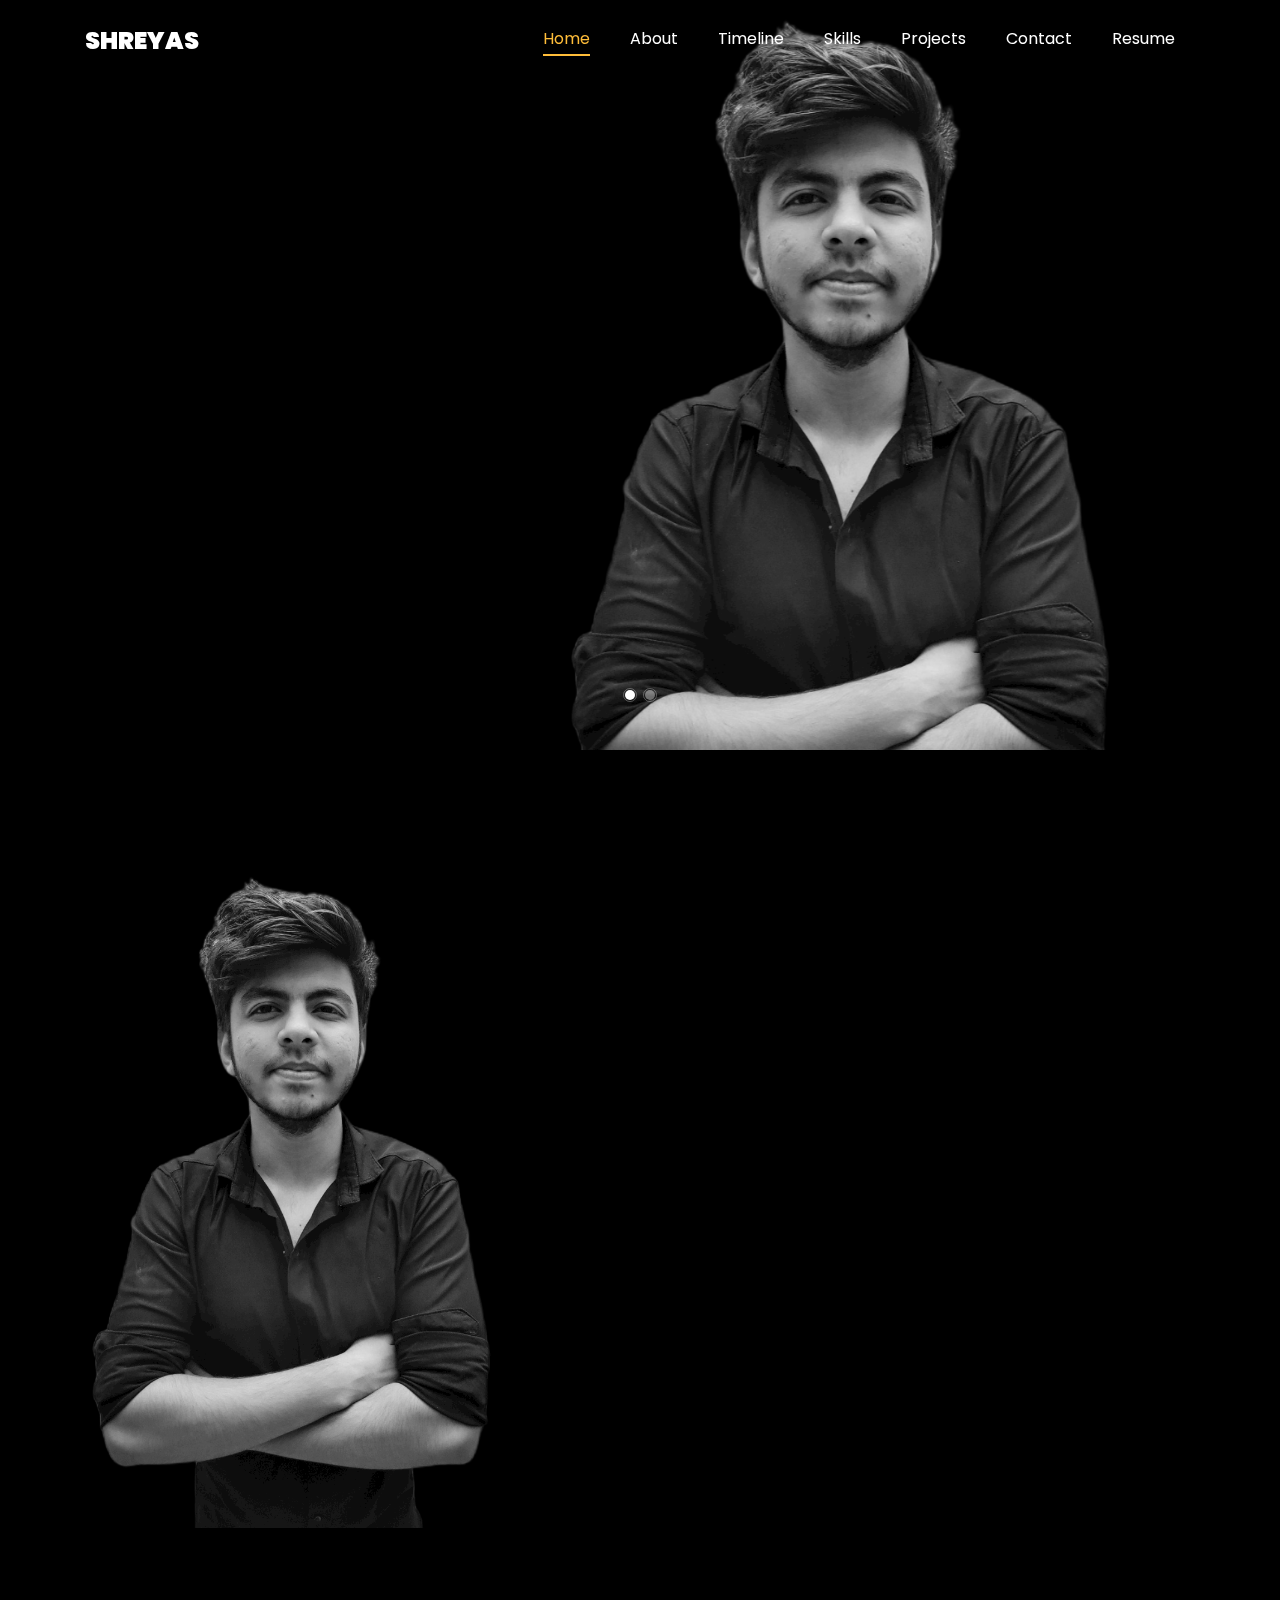
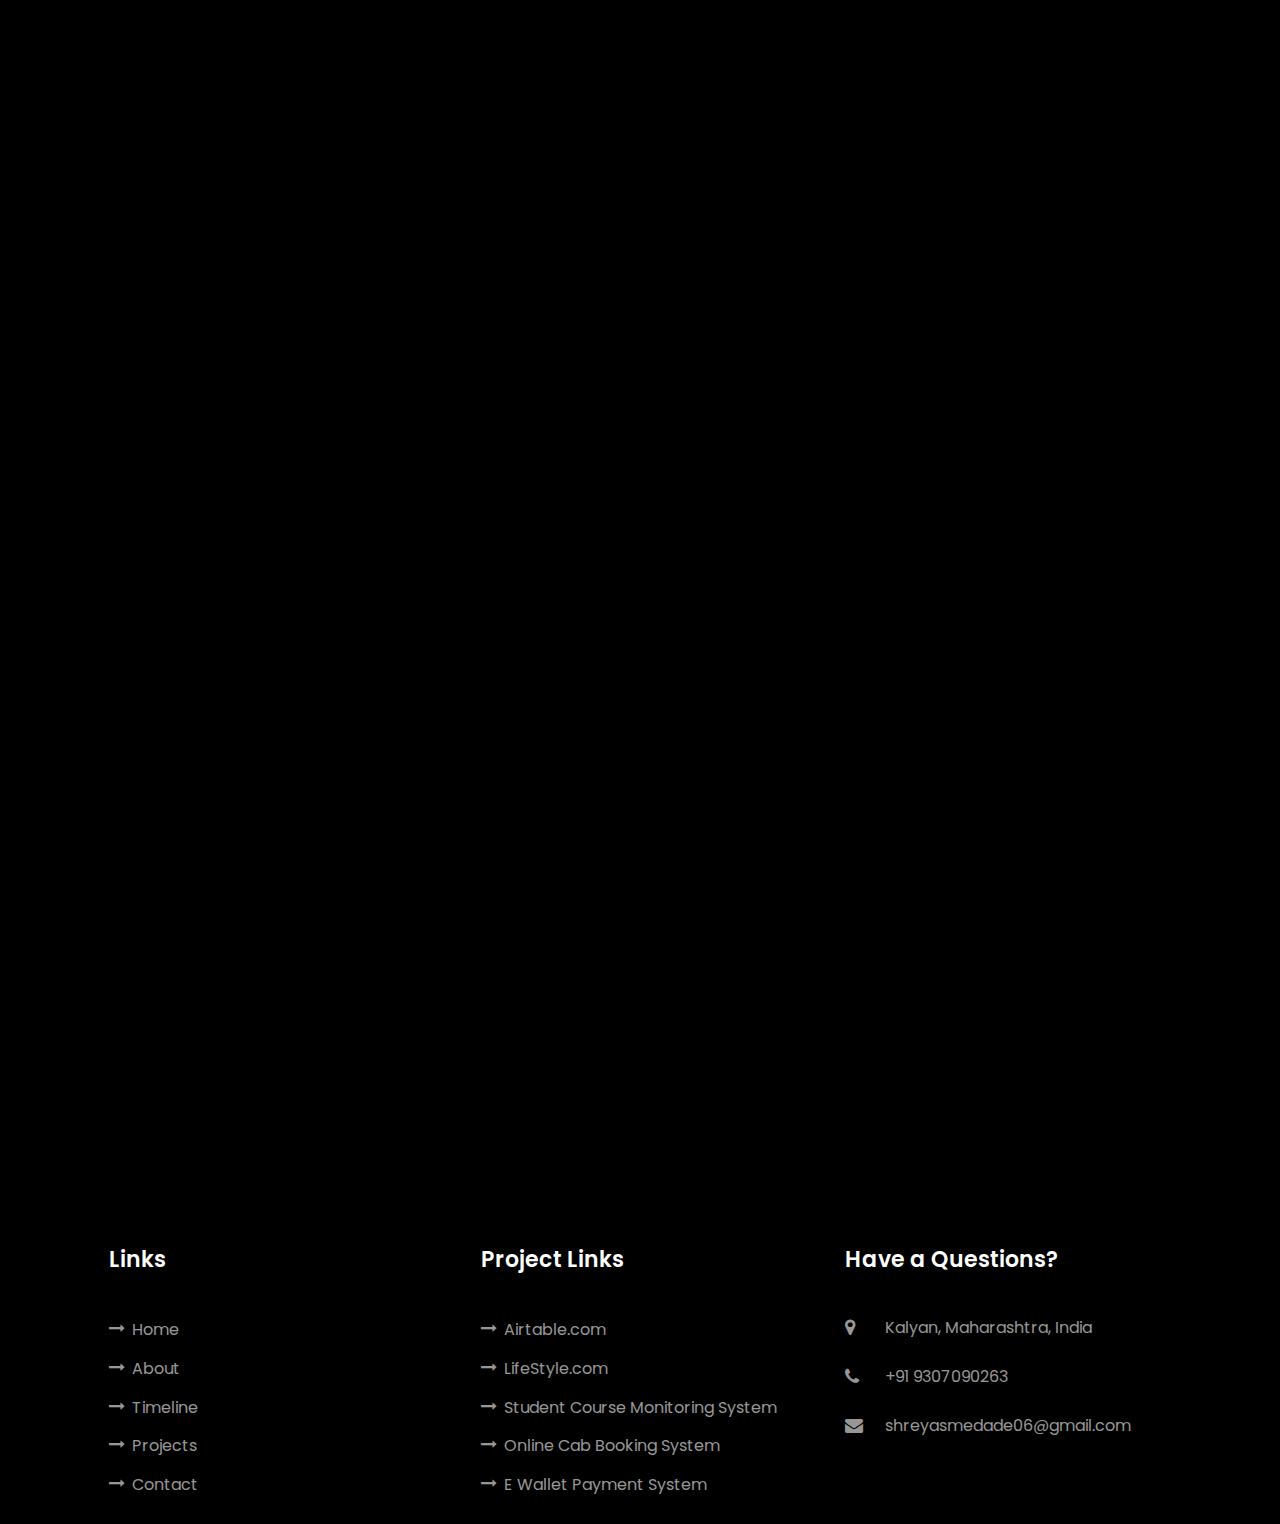
==== index.html @ 72fd1005 "Final Commit" ====
<!-- @format -->

<!DOCTYPE html>
<html lang="en">

<head>
  <title>Shreyas Medade</title>
  <meta charset="utf-8" />
  <meta name="viewport" content="width=device-width, initial-scale=1, shrink-to-fit=no" />

  <link href="https://fonts.googleapis.com/css?family=Poppins:100,200,300,400,500,600,700,800,900" rel="stylesheet" />

  <link rel="stylesheet" href="css/open-iconic-bootstrap.min.css" />
  <link rel="stylesheet" href="css/animate.css" />

  <link rel="stylesheet" href="css/owl.carousel.min.css" />
  <link rel="stylesheet" href="css/owl.theme.default.min.css" />
  <link rel="stylesheet" href="css/magnific-popup.css" />

  <link rel="stylesheet" href="css/aos.css" />

  <link rel="stylesheet" href="css/ionicons.min.css" />

  <link rel="stylesheet" href="css/flaticon.css" />
  <link rel="stylesheet" href="css/icomoon.css" />
  <link rel="stylesheet" href="css/style.css" />
</head>

<body data-spy="scroll" data-target=".site-navbar-target" data-offset="300">
  <nav class="navbar navbar-expand-lg navbar-dark ftco_navbar ftco-navbar-light site-navbar-target" id="ftco-navbar">
    <div class="container">
      <a class="navbar-brand" href="index.html">Shreyas</a>
      <button class="navbar-toggler js-fh5co-nav-toggle fh5co-nav-toggle" type="button" data-toggle="collapse"
        data-target="#ftco-nav" aria-controls="ftco-nav" aria-expanded="false" aria-label="Toggle navigation">
        <span class="oi oi-menu"></span> Menu
      </button>






      <!-- Navbar Section -->

      <div class="collapse navbar-collapse" id="ftco-nav">
        <ul class="navbar-nav nav ml-auto">
          <li class="nav-item">
            <a href="#home-section" class="nav-link"><span>Home</span></a>
          </li>
          <li class="nav-item">
            <a href="#about-section" class="nav-link"><span>About</span></a>
          </li>

          <li class="nav-item">
            <a href="#resume-section" class="nav-link"><span>Timeline</span></a>
          </li>

          <li class="nav-item">
            <a href="#skills-section" class="nav-link"><span>Skills</span></a>
          </li>

          <li class="nav-item">
            <a href="#projects-section" class="nav-link"><span>Projects</span></a>
          </li>

          <li class="nav-item">
            <a href="#contact-section" class="nav-link"><span>Contact</span></a>
          </li>

          <li class="nav-item">
            <a href="/assets/docs/Shreyas_Medade_Resume.pdf" download="Shreyas_Medade_Resume.pdf"
              class="nav-link"><span>Resume</span></a>
          </li>
        </ul>
      </div>
    </div>
  </nav>

  <!-- Navbar Section Ends -->

  <!-- Hero Section -->

  <section id="home-section" class="hero">
    <div class="home-slider owl-carousel">
      <div class="slider-item">
        <div class="overlay"></div>
        <div class="container">
          <div class="row d-md-flex no-gutters slider-text align-items-end justify-content-end"
            data-scrollax-parent="true">
            <div class="one-third js-fullheight order-md-last img" style="background-image: url(assets/img/Personal/Profile\ Picture.png)">
              <div class="overlay"></div>
            </div>
            <div class="one-forth d-flex align-items-center ftco-animate"
              data-scrollax=" properties: { translateY: '70%' }">
              <div class="text">
                <span class="subheading">Hello!</span>
                <h1 class="mb-4 m" t-3">I'm <span>Shreyas Medade</span></h1>
                <h2 class="mb-4">" A Gamer Who Turned Into A Developer "</h2>

              </div>
            </div>
          </div>
        </div>
      </div>

      <div class="slider-item">
        <div class="overlay"></div>
        <div class="container">
          <div class="row d-flex no-gutters slider-text align-items-end justify-content-end"
            data-scrollax-parent="true">
            <div class="one-third js-fullheight order-md-last img" style="background-image: url(assets/img/Personal/Profile\ Picture.png)">
              <div class="overlay"></div>
            </div>
            <div class="one-forth d-flex align-items-center ftco-animate"
              data-scrollax=" properties: { translateY: '70%' }">
              <div class="text">
                <span class="subheading">Hello!</span>
                <h1 class="mb-4 mt-3">
                  I'm a <span>Backend</span> Developer
                </h1>

              </div>
            </div>
          </div>
        </div>
      </div>
    </div>
  </section>

  <!-- Hero Section Ends -->

  <!-- About Me -->

  <section class="ftco-about img ftco-section ftco-no-pb" id="about-section">
    <div class="container">
      <div class="row d-flex">
        <div class="col-md-6 col-lg-5 d-flex">
          <div class="img-about img d-flex align-items-stretch">
            <div class="overlay"></div>
            <div class="img d-flex align-self-stretch align-items-center"
              style="background-image: url(/assets/img/Personal/Profile\ Picture.png)"></div>
          </div>
        </div>
        <div class="col-md-6 col-lg-7 pl-lg-5 pb-5">
          <div class="row justify-content-start pb-3">
            <div class="col-md-12 heading-section ftco-animate">
              <h1 class="big">About</h1>
              <h2 class="mb-4">About Me</h2>
              <p style="font-size:16px; letter-spacing: 1px; text-transform: uppercase;">


                A dedicated Esports athelete who turned into

                a Passionate,Quick learner and an aspiring Backend Developer with high skills and core knowledge.

              </p>
              <ul class="about-info mt-4 px-md-0 px-2">
                <li class="d-flex">
                  <span>Name:</span> <span>Shreyas Medade</span>
                </li>
                <li class="d-flex">
                  <span>Date of birth:</span> <span>April 06, 2003</span>
                </li>
                <li class="d-flex">
                  <span>Address:</span>
                  <span>Kalyan, Maharashtra, India</span>
                </li>
                <li class="d-flex">
                  <span>Pin code:</span> <span>421501</span>
                </li>
                <li class="d-flex">
                  <span>Email:</span> <span><a href="mailto:shreyasmedade06@gmail.com"
                      target="_blank">Shreyasmedade06@gmail.com</a> </span>
                </li>
                <li class="d-flex">
                  <span>Phone: </span> <span><a href="tel://9307090263" target="_blank">+91 9307090263</a></span>
                </li>
              </ul>
            </div>
          </div>
          <div class="counter-wrap ftco-animate d-flex mt-md-3">
            <div class="text">
              <p class="mb-4">
                <span class="number" data-number="4">0</span>
                <span>Project complete</span>
              </p>
              <p>
                <a href="/assets/docs/Shreyas_Medade_Resume.pdf" download="Shreyas_Medade_Resume.pdf"
                  class="btn btn-primary py-3 px-3">Download Resume</a>
              </p>
            </div>
          </div>
        </div>
      </div>
    </div>
  </section>

  <!-- About Me Section Ends -->

  <!-- Resume Section -->

  <section class="ftco-section ftco-no-pb" id="resume-section">
    <div class="container">
      <div class="row justify-content-center pb-5">
        <div class="col-md-10 heading-section text-center ftco-animate">
          <h1 class="big big-2">Timeline</h1>
          <h2 class="mb-4">Timeline</h2>
          <p style="font-size:20px; letter-spacing: 5px; text-transform: uppercase;">
            My Journey !
          </p>
        </div>
      </div>
      <div class="row">
        <div class="col-md-6">
          <div class="resume-wrap ftco-animate">
            <span class="date">2022 - Present</span>
            <h2>Full Stack Web Development Course</h2>
            <span class="position">Masai School</span>
            <p class="mt-4">
              A New Beginning !
            </p>
          </div>
          <div class="resume-wrap ftco-animate">
            <span class="date">2020 - Present </span>
            <h2>Bachelor's of Commerce </h2>
            <span class="position">B.K Birla University</span>
            <p class="mt-4">
              Pursuing Bachelors degree through distance learning, Cleared ICWA Level 1,
              developed equity, forex and crypto trading skills and got certified from LeapUp Edutech.
              Acquired practical work experience as a Esports professional in Revenant Esports.
            </p>
          </div>
          <div class="resume-wrap ftco-animate">
            <span class="date">2018-2020</span>
            <h2>HSC : Commerce </h2>
            <span class="position">Rotract J.R College </span>
            <p class="mt-4">
              Secured 74% in S.S.C & passed H.S.C with "A" class distinction in Commerce stream.
              Acquired new interest and opportunities in Esports and LAN Gaming.
            </p>
          </div>

        </div>

        <div class="col-md-6">
          <div class="resume-wrap ftco-animate">
            <span class="date">2019-2021</span>
            <h2>Proffesional Esports Athelete</h2>
            <span class="position">Revenant Esports</span>
            <p class="mt-4">
              Joined Revenant as Professional E sports Athlete for competitive
              gaming in Nov 2020.</p>
            <p class="mt-4">Represented India in LAN Competitions in Call of Duty Mobile.</p>
            <p class="mt-4">Worked closely with owners, managers and organizers to meet
              competitive goals in Indian Gaming Community, and growth of the
              organization.</p>
            <p class="mt-4">
              Developed and integrated with social media partners and sponsors for
              growth on social platforms.</p>
            <a class="mt-4" href="  https://revenantesports.com">
              https://revenantesports.com</a>
          </div>
        </div>
      </div>
      <div class="row justify-content-center mt-5">
        <div class="col-md-6 text-center ftco-animate">
          <p><a href="/assets/docs/Shreyas_Medade_Resume.pdf" download="Shreyas_Medade_Resume.pdf"
              class="btn btn-primary py-4 px-5">Download Resume</a></p>
        </div>
      </div>
    </div>
  </section>

  <!-- Resume Section Ends -->

  <!-- Techincal Skills Section -->

  <section class="ftco-section" id="skills-section">
    <div class="container">
      <div class="row justify-content-center pb-5">
        <div class="col-md-12 heading-section text-center ftco-animate">
          <h1 class="big big-2">Technical Skills</h1>
          <h2 class="mb-4">Technical Skills</h2>
          <p style="font-size:20px; letter-spacing: 5px;">
            HOW I DO WHAT I DO !
          </p>
        </div>
      </div>
      <div class="row">
        <div class="col-md-6 animate-box">
          <div class="progress-wrap ftco-animate">
            <h3>Languages</h3>
            <div class="progress">
              <div class="progress-bar color-1" role="progressbar" aria-valuenow="100" aria-valuemin="0"
                aria-valuemax="100" style="width: 100%">
                <span>100%</span>
              </div>
            </div>
            <p>JAVA | HTML | CSS | JAVASCRIPT</p>
          </div>
        </div>
        <div class="col-md-6 animate-box">
          <div class="progress-wrap ftco-animate">
            <h3>Cloud Services & Deployment</h3>
            <div class="progress">
              <div class="progress-bar color-2" role="progressbar" aria-valuenow="100" aria-valuemin="0"
                aria-valuemax="100" style="width: 90%">
                <span>90%</span>
              </div>
            </div>
            <p>A.W.S | R.E.S.T </p>
          </div>
        </div>
        <div class="col-md-6 animate-box">
          <div class="progress-wrap ftco-animate">
            <h3>Backend Development</h3>
            <div class="progress">
              <div class="progress-bar color-3" role="progressbar" aria-valuenow="100" aria-valuemin="0"
                aria-valuemax="100" style="width: 100%">
                <span>100%</span>
              </div>
            </div>
            <p>SPRINGBOOT | MySQL | RDBMS | HIBERNATE | MAVEN </p>
          </div>
        </div>
        <div class="col-md-6 animate-box">
          <div class="progress-wrap ftco-animate">
            <h3>Frontend Development</h3>
            <div class="progress">
              <div class="progress-bar color-4" role="progressbar" aria-valuenow="100" aria-valuemin="0"
                aria-valuemax="100" style="width: 70%">
                <span>70%</span>
              </div>
            </div>
            <p> BOOTSTRAP | TAILWIND CSS</p>
          </div>
        </div>
        <div class="col-md-6 animate-box">
          <div class="progress-wrap ftco-animate">
            <h3>
              Data Structures & Algorithms </h3>
            <div class="progress">
              <div class="progress-bar color-5" role="progressbar" aria-valuenow="100" aria-valuemin="0"
                aria-valuemax="100" style="width: 80%">
                <span>80%</span>
              </div>
            </div>
            <p>JAVA | JAVSCRIPT</p>
          </div>
        </div>
        <div class="col-md-6 animate-box">
          <div class="progress-wrap ftco-animate">
            <h3>Tooling & Softwares</h3>
            <div class="progress">
              <div class="progress-bar color-6" role="progressbar" aria-valuenow="100" aria-valuemin="0"
                aria-valuemax="100" style="width: 85%">
                <span>85%</span>
              </div>
            </div>
            <p>GITHUB | GIT | NETLIFY</p>
          </div>
        </div>
      </div>
    </div>
  </section>

  <!-- Techincal Skills Section Ends -->



  <!--  Skills Section -->


  <section class="ftco-section" id="services-section">
    <div class="container">
      <div class="row justify-content-center py-5 mt-5">
        <div class="col-md-12 heading-section text-center ftco-animate">
          <h1 class="big big-2">Skills</h1>
          <h2 class="mb-4">My Skills</h2>
          <p style="font-size:20px; letter-spacing: 5px;">
            WHAT I KNOW ?
          </p>
        </div>
      </div>
      <div class="row">
        <div class="col-md-4 text-center d-flex ftco-animate">
          <a href="#" class="services-1">
            <span class="icon">
              <img style="height:100px;" src="/assets/img/Skills/Java.svg" alt="">
            </span>
            <div class="desc text-center">
              <h3 class="mb-5" style="font-size: 15px;">Java</h3>
            </div>
          </a>
        </div>
        <div class="col-md-4 text-center d-flex ftco-animate">
          <a href="#" class="services-1">
            <span class="icon">
              <img style="height:100px;" src="/assets/img/Skills/HTML.svg" alt="">
            </span>
            <div class="desc text-center">
              <h3 class="mb-5" style="font-size: 15px;">HTML</h3>
            </div>
          </a>
        </div>
        <div class="col-md-4 text-center d-flex ftco-animate">
          <a href="#" class="services-1">
            <span class="icon">
              <img style="height:100px;" src="/assets/img/Skills/CSS.svg" alt="">
            </span>
            <div class="desc text-center">
              <h3 class="mb-5" style="font-size: 15px;">CSS</h3>
            </div>
          </a>
        </div>

        <div class="col-md-4 text-center d-flex ftco-animate">
          <a href="#" class="services-1">
            <span class="icon">
              <img style="height:100px;" src="/assets/img/Skills/Bootstrap.svg" alt="">
            </span>
            <div class="desc text-center">
              <h3 class="mb-5" style="font-size: 15px;">BootStrap</h3>
            </div>
          </a>
        </div>

                <div class="col-md-4 text-center d-flex ftco-animate">
          <a href="#" class="services-1">
            <span class="icon">
              <img style="height:100px;" src="/assets/img/Skills/Tailwind.svg" alt="">
            </span>
            <div class="desc text-center">
              <h3 class="mb-5" style="font-size: 15px;">Tailwind</h3>
            </div>
          </a>
        </div>

        <div class="col-md-4 text-center d-flex ftco-animate">
          <a href="#" class="services-1">
            <span class="icon">
              <img style="height:100px;" src="/assets/img/Skills/JS.svg" alt="">
            </span>
            <div class="desc text-center">
              <h3 class="mb-5" style="font-size: 15px;">JAVASCRIPT</h3>
            </div>
          </a>
        </div>
        <div class="col-md-4 text-center d-flex ftco-animate">
          <a href="#" class="services-1">
            <span class="icon">
              <img style="height:100px;" src="/assets/img/Skills/Sprintools.svg" alt="">
            </span>
            <div class="desc text-center">
              <h3 class="mb-5" style="font-size: 15px;">Spring</h3>
            </div>
          </a>
        </div>
        <div class="col-md-4 text-center d-flex ftco-animate">
          <a href="#" class="services-1">
            <span class="icon">
              <img style="height:100px;" src="/assets/img/Skills/Hibernate.svg" alt="">
            </span>
            <div class="desc text-center">
              <h3 class="mb-5" style="font-size: 15px;">Hibernate</h3>
            </div>
          </a>
        </div>

                <div class="col-md-4 text-center d-flex ftco-animate">
          <a href="#" class="services-1">
            <span class="icon">
              <img style="height:100px;" src="/assets/img/Skills/Maven.svg" alt="">
            </span>
            <div class="desc text-center">
              <h3 class="mb-5" style="font-size: 15px;">Maven</h3>
            </div>
          </a>
        </div>


                <div class="col-md-4 text-center d-flex ftco-animate">
          <a href="#" class="services-1">
            <span class="icon">
              <img style="height:100px;" src="/assets/img/Skills/AWS.svg" alt="">
            </span>
            <div class="desc text-center">
              <h3 class="mb-5" style="font-size: 15px;">AWS</h3>
            </div>
          </a>
        </div>

        <div class="col-md-4 text-center d-flex ftco-animate">
          <a href="#" class="services-1">
            <span class="icon">
              <img style="height:100px;" src="/assets/img/Skills/MySql.svg" alt="">
            </span>
            <div class="desc text-center">
              <h3 class="mb-5" style="font-size: 15px;">My SQL</h3>
            </div>
          </a>
        </div>
        <div class="col-md-4 text-center d-flex ftco-animate">
          <a href="#" class="services-1">
            <span class="icon">
              <img style="height:100px;" src="/assets/img/Skills/RDBMS.png" alt="">
            </span>
            <div class="desc text-center">
              <h3 class="mb-5" style="font-size: 15px;">R.D.B.M.S</h3>
            </div>
          </a>
        </div>


      </div>
    </div>
  </section>

  <!-- Skills Section Ends  -->

  <!-- Projects Section -->


  <section class="ftco-section ftco-project" id="projects-section">
    <div class="container">
      <div class="row justify-content-center pb-5">
        <div class="col-md-12 heading-section text-center ftco-animate">
          <h1 class="big big-2">Projects</h1>
          <h2 class="mb-4">My Projects</h2>
          <p style="font-size:20px; letter-spacing: 5px; text-transform: uppercase;">
            "It’s not about money or connections – it’s the willingness to outwork and outlearn everyone"
          </p>
        </div>
      </div>
      <div class="row">
        <div class="col-md-4">
          <a href="AirTable.html" target="_blank">
            <div class="project img ftco-animate d-flex justify-content-center align-items-center"
              style="background-image: url(/assets/img/Projects/Frontend/Airtable/Airtable_logo.bmp)">
              <div class="overlay"></div>
              <div class="text text-center p-3">
                <h3><a href="/AirTable.html" target="_blank"> AIRTABLE.COM</h3>
                <span class="p-4">Website Clone
          </a></span>
        </div>
      </div>

    </div>

    <div class="col-md-8">
      <a href="Student Course Monioring System.html" target="_blank">
        <div class="project img ftco-animate d-flex justify-content-center align-items-center"
          style="background-image: url(/assets/img/Projects/Backend/Course_Monitoring_System/Course_Monitoring_System.jpg)">
          <div class="overlay"></div>
          <div class="text text-center p-4">
            <h3><a href="Student Course Monioring System.html" target="_blank">STUDENT COURSE MONITORING SYSTEM</h3>
            <span class="p-4"> J.D.B.C Application
      </a></span>
    </div>
    </div>
    </a>
    </div>


      <div class="col-md-8">
      <a href="Online Cab Booking.html" target="_blank">
        <div class="project img ftco-animate d-flex justify-content-center align-items-center"
          style="background-image: url(/assets/img/Projects/Backend/Online_Cab_Booking_System/Online_Cab_Booking_System.jpg)">
          <div class="overlay"></div>
          <div class="text text-center p-3">
            <h3><a href="Online Cab Booking.html" target="_blank">ONLINE CAB BOOKING SYSTEM</h3>
            <span class="p-4">Spring Boot Application
      </a></span>
    </div>
     </div>
    </a>
    </div>

    <div class="col-md-4">
      <a href="LifeStyle.html" target="_blank">
        <div class="project img ftco-animate d-flex justify-content-center align-items-center"
          style="background-image: url(/assets/img/Projects/Frontend/LifeStyle/LifeStyle\ Logo.png)">
          <div class="overlay"></div>
          <div class="text text-center p-4">
            <h3><a href="LifeStyle.html" target="_blank"> LIFESTYLE.COM</h3>
            <span class="p-4">Website Clone
      </a></span>
    </div>
    </div>
    </a>
    </div>
    



          <div class="col-md-8">
      <a href="E Wallet Payment System.html" target="_blank">
        <div class="project img ftco-animate d-flex justify-content-center align-items-center"
          style="background-image: url(/assets/img/Projects/Backend/E_Wallet_Payment_System/E_Wallet_Payment_System.bmp)">
          <div class="overlay"></div>
          <div class="text text-center p-3">
            <h3><a href="E Wallet Payment System.html" target="_blank">E WALLET PAYMENT SYSTEM</h3>
            <span class="p-4">Spring Boot Application
      </a></span>
    </div>
     </div>
    </a>
    </div>

    

  
  
  </section>

  <!-- Project Section Ends -->


  <!-- Contact Section -->

  <section class="ftco-section contact-section ftco-no-pb" id="contact-section">
    <div class="container">
      <div class="row justify-content-center mb-5 pb-3">
        <div class="col-md-7 heading-section text-center ftco-animate">
          <h1 class="big big-2">Contact</h1>
          <h2 class="mb-4">Contact Me</h2>
          <p style="font-size:20px; letter-spacing: 5px; text-transform: uppercase;">
            Want to Connect ?
          </p>
        </div>
      </div>

      <div class="row d-flex contact-info mb-5">
        <div class="col-md-6 col-lg-3 d-flex ftco-animate" >
          <div class="align-self-stretch box p-4 text-center">
            <div class="icon d-flex align-items-center justify-content-center " >
              <a href="https://www.linkedin.com/in/shreyas-medade/" target="_blank"> <span class="icon-linkedin"></span>
            </div>
            <h3 class="mb-4" style="letter-spacing: 1px;">LinkedIn</h3>
            </a>
            <!-- <p>Ambernath, Mumbai, India</p> -->
          </div>
        </div>
        <div class="col-md-6 col-lg-3 d-flex ftco-animate">
          <div class="align-self-stretch box p-4 text-center">
            <div class="icon d-flex align-items-center justify-content-center">
              <a href="https://github.com/medadeshreyas/" target="_blank">
                <span class="icon-github"></span>
            </div>
            <h3 class="mb-4" style="letter-spacing: 1px;">GITHUB</h3>
            </a>

            <!-- <p><a href="tel://9307090263"></a>9307090263</p> -->
          </div>
        </div>
        <div class="col-md-6 col-lg-3 d-flex ftco-animate">
          <div class="align-self-stretch box p-4 text-center">
            <div class="icon d-flex align-items-center justify-content-center">
              <a href="https://twitter.com/ShreyasMedade" target="_blank">
                <span class="icon-twitter"></span>
            </div>
            <h3 class="mb-4" style="letter-spacing: 1px;">Twitter</h3>
            </a>
          </div>
        </div>
        <div class="col-md-6 col-lg-3 d-flex ftco-animate">
          <div class="align-self-stretch box p-4 text-center">
            <div class="icon d-flex align-items-center justify-content-center">
              <a href="mailto:shreyasmedade06@gmail.com" target="_blank"> <span class="icon-envelope"></span>
            </div>
            <h3 class="mb-4" style="letter-spacing: 1px;">Email</h3>
            </a>
          </div>
        </div>

      </div>

    </div>
  </section>

  <!-- Contact Secton Ends -->


  <!-- Footer Section -->

  <footer class="ftco-footer ftco-section">
    <div class="container">
      <div class="row mb-5">

        <div class="col-md">
          <div class="ftco-footer-widget mb-4 ml-md-4">
            <h2 class="ftco-heading-2">Links</h2>
            <ul class="list-unstyled">
              <li>
                <a href="#home-section"><span class="icon-long-arrow-right mr-2"></span>Home</a>
              </li>
              <li>
                <a href="#about-section"><span class="icon-long-arrow-right mr-2"></span>About</a>
              </li>
              <li>
                <a href="#resume-section"><span class="icon-long-arrow-right mr-2"></span>Timeline</a>
              </li>
              <li>
                <a href="#projects-section"><span class="icon-long-arrow-right mr-2"></span>Projects</a>
              </li>
              <li>
                <a href="#contact-section"><span class="icon-long-arrow-right mr-2"></span>Contact</a>
              </li>
            </ul>
          </div>
        </div>
        <div class="col-md">
          <div class="ftco-footer-widget mb-4 ml-md-3">
            <h2 class="ftco-heading-2">Project Links</h2>
            <ul class="list-unstyled">
              <li><a href="AirTable.html"><span class="icon-long-arrow-right mr-2"></span>Airtable.com</a></li>
              <li><a href="LifeStyle.html"><span class="icon-long-arrow-right mr-2"></span>LifeStyle.com</a></li>
              <li><a href="Student Course Monioring System.html"><span class="icon-long-arrow-right mr-2"></span>Student Course Monitoring System</a></li>
              <li><a href="Online Cab Booking.html"><span class="icon-long-arrow-right mr-2"></span>Online Cab Booking System</a></li>
              <li><a href="E Wallet Payment System.html"><span class="icon-long-arrow-right mr-2"></span>E Wallet Payment System</a>
              </li>
            </ul>
          </div>
        </div>
        <div class="col-md">
          <div class="ftco-footer-widget mb-4">
            <h2 class="ftco-heading-2">Have a Questions?</h2>
            <div class="block-23 mb-3">
              <ul>
                <li><a
                    href="https://www.google.com/maps/place/Kalyan,+Maharashtra/data=!4m2!3m1!1s0x3be796f457b1b76f:0x35df463ca445bd26?sa=X&ved=2ahUKEwjt0JLl77f6AhWe7zgGHXN-BXEQ8gF6BAgLEAE"
                    target="_blank"><span class="icon icon-map-marker"></span><span class="text">Kalyan, Maharashtra,
                      India</span></a></li>
                <li><a href="tel: 9307090263"><span class="icon icon-phone"></span><span class="text">+91
                      9307090263</span></a></li>
                <li><a href="mailto:shreyasmedade06@gmail.com" target="_blank"> <span
                      class="icon icon-envelope"></span><span class="text">shreyasmedade06@gmail.com</span></a></li>
              </ul>



            </div>
          </div>
        </div>
      </div>


    </div>
  </footer>

  <!-- Footer Section Ends -->

  <!-- loader -->
  <div id="ftco-loader" class="show fullscreen">
    <svg class="circular" width="48px" height="48px">
      <circle class="path-bg" cx="24" cy="24" r="22" fill="none" stroke-width="4" stroke="#eeeeee" />
      <circle class="path" cx="24" cy="24" r="22" fill="none" stroke-width="4" stroke-miterlimit="10"
        stroke="#F96D00" />
    </svg>
  </div>

  <script src="js/jquery.min.js"></script>
  <script src="js/jquery-migrate-3.0.1.min.js"></script>
  <script src="js/popper.min.js"></script>
  <script src="js/bootstrap.min.js"></script>
  <script src="js/jquery.easing.1.3.js"></script>
  <script src="js/jquery.waypoints.min.js"></script>
  <script src="js/jquery.stellar.min.js"></script>
  <script src="js/owl.carousel.min.js"></script>
  <script src="js/jquery.magnific-popup.min.js"></script>
  <script src="js/aos.js"></script>
  <script src="js/jquery.animateNumber.min.js"></script>
  <script src="js/scrollax.min.js"></script>

  <script src="js/main.js"></script>
</body>

</html>
---- css/flaticon.css ----
/*
  	Flaticon icon font: Flaticon
  	Creation date: 04/01/2019 13:45
  	*/


@font-face {
  font-family: "Flaticon";
  src: url("../fonts/flaticon/font/Flaticon.eot");
  src: url("../fonts/flaticon/font/Flaticon.eot?#iefix") format("embedded-opentype"),
       url("../fonts/flaticon/font/Flaticon.woff") format("woff"),
       url("../fonts/flaticon/font/Flaticon.ttf") format("truetype"),
       url("../fonts/flaticon/font/Flaticon.svg#Flaticon") format("svg");
  font-weight: normal;
  font-style: normal;
}

@media screen and (-webkit-min-device-pixel-ratio:0) {
  @font-face {
    font-family: "Flaticon";
    src: url("../fonts/flaticon/font/Flaticon.svg#Flaticon") format("svg");
  }
}

[class^="flaticon-"]:before, [class*=" flaticon-"]:before,
[class^="flaticon-"]:after, [class*=" flaticon-"]:after {   
  font-family: Flaticon;
  font-style: normal;
  font-weight: normal;
  font-variant: normal;
  text-transform: none;
  line-height: 1;

  /* Better Font Rendering =========== */
  -webkit-font-smoothing: antialiased;
  -moz-osx-font-smoothing: grayscale;
}

.flaticon-ideas:before { content: "\f100"; }
.flaticon-flasks:before { content: "\f101"; }
.flaticon-analysis:before { content: "\f102"; }
.flaticon-ux-design:before { content: "\f103"; }
.flaticon-web-design:before { content: "\f104"; }
.flaticon-idea:before { content: "\f105"; }
.flaticon-innovation:before { content: "\f106"; }
---- css/icomoon.css ----
@font-face {
  font-family: 'icomoon';
  src:  url('../fonts/icomoon/icomoon.eot?6tt51o');
  src:  url('../fonts/icomoon/icomoon.eot?6tt51o#iefix') format('embedded-opentype'),
    url('../fonts/icomoon/icomoon.ttf?6tt51o') format('truetype'),
    url('../fonts/icomoon/icomoon.woff?6tt51o') format('woff'),
    url('../fonts/icomoon/icomoon.svg?6tt51o#icomoon') format('svg');
  font-weight: normal;
  font-style: normal;
}

[class^="icon-"], [class*=" icon-"] {
  /* use !important to prevent issues with browser extensions that change fonts */
  font-family: 'icomoon' !important;
  speak: none;
  font-style: normal;
  font-weight: normal;
  font-variant: normal;
  text-transform: none;
  line-height: 1;

  /* Better Font Rendering =========== */
  -webkit-font-smoothing: antialiased;
  -moz-osx-font-smoothing: grayscale;
}

.icon-asterisk:before {
  content: "\f069";
}
.icon-plus:before {
  content: "\f067";
}
.icon-question:before {
  content: "\f128";
}
.icon-minus:before {
  content: "\f068";
}
.icon-glass:before {
  content: "\f000";
}
.icon-music:before {
  content: "\f001";
}
.icon-search:before {
  content: "\f002";
}
.icon-envelope-o:before {
  content: "\f003";
}
.icon-heart:before {
  content: "\f004";
}
.icon-star:before {
  content: "\f005";
}
.icon-star-o:before {
  content: "\f006";
}
.icon-user:before {
  content: "\f007";
}
.icon-film:before {
  content: "\f008";
}
.icon-th-large:before {
  content: "\f009";
}
.icon-th:before {
  content: "\f00a";
}
.icon-th-list:before {
  content: "\f00b";
}
.icon-check:before {
  content: "\f00c";
}
.icon-close:before {
  content: "\f00d";
}
.icon-remove:before {
  content: "\f00d";
}
.icon-times:before {
  content: "\f00d";
}
.icon-search-plus:before {
  content: "\f00e";
}
.icon-search-minus:before {
  content: "\f010";
}
.icon-power-off:before {
  content: "\f011";
}
.icon-signal:before {
  content: "\f012";
}
.icon-cog:before {
  content: "\f013";
}
.icon-gear:before {
  content: "\f013";
}
.icon-trash-o:before {
  content: "\f014";
}
.icon-home:before {
  content: "\f015";
}
.icon-file-o:before {
  content: "\f016";
}
.icon-clock-o:before {
  content: "\f017";
}
.icon-road:before {
  content: "\f018";
}
.icon-download:before {
  content: "\f019";
}
.icon-arrow-circle-o-down:before {
  content: "\f01a";
}
.icon-arrow-circle-o-up:before {
  content: "\f01b";
}
.icon-inbox:before {
  content: "\f01c";
}
.icon-play-circle-o:before {
  content: "\f01d";
}
.icon-repeat:before {
  content: "\f01e";
}
.icon-rotate-right:before {
  content: "\f01e";
}
.icon-refresh:before {
  content: "\f021";
}
.icon-list-alt:before {
  content: "\f022";
}
.icon-lock:before {
  content: "\f023";
}
.icon-flag:before {
  content: "\f024";
}
.icon-headphones:before {
  content: "\f025";
}
.icon-volume-off:before {
  content: "\f026";
}
.icon-volume-down:before {
  content: "\f027";
}
.icon-volume-up:before {
  content: "\f028";
}
.icon-qrcode:before {
  content: "\f029";
}
.icon-barcode:before {
  content: "\f02a";
}
.icon-tag:before {
  content: "\f02b";
}
.icon-tags:before {
  content: "\f02c";
}
.icon-book:before {
  content: "\f02d";
}
.icon-bookmark:before {
  content: "\f02e";
}
.icon-print:before {
  content: "\f02f";
}
.icon-camera:before {
  content: "\f030";
}
.icon-font:before {
  content: "\f031";
}
.icon-bold:before {
  content: "\f032";
}
.icon-italic:before {
  content: "\f033";
}
.icon-text-height:before {
  content: "\f034";
}
.icon-text-width:before {
  content: "\f035";
}
.icon-align-left:before {
  content: "\f036";
}
.icon-align-center:before {
  content: "\f037";
}
.icon-align-right:before {
  content: "\f038";
}
.icon-align-justify:before {
  content: "\f039";
}
.icon-list:before {
  content: "\f03a";
}
.icon-dedent:before {
  content: "\f03b";
}
.icon-outdent:before {
  content: "\f03b";
}
.icon-indent:before {
  content: "\f03c";
}
.icon-video-camera:before {
  content: "\f03d";
}
.icon-image:before {
  content: "\f03e";
}
.icon-photo:before {
  content: "\f03e";
}
.icon-picture-o:before {
  content: "\f03e";
}
.icon-pencil:before {
  content: "\f040";
}
.icon-map-marker:before {
  content: "\f041";
}
.icon-adjust:before {
  content: "\f042";
}
.icon-tint:before {
  content: "\f043";
}
.icon-edit:before {
  content: "\f044";
}
.icon-pencil-square-o:before {
  content: "\f044";
}
.icon-share-square-o:before {
  content: "\f045";
}
.icon-check-square-o:before {
  content: "\f046";
}
.icon-arrows:before {
  content: "\f047";
}
.icon-step-backward:before {
  content: "\f048";
}
.icon-fast-backward:before {
  content: "\f049";
}
.icon-backward:before {
  content: "\f04a";
}
.icon-play:before {
  content: "\f04b";
}
.icon-pause:before {
  content: "\f04c";
}
.icon-stop:before {
  content: "\f04d";
}
.icon-forward:before {
  content: "\f04e";
}
.icon-fast-forward:before {
  content: "\f050";
}
.icon-step-forward:before {
  content: "\f051";
}
.icon-eject:before {
  content: "\f052";
}
.icon-chevron-left:before {
  content: "\f053";
}
.icon-chevron-right:before {
  content: "\f054";
}
.icon-plus-circle:before {
  content: "\f055";
}
.icon-minus-circle:before {
  content: "\f056";
}
.icon-times-circle:before {
  content: "\f057";
}
.icon-check-circle:before {
  content: "\f058";
}
.icon-question-circle:before {
  content: "\f059";
}
.icon-info-circle:before {
  content: "\f05a";
}
.icon-crosshairs:before {
  content: "\f05b";
}
.icon-times-circle-o:before {
  content: "\f05c";
}
.icon-check-circle-o:before {
  content: "\f05d";
}
.icon-ban:before {
  content: "\f05e";
}
.icon-arrow-left:before {
  content: "\f060";
}
.icon-arrow-right:before {
  content: "\f061";
}
.icon-arrow-up:before {
  content: "\f062";
}
.icon-arrow-down:before {
  content: "\f063";
}
.icon-mail-forward:before {
  content: "\f064";
}
.icon-share:before {
  content: "\f064";
}
.icon-expand:before {
  content: "\f065";
}
.icon-compress:before {
  content: "\f066";
}
.icon-exclamation-circle:before {
  content: "\f06a";
}
.icon-gift:before {
  content: "\f06b";
}
.icon-leaf:before {
  content: "\f06c";
}
.icon-fire:before {
  content: "\f06d";
}
.icon-eye:before {
  content: "\f06e";
}
.icon-eye-slash:before {
  content: "\f070";
}
.icon-exclamation-triangle:before {
  content: "\f071";
}
.icon-warning:before {
  content: "\f071";
}
.icon-plane:before {
  content: "\f072";
}
.icon-calendar:before {
  content: "\f073";
}
.icon-random:before {
  content: "\f074";
}
.icon-comment:before {
  content: "\f075";
}
.icon-magnet:before {
  content: "\f076";
}
.icon-chevron-up:before {
  content: "\f077";
}
.icon-chevron-down:before {
  content: "\f078";
}
.icon-retweet:before {
  content: "\f079";
}
.icon-shopping-cart:before {
  content: "\f07a";
}
.icon-folder:before {
  content: "\f07b";
}
.icon-folder-open:before {
  content: "\f07c";
}
.icon-arrows-v:before {
  content: "\f07d";
}
.icon-arrows-h:before {
  content: "\f07e";
}
.icon-bar-chart:before {
  content: "\f080";
}
.icon-bar-chart-o:before {
  content: "\f080";
}
.icon-twitter-square:before {
  content: "\f081";
}
.icon-facebook-square:before {
  content: "\f082";
}
.icon-camera-retro:before {
  content: "\f083";
}
.icon-key:before {
  content: "\f084";
}
.icon-cogs:before {
  content: "\f085";
}
.icon-gears:before {
  content: "\f085";
}
.icon-comments:before {
  content: "\f086";
}
.icon-thumbs-o-up:before {
  content: "\f087";
}
.icon-thumbs-o-down:before {
  content: "\f088";
}
.icon-star-half:before {
  content: "\f089";
}
.icon-heart-o:before {
  content: "\f08a";
}
.icon-sign-out:before {
  content: "\f08b";
}
.icon-linkedin-square:before {
  content: "\f08c";
}
.icon-thumb-tack:before {
  content: "\f08d";
}
.icon-external-link:before {
  content: "\f08e";
}
.icon-sign-in:before {
  content: "\f090";
}
.icon-trophy:before {
  content: "\f091";
}
.icon-github-square:before {
  content: "\f092";
}
.icon-upload:before {
  content: "\f093";
}
.icon-lemon-o:before {
  content: "\f094";
}
.icon-phone:before {
  content: "\f095";
}
.icon-square-o:before {
  content: "\f096";
}
.icon-bookmark-o:before {
  content: "\f097";
}
.icon-phone-square:before {
  content: "\f098";
}
.icon-twitter:before {
  content: "\f099";
}
.icon-facebook:before {
  content: "\f09a";
}
.icon-facebook-f:before {
  content: "\f09a";
}
.icon-github:before {
  content: "\f09b";
}
.icon-unlock:before {
  content: "\f09c";
}
.icon-credit-card:before {
  content: "\f09d";
}
.icon-feed:before {
  content: "\f09e";
}
.icon-rss:before {
  content: "\f09e";
}
.icon-hdd-o:before {
  content: "\f0a0";
}
.icon-bullhorn:before {
  content: "\f0a1";
}
.icon-bell-o:before {
  content: "\f0a2";
}
.icon-certificate:before {
  content: "\f0a3";
}
.icon-hand-o-right:before {
  content: "\f0a4";
}
.icon-hand-o-left:before {
  content: "\f0a5";
}
.icon-hand-o-up:before {
  content: "\f0a6";
}
.icon-hand-o-down:before {
  content: "\f0a7";
}
.icon-arrow-circle-left:before {
  content: "\f0a8";
}
.icon-arrow-circle-right:before {
  content: "\f0a9";
}
.icon-arrow-circle-up:before {
  content: "\f0aa";
}
.icon-arrow-circle-down:before {
  content: "\f0ab";
}
.icon-globe:before {
  content: "\f0ac";
}
.icon-wrench:before {
  content: "\f0ad";
}
.icon-tasks:before {
  content: "\f0ae";
}
.icon-filter:before {
  content: "\f0b0";
}
.icon-briefcase:before {
  content: "\f0b1";
}
.icon-arrows-alt:before {
  content: "\f0b2";
}
.icon-group:before {
  content: "\f0c0";
}
.icon-users:before {
  content: "\f0c0";
}
.icon-chain:before {
  content: "\f0c1";
}
.icon-link:before {
  content: "\f0c1";
}
.icon-cloud:before {
  content: "\f0c2";
}
.icon-flask:before {
  content: "\f0c3";
}
.icon-cut:before {
  content: "\f0c4";
}
.icon-scissors:before {
  content: "\f0c4";
}
.icon-copy:before {
  content: "\f0c5";
}
.icon-files-o:before {
  content: "\f0c5";
}
.icon-paperclip:before {
  content: "\f0c6";
}
.icon-floppy-o:before {
  content: "\f0c7";
}
.icon-save:before {
  content: "\f0c7";
}
.icon-square:before {
  content: "\f0c8";
}
.icon-bars:before {
  content: "\f0c9";
}
.icon-navicon:before {
  content: "\f0c9";
}
.icon-reorder:before {
  content: "\f0c9";
}
.icon-list-ul:before {
  content: "\f0ca";
}
.icon-list-ol:before {
  content: "\f0cb";
}
.icon-strikethrough:before {
  content: "\f0cc";
}
.icon-underline:before {
  content: "\f0cd";
}
.icon-table:before {
  content: "\f0ce";
}
.icon-magic:before {
  content: "\f0d0";
}
.icon-truck:before {
  content: "\f0d1";
}
.icon-pinterest:before {
  content: "\f0d2";
}
.icon-pinterest-square:before {
  content: "\f0d3";
}
.icon-google-plus-square:before {
  content: "\f0d4";
}
.icon-google-plus:before {
  content: "\f0d5";
}
.icon-money:before {
  content: "\f0d6";
}
.icon-caret-down:before {
  content: "\f0d7";
}
.icon-caret-up:before {
  content: "\f0d8";
}
.icon-caret-left:before {
  content: "\f0d9";
}
.icon-caret-right:before {
  content: "\f0da";
}
.icon-columns:before {
  content: "\f0db";
}
.icon-sort:before {
  content: "\f0dc";
}
.icon-unsorted:before {
  content: "\f0dc";
}
.icon-sort-desc:before {
  content: "\f0dd";
}
.icon-sort-down:before {
  content: "\f0dd";
}
.icon-sort-asc:before {
  content: "\f0de";
}
.icon-sort-up:before {
  content: "\f0de";
}
.icon-envelope:before {
  content: "\f0e0";
}
.icon-linkedin:before {
  content: "\f0e1";
}
.icon-rotate-left:before {
  content: "\f0e2";
}
.icon-undo:before {
  content: "\f0e2";
}
.icon-gavel:before {
  content: "\f0e3";
}
.icon-legal:before {
  content: "\f0e3";
}
.icon-dashboard:before {
  content: "\f0e4";
}
.icon-tachometer:before {
  content: "\f0e4";
}
.icon-comment-o:before {
  content: "\f0e5";
}
.icon-comments-o:before {
  content: "\f0e6";
}
.icon-bolt:before {
  content: "\f0e7";
}
.icon-flash:before {
  content: "\f0e7";
}
.icon-sitemap:before {
  content: "\f0e8";
}
.icon-umbrella:before {
  content: "\f0e9";
}
.icon-clipboard:before {
  content: "\f0ea";
}
.icon-paste:before {
  content: "\f0ea";
}
.icon-lightbulb-o:before {
  content: "\f0eb";
}
.icon-exchange:before {
  content: "\f0ec";
}
.icon-cloud-download:before {
  content: "\f0ed";
}
.icon-cloud-upload:before {
  content: "\f0ee";
}
.icon-user-md:before {
  content: "\f0f0";
}
.icon-stethoscope:before {
  content: "\f0f1";
}
.icon-suitcase:before {
  content: "\f0f2";
}
.icon-bell:before {
  content: "\f0f3";
}
.icon-coffee:before {
  content: "\f0f4";
}
.icon-cutlery:before {
  content: "\f0f5";
}
.icon-file-text-o:before {
  content: "\f0f6";
}
.icon-building-o:before {
  content: "\f0f7";
}
.icon-hospital-o:before {
  content: "\f0f8";
}
.icon-ambulance:before {
  content: "\f0f9";
}
.icon-medkit:before {
  content: "\f0fa";
}
.icon-fighter-jet:before {
  content: "\f0fb";
}
.icon-beer:before {
  content: "\f0fc";
}
.icon-h-square:before {
  content: "\f0fd";
}
.icon-plus-square:before {
  content: "\f0fe";
}
.icon-angle-double-left:before {
  content: "\f100";
}
.icon-angle-double-right:before {
  content: "\f101";
}
.icon-angle-double-up:before {
  content: "\f102";
}
.icon-angle-double-down:before {
  content: "\f103";
}
.icon-angle-left:before {
  content: "\f104";
}
.icon-angle-right:before {
  content: "\f105";
}
.icon-angle-up:before {
  content: "\f106";
}
.icon-angle-down:before {
  content: "\f107";
}
.icon-desktop:before {
  content: "\f108";
}
.icon-laptop:before {
  content: "\f109";
}
.icon-tablet:before {
  content: "\f10a";
}
.icon-mobile:before {
  content: "\f10b";
}
.icon-mobile-phone:before {
  content: "\f10b";
}
.icon-circle-o:before {
  content: "\f10c";
}
.icon-quote-left:before {
  content: "\f10d";
}
.icon-quote-right:before {
  content: "\f10e";
}
.icon-spinner:before {
  content: "\f110";
}
.icon-circle:before {
  content: "\f111";
}
.icon-mail-reply:before {
  content: "\f112";
}
.icon-reply:before {
  content: "\f112";
}
.icon-github-alt:before {
  content: "\f113";
}
.icon-folder-o:before {
  content: "\f114";
}
.icon-folder-open-o:before {
  content: "\f115";
}
.icon-smile-o:before {
  content: "\f118";
}
.icon-frown-o:before {
  content: "\f119";
}
.icon-meh-o:before {
  content: "\f11a";
}
.icon-gamepad:before {
  content: "\f11b";
}
.icon-keyboard-o:before {
  content: "\f11c";
}
.icon-flag-o:before {
  content: "\f11d";
}
.icon-flag-checkered:before {
  content: "\f11e";
}
.icon-terminal:before {
  content: "\f120";
}
.icon-code:before {
  content: "\f121";
}
.icon-mail-reply-all:before {
  content: "\f122";
}
.icon-reply-all:before {
  content: "\f122";
}
.icon-star-half-empty:before {
  content: "\f123";
}
.icon-star-half-full:before {
  content: "\f123";
}
.icon-star-half-o:before {
  content: "\f123";
}
.icon-location-arrow:before {
  content: "\f124";
}
.icon-crop:before {
  content: "\f125";
}
.icon-code-fork:before {
  content: "\f126";
}
.icon-chain-broken:before {
  content: "\f127";
}
.icon-unlink:before {
  content: "\f127";
}
.icon-info:before {
  content: "\f129";
}
.icon-exclamation:before {
  content: "\f12a";
}
.icon-superscript:before {
  content: "\f12b";
}
.icon-subscript:before {
  content: "\f12c";
}
.icon-eraser:before {
  content: "\f12d";
}
.icon-puzzle-piece:before {
  content: "\f12e";
}
.icon-microphone:before {
  content: "\f130";
}
.icon-microphone-slash:before {
  content: "\f131";
}
.icon-shield:before {
  content: "\f132";
}
.icon-calendar-o:before {
  content: "\f133";
}
.icon-fire-extinguisher:before {
  content: "\f134";
}
.icon-rocket:before {
  content: "\f135";
}
.icon-maxcdn:before {
  content: "\f136";
}
.icon-chevron-circle-left:before {
  content: "\f137";
}
.icon-chevron-circle-right:before {
  content: "\f138";
}
.icon-chevron-circle-up:before {
  content: "\f139";
}
.icon-chevron-circle-down:before {
  content: "\f13a";
}
.icon-html5:before {
  content: "\f13b";
}
.icon-css3:before {
  content: "\f13c";
}
.icon-anchor:before {
  content: "\f13d";
}
.icon-unlock-alt:before {
  content: "\f13e";
}
.icon-bullseye:before {
  content: "\f140";
}
.icon-ellipsis-h:before {
  content: "\f141";
}
.icon-ellipsis-v:before {
  content: "\f142";
}
.icon-rss-square:before {
  content: "\f143";
}
.icon-play-circle:before {
  content: "\f144";
}
.icon-ticket:before {
  content: "\f145";
}
.icon-minus-square:before {
  content: "\f146";
}
.icon-minus-square-o:before {
  content: "\f147";
}
.icon-level-up:before {
  content: "\f148";
}
.icon-level-down:before {
  content: "\f149";
}
.icon-check-square:before {
  content: "\f14a";
}
.icon-pencil-square:before {
  content: "\f14b";
}
.icon-external-link-square:before {
  content: "\f14c";
}
.icon-share-square:before {
  content: "\f14d";
}
.icon-compass:before {
  content: "\f14e";
}
.icon-caret-square-o-down:before {
  content: "\f150";
}
.icon-toggle-down:before {
  content: "\f150";
}
.icon-caret-square-o-up:before {
  content: "\f151";
}
.icon-toggle-up:before {
  content: "\f151";
}
.icon-caret-square-o-right:before {
  content: "\f152";
}
.icon-toggle-right:before {
  content: "\f152";
}
.icon-eur:before {
  content: "\f153";
}
.icon-euro:before {
  content: "\f153";
}
.icon-gbp:before {
  content: "\f154";
}
.icon-dollar:before {
  content: "\f155";
}
.icon-usd:before {
  content: "\f155";
}
.icon-inr:before {
  content: "\f156";
}
.icon-rupee:before {
  content: "\f156";
}
.icon-cny:before {
  content: "\f157";
}
.icon-jpy:before {
  content: "\f157";
}
.icon-rmb:before {
  content: "\f157";
}
.icon-yen:before {
  content: "\f157";
}
.icon-rouble:before {
  content: "\f158";
}
.icon-rub:before {
  content: "\f158";
}
.icon-ruble:before {
  content: "\f158";
}
.icon-krw:before {
  content: "\f159";
}
.icon-won:before {
  content: "\f159";
}
.icon-bitcoin:before {
  content: "\f15a";
}
.icon-btc:before {
  content: "\f15a";
}
.icon-file:before {
  content: "\f15b";
}
.icon-file-text:before {
  content: "\f15c";
}
.icon-sort-alpha-asc:before {
  content: "\f15d";
}
.icon-sort-alpha-desc:before {
  content: "\f15e";
}
.icon-sort-amount-asc:before {
  content: "\f160";
}
.icon-sort-amount-desc:before {
  content: "\f161";
}
.icon-sort-numeric-asc:before {
  content: "\f162";
}
.icon-sort-numeric-desc:before {
  content: "\f163";
}
.icon-thumbs-up:before {
  content: "\f164";
}
.icon-thumbs-down:before {
  content: "\f165";
}
.icon-youtube-square:before {
  content: "\f166";
}
.icon-youtube:before {
  content: "\f167";
}
.icon-xing:before {
  content: "\f168";
}
.icon-xing-square:before {
  content: "\f169";
}
.icon-youtube-play:before {
  content: "\f16a";
}
.icon-dropbox:before {
  content: "\f16b";
}
.icon-stack-overflow:before {
  content: "\f16c";
}
.icon-instagram:before {
  content: "\f16d";
}
.icon-flickr:before {
  content: "\f16e";
}
.icon-adn:before {
  content: "\f170";
}
.icon-bitbucket:before {
  content: "\f171";
}
.icon-bitbucket-square:before {
  content: "\f172";
}
.icon-tumblr:before {
  content: "\f173";
}
.icon-tumblr-square:before {
  content: "\f174";
}
.icon-long-arrow-down:before {
  content: "\f175";
}
.icon-long-arrow-up:before {
  content: "\f176";
}
.icon-long-arrow-left:before {
  content: "\f177";
}
.icon-long-arrow-right:before {
  content: "\f178";
}
.icon-apple:before {
  content: "\f179";
}
.icon-windows:before {
  content: "\f17a";
}
.icon-android:before {
  content: "\f17b";
}
.icon-linux:before {
  content: "\f17c";
}
.icon-dribbble:before {
  content: "\f17d";
}
.icon-skype:before {
  content: "\f17e";
}
.icon-foursquare:before {
  content: "\f180";
}
.icon-trello:before {
  content: "\f181";
}
.icon-female:before {
  content: "\f182";
}
.icon-male:before {
  content: "\f183";
}
.icon-gittip:before {
  content: "\f184";
}
.icon-gratipay:before {
  content: "\f184";
}
.icon-sun-o:before {
  content: "\f185";
}
.icon-moon-o:before {
  content: "\f186";
}
.icon-archive:before {
  content: "\f187";
}
.icon-bug:before {
  content: "\f188";
}
.icon-vk:before {
  content: "\f189";
}
.icon-weibo:before {
  content: "\f18a";
}
.icon-renren:before {
  content: "\f18b";
}
.icon-pagelines:before {
  content: "\f18c";
}
.icon-stack-exchange:before {
  content: "\f18d";
}
.icon-arrow-circle-o-right:before {
  content: "\f18e";
}
.icon-arrow-circle-o-left:before {
  content: "\f190";
}
.icon-caret-square-o-left:before {
  content: "\f191";
}
.icon-toggle-left:before {
  content: "\f191";
}
.icon-dot-circle-o:before {
  content: "\f192";
}
.icon-wheelchair:before {
  content: "\f193";
}
.icon-vimeo-square:before {
  content: "\f194";
}
.icon-try:before {
  content: "\f195";
}
.icon-turkish-lira:before {
  content: "\f195";
}
.icon-plus-square-o:before {
  content: "\f196";
}
.icon-space-shuttle:before {
  content: "\f197";
}
.icon-slack:before {
  content: "\f198";
}
.icon-envelope-square:before {
  content: "\f199";
}
.icon-wordpress:before {
  content: "\f19a";
}
.icon-openid:before {
  content: "\f19b";
}
.icon-bank:before {
  content: "\f19c";
}
.icon-institution:before {
  content: "\f19c";
}
.icon-university:before {
  content: "\f19c";
}
.icon-graduation-cap:before {
  content: "\f19d";
}
.icon-mortar-board:before {
  content: "\f19d";
}
.icon-yahoo:before {
  content: "\f19e";
}
.icon-google:before {
  content: "\f1a0";
}
.icon-reddit:before {
  content: "\f1a1";
}
.icon-reddit-square:before {
  content: "\f1a2";
}
.icon-stumbleupon-circle:before {
  content: "\f1a3";
}
.icon-stumbleupon:before {
  content: "\f1a4";
}
.icon-delicious:before {
  content: "\f1a5";
}
.icon-digg:before {
  content: "\f1a6";
}
.icon-pied-piper-pp:before {
  content: "\f1a7";
}
.icon-pied-piper-alt:before {
  content: "\f1a8";
}
.icon-drupal:before {
  content: "\f1a9";
}
.icon-joomla:before {
  content: "\f1aa";
}
.icon-language:before {
  content: "\f1ab";
}
.icon-fax:before {
  content: "\f1ac";
}
.icon-building:before {
  content: "\f1ad";
}
.icon-child:before {
  content: "\f1ae";
}
.icon-paw:before {
  content: "\f1b0";
}
.icon-spoon:before {
  content: "\f1b1";
}
.icon-cube:before {
  content: "\f1b2";
}
.icon-cubes:before {
  content: "\f1b3";
}
.icon-behance:before {
  content: "\f1b4";
}
.icon-behance-square:before {
  content: "\f1b5";
}
.icon-steam:before {
  content: "\f1b6";
}
.icon-steam-square:before {
  content: "\f1b7";
}
.icon-recycle:before {
  content: "\f1b8";
}
.icon-automobile:before {
  content: "\f1b9";
}
.icon-car:before {
  content: "\f1b9";
}
.icon-cab:before {
  content: "\f1ba";
}
.icon-taxi:before {
  content: "\f1ba";
}
.icon-tree:before {
  content: "\f1bb";
}
.icon-spotify:before {
  content: "\f1bc";
}
.icon-deviantart:before {
  content: "\f1bd";
}
.icon-soundcloud:before {
  content: "\f1be";
}
.icon-database:before {
  content: "\f1c0";
}
.icon-file-pdf-o:before {
  content: "\f1c1";
}
.icon-file-word-o:before {
  content: "\f1c2";
}
.icon-file-excel-o:before {
  content: "\f1c3";
}
.icon-file-powerpoint-o:before {
  content: "\f1c4";
}
.icon-file-image-o:before {
  content: "\f1c5";
}
.icon-file-photo-o:before {
  content: "\f1c5";
}
.icon-file-picture-o:before {
  content: "\f1c5";
}
.icon-file-archive-o:before {
  content: "\f1c6";
}
.icon-file-zip-o:before {
  content: "\f1c6";
}
.icon-file-audio-o:before {
  content: "\f1c7";
}
.icon-file-sound-o:before {
  content: "\f1c7";
}
.icon-file-movie-o:before {
  content: "\f1c8";
}
.icon-file-video-o:before {
  content: "\f1c8";
}
.icon-file-code-o:before {
  content: "\f1c9";
}
.icon-vine:before {
  content: "\f1ca";
}
.icon-codepen:before {
  content: "\f1cb";
}
.icon-jsfiddle:before {
  content: "\f1cc";
}
.icon-life-bouy:before {
  content: "\f1cd";
}
.icon-life-buoy:before {
  content: "\f1cd";
}
.icon-life-ring:before {
  content: "\f1cd";
}
.icon-life-saver:before {
  content: "\f1cd";
}
.icon-support:before {
  content: "\f1cd";
}
.icon-circle-o-notch:before {
  content: "\f1ce";
}
.icon-ra:before {
  content: "\f1d0";
}
.icon-rebel:before {
  content: "\f1d0";
}
.icon-resistance:before {
  content: "\f1d0";
}
.icon-empire:before {
  content: "\f1d1";
}
.icon-ge:before {
  content: "\f1d1";
}
.icon-git-square:before {
  content: "\f1d2";
}
.icon-git:before {
  content: "\f1d3";
}
.icon-hacker-news:before {
  content: "\f1d4";
}
.icon-y-combinator-square:before {
  content: "\f1d4";
}
.icon-yc-square:before {
  content: "\f1d4";
}
.icon-tencent-weibo:before {
  content: "\f1d5";
}
.icon-qq:before {
  content: "\f1d6";
}
.icon-wechat:before {
  content: "\f1d7";
}
.icon-weixin:before {
  content: "\f1d7";
}
.icon-paper-plane:before {
  content: "\f1d8";
}
.icon-send:before {
  content: "\f1d8";
}
.icon-paper-plane-o:before {
  content: "\f1d9";
}
.icon-send-o:before {
  content: "\f1d9";
}
.icon-history:before {
  content: "\f1da";
}
.icon-circle-thin:before {
  content: "\f1db";
}
.icon-header:before {
  content: "\f1dc";
}
.icon-paragraph:before {
  content: "\f1dd";
}
.icon-sliders:before {
  content: "\f1de";
}
.icon-share-alt:before {
  content: "\f1e0";
}
.icon-share-alt-square:before {
  content: "\f1e1";
}
.icon-bomb:before {
  content: "\f1e2";
}
.icon-futbol-o:before {
  content: "\f1e3";
}
.icon-soccer-ball-o:before {
  content: "\f1e3";
}
.icon-tty:before {
  content: "\f1e4";
}
.icon-binoculars:before {
  content: "\f1e5";
}
.icon-plug:before {
  content: "\f1e6";
}
.icon-slideshare:before {
  content: "\f1e7";
}
.icon-twitch:before {
  content: "\f1e8";
}
.icon-yelp:before {
  content: "\f1e9";
}
.icon-newspaper-o:before {
  content: "\f1ea";
}
.icon-wifi:before {
  content: "\f1eb";
}
.icon-calculator:before {
  content: "\f1ec";
}
.icon-paypal:before {
  content: "\f1ed";
}
.icon-google-wallet:before {
  content: "\f1ee";
}
.icon-cc-visa:before {
  content: "\f1f0";
}
.icon-cc-mastercard:before {
  content: "\f1f1";
}
.icon-cc-discover:before {
  content: "\f1f2";
}
.icon-cc-amex:before {
  content: "\f1f3";
}
.icon-cc-paypal:before {
  content: "\f1f4";
}
.icon-cc-stripe:before {
  content: "\f1f5";
}
.icon-bell-slash:before {
  content: "\f1f6";
}
.icon-bell-slash-o:before {
  content: "\f1f7";
}
.icon-trash:before {
  content: "\f1f8";
}
.icon-copyright:before {
  content: "\f1f9";
}
.icon-at:before {
  content: "\f1fa";
}
.icon-eyedropper:before {
  content: "\f1fb";
}
.icon-paint-brush:before {
  content: "\f1fc";
}
.icon-birthday-cake:before {
  content: "\f1fd";
}
.icon-area-chart:before {
  content: "\f1fe";
}
.icon-pie-chart:before {
  content: "\f200";
}
.icon-line-chart:before {
  content: "\f201";
}
.icon-lastfm:before {
  content: "\f202";
}
.icon-lastfm-square:before {
  content: "\f203";
}
.icon-toggle-off:before {
  content: "\f204";
}
.icon-toggle-on:before {
  content: "\f205";
}
.icon-bicycle:before {
  content: "\f206";
}
.icon-bus:before {
  content: "\f207";
}
.icon-ioxhost:before {
  content: "\f208";
}
.icon-angellist:before {
  content: "\f209";
}
.icon-cc:before {
  content: "\f20a";
}
.icon-ils:before {
  content: "\f20b";
}
.icon-shekel:before {
  content: "\f20b";
}
.icon-sheqel:before {
  content: "\f20b";
}
.icon-meanpath:before {
  content: "\f20c";
}
.icon-buysellads:before {
  content: "\f20d";
}
.icon-connectdevelop:before {
  content: "\f20e";
}
.icon-dashcube:before {
  content: "\f210";
}
.icon-forumbee:before {
  content: "\f211";
}
.icon-leanpub:before {
  content: "\f212";
}
.icon-sellsy:before {
  content: "\f213";
}
.icon-shirtsinbulk:before {
  content: "\f214";
}
.icon-simplybuilt:before {
  content: "\f215";
}
.icon-skyatlas:before {
  content: "\f216";
}
.icon-cart-plus:before {
  content: "\f217";
}
.icon-cart-arrow-down:before {
  content: "\f218";
}
.icon-diamond:before {
  content: "\f219";
}
.icon-ship:before {
  content: "\f21a";
}
.icon-user-secret:before {
  content: "\f21b";
}
.icon-motorcycle:before {
  content: "\f21c";
}
.icon-street-view:before {
  content: "\f21d";
}
.icon-heartbeat:before {
  content: "\f21e";
}
.icon-venus:before {
  content: "\f221";
}
.icon-mars:before {
  content: "\f222";
}
.icon-mercury:before {
  content: "\f223";
}
.icon-intersex:before {
  content: "\f224";
}
.icon-transgender:before {
  content: "\f224";
}
.icon-transgender-alt:before {
  content: "\f225";
}
.icon-venus-double:before {
  content: "\f226";
}
.icon-mars-double:before {
  content: "\f227";
}
.icon-venus-mars:before {
  content: "\f228";
}
.icon-mars-stroke:before {
  content: "\f229";
}
.icon-mars-stroke-v:before {
  content: "\f22a";
}
.icon-mars-stroke-h:before {
  content: "\f22b";
}
.icon-neuter:before {
  content: "\f22c";
}
.icon-genderless:before {
  content: "\f22d";
}
.icon-facebook-official:before {
  content: "\f230";
}
.icon-pinterest-p:before {
  content: "\f231";
}
.icon-whatsapp:before {
  content: "\f232";
}
.icon-server:before {
  content: "\f233";
}
.icon-user-plus:before {
  content: "\f234";
}
.icon-user-times:before {
  content: "\f235";
}
.icon-bed:before {
  content: "\f236";
}
.icon-hotel:before {
  content: "\f236";
}
.icon-viacoin:before {
  content: "\f237";
}
.icon-train:before {
  content: "\f238";
}
.icon-subway:before {
  content: "\f239";
}
.icon-medium:before {
  content: "\f23a";
}
.icon-y-combinator:before {
  content: "\f23b";
}
.icon-yc:before {
  content: "\f23b";
}
.icon-optin-monster:before {
  content: "\f23c";
}
.icon-opencart:before {
  content: "\f23d";
}
.icon-expeditedssl:before {
  content: "\f23e";
}
.icon-battery:before {
  content: "\f240";
}
.icon-battery-4:before {
  content: "\f240";
}
.icon-battery-full:before {
  content: "\f240";
}
.icon-battery-3:before {
  content: "\f241";
}
.icon-battery-three-quarters:before {
  content: "\f241";
}
.icon-battery-2:before {
  content: "\f242";
}
.icon-battery-half:before {
  content: "\f242";
}
.icon-battery-1:before {
  content: "\f243";
}
.icon-battery-quarter:before {
  content: "\f243";
}
.icon-battery-0:before {
  content: "\f244";
}
.icon-battery-empty:before {
  content: "\f244";
}
.icon-mouse-pointer:before {
  content: "\f245";
}
.icon-i-cursor:before {
  content: "\f246";
}
.icon-object-group:before {
  content: "\f247";
}
.icon-object-ungroup:before {
  content: "\f248";
}
.icon-sticky-note:before {
  content: "\f249";
}
.icon-sticky-note-o:before {
  content: "\f24a";
}
.icon-cc-jcb:before {
  content: "\f24b";
}
.icon-cc-diners-club:before {
  content: "\f24c";
}
.icon-clone:before {
  content: "\f24d";
}
.icon-balance-scale:before {
  content: "\f24e";
}
.icon-hourglass-o:before {
  content: "\f250";
}
.icon-hourglass-1:before {
  content: "\f251";
}
.icon-hourglass-start:before {
  content: "\f251";
}
.icon-hourglass-2:before {
  content: "\f252";
}
.icon-hourglass-half:before {
  content: "\f252";
}
.icon-hourglass-3:before {
  content: "\f253";
}
.icon-hourglass-end:before {
  content: "\f253";
}
.icon-hourglass:before {
  content: "\f254";
}
.icon-hand-grab-o:before {
  content: "\f255";
}
.icon-hand-rock-o:before {
  content: "\f255";
}
.icon-hand-paper-o:before {
  content: "\f256";
}
.icon-hand-stop-o:before {
  content: "\f256";
}
.icon-hand-scissors-o:before {
  content: "\f257";
}
.icon-hand-lizard-o:before {
  content: "\f258";
}
.icon-hand-spock-o:before {
  content: "\f259";
}
.icon-hand-pointer-o:before {
  content: "\f25a";
}
.icon-hand-peace-o:before {
  content: "\f25b";
}
.icon-trademark:before {
  content: "\f25c";
}
.icon-registered:before {
  content: "\f25d";
}
.icon-creative-commons:before {
  content: "\f25e";
}
.icon-gg:before {
  content: "\f260";
}
.icon-gg-circle:before {
  content: "\f261";
}
.icon-tripadvisor:before {
  content: "\f262";
}
.icon-odnoklassniki:before {
  content: "\f263";
}
.icon-odnoklassniki-square:before {
  content: "\f264";
}
.icon-get-pocket:before {
  content: "\f265";
}
.icon-wikipedia-w:before {
  content: "\f266";
}
.icon-safari:before {
  content: "\f267";
}
.icon-chrome:before {
  content: "\f268";
}
.icon-firefox:before {
  content: "\f269";
}
.icon-opera:before {
  content: "\f26a";
}
.icon-internet-explorer:before {
  content: "\f26b";
}
.icon-television:before {
  content: "\f26c";
}
.icon-tv:before {
  content: "\f26c";
}
.icon-contao:before {
  content: "\f26d";
}
.icon-500px:before {
  content: "\f26e";
}
.icon-amazon:before {
  content: "\f270";
}
.icon-calendar-plus-o:before {
  content: "\f271";
}
.icon-calendar-minus-o:before {
  content: "\f272";
}
.icon-calendar-times-o:before {
  content: "\f273";
}
.icon-calendar-check-o:before {
  content: "\f274";
}
.icon-industry:before {
  content: "\f275";
}
.icon-map-pin:before {
  content: "\f276";
}
.icon-map-signs:before {
  content: "\f277";
}
.icon-map-o:before {
  content: "\f278";
}
.icon-map:before {
  content: "\f279";
}
.icon-commenting:before {
  content: "\f27a";
}
.icon-commenting-o:before {
  content: "\f27b";
}
.icon-houzz:before {
  content: "\f27c";
}
.icon-vimeo:before {
  content: "\f27d";
}
.icon-black-tie:before {
  content: "\f27e";
}
.icon-fonticons:before {
  content: "\f280";
}
.icon-reddit-alien:before {
  content: "\f281";
}
.icon-edge:before {
  content: "\f282";
}
.icon-credit-card-alt:before {
  content: "\f283";
}
.icon-codiepie:before {
  content: "\f284";
}
.icon-modx:before {
  content: "\f285";
}
.icon-fort-awesome:before {
  content: "\f286";
}
.icon-usb:before {
  content: "\f287";
}
.icon-product-hunt:before {
  content: "\f288";
}
.icon-mixcloud:before {
  content: "\f289";
}
.icon-scribd:before {
  content: "\f28a";
}
.icon-pause-circle:before {
  content: "\f28b";
}
.icon-pause-circle-o:before {
  content: "\f28c";
}
.icon-stop-circle:before {
  content: "\f28d";
}
.icon-stop-circle-o:before {
  content: "\f28e";
}
.icon-shopping-bag:before {
  content: "\f290";
}
.icon-shopping-basket:before {
  content: "\f291";
}
.icon-hashtag:before {
  content: "\f292";
}
.icon-bluetooth:before {
  content: "\f293";
}
.icon-bluetooth-b:before {
  content: "\f294";
}
.icon-percent:before {
  content: "\f295";
}
.icon-gitlab:before {
  content: "\f296";
}
.icon-wpbeginner:before {
  content: "\f297";
}
.icon-wpforms:before {
  content: "\f298";
}
.icon-envira:before {
  content: "\f299";
}
.icon-universal-access:before {
  content: "\f29a";
}
.icon-wheelchair-alt:before {
  content: "\f29b";
}
.icon-question-circle-o:before {
  content: "\f29c";
}
.icon-blind:before {
  content: "\f29d";
}
.icon-audio-description:before {
  content: "\f29e";
}
.icon-volume-control-phone:before {
  content: "\f2a0";
}
.icon-braille:before {
  content: "\f2a1";
}
.icon-assistive-listening-systems:before {
  content: "\f2a2";
}
.icon-american-sign-language-interpreting:before {
  content: "\f2a3";
}
.icon-asl-interpreting:before {
  content: "\f2a3";
}
.icon-deaf:before {
  content: "\f2a4";
}
.icon-deafness:before {
  content: "\f2a4";
}
.icon-hard-of-hearing:before {
  content: "\f2a4";
}
.icon-glide:before {
  content: "\f2a5";
}
.icon-glide-g:before {
  content: "\f2a6";
}
.icon-sign-language:before {
  content: "\f2a7";
}
.icon-signing:before {
  content: "\f2a7";
}
.icon-low-vision:before {
  content: "\f2a8";
}
.icon-viadeo:before {
  content: "\f2a9";
}
.icon-viadeo-square:before {
  content: "\f2aa";
}
.icon-snapchat:before {
  content: "\f2ab";
}
.icon-snapchat-ghost:before {
  content: "\f2ac";
}
.icon-snapchat-square:before {
  content: "\f2ad";
}
.icon-pied-piper:before {
  content: "\f2ae";
}
.icon-first-order:before {
  content: "\f2b0";
}
.icon-yoast:before {
  content: "\f2b1";
}
.icon-themeisle:before {
  content: "\f2b2";
}
.icon-google-plus-circle:before {
  content: "\f2b3";
}
.icon-google-plus-official:before {
  content: "\f2b3";
}
.icon-fa:before {
  content: "\f2b4";
}
.icon-font-awesome:before {
  content: "\f2b4";
}
.icon-handshake-o:before {
  content: "\f2b5";
}
.icon-envelope-open:before {
  content: "\f2b6";
}
.icon-envelope-open-o:before {
  content: "\f2b7";
}
.icon-linode:before {
  content: "\f2b8";
}
.icon-address-book:before {
  content: "\f2b9";
}
.icon-address-book-o:before {
  content: "\f2ba";
}
.icon-address-card:before {
  content: "\f2bb";
}
.icon-vcard:before {
  content: "\f2bb";
}
.icon-address-card-o:before {
  content: "\f2bc";
}
.icon-vcard-o:before {
  content: "\f2bc";
}
.icon-user-circle:before {
  content: "\f2bd";
}
.icon-user-circle-o:before {
  content: "\f2be";
}
.icon-user-o:before {
  content: "\f2c0";
}
.icon-id-badge:before {
  content: "\f2c1";
}
.icon-drivers-license:before {
  content: "\f2c2";
}
.icon-id-card:before {
  content: "\f2c2";
}
.icon-drivers-license-o:before {
  content: "\f2c3";
}
.icon-id-card-o:before {
  content: "\f2c3";
}
.icon-quora:before {
  content: "\f2c4";
}
.icon-free-code-camp:before {
  content: "\f2c5";
}
.icon-telegram:before {
  content: "\f2c6";
}
.icon-thermometer:before {
  content: "\f2c7";
}
.icon-thermometer-4:before {
  content: "\f2c7";
}
.icon-thermometer-full:before {
  content: "\f2c7";
}
.icon-thermometer-3:before {
  content: "\f2c8";
}
.icon-thermometer-three-quarters:before {
  content: "\f2c8";
}
.icon-thermometer-2:before {
  content: "\f2c9";
}
.icon-thermometer-half:before {
  content: "\f2c9";
}
.icon-thermometer-1:before {
  content: "\f2ca";
}
.icon-thermometer-quarter:before {
  content: "\f2ca";
}
.icon-thermometer-0:before {
  content: "\f2cb";
}
.icon-thermometer-empty:before {
  content: "\f2cb";
}
.icon-shower:before {
  content: "\f2cc";
}
.icon-bath:before {
  content: "\f2cd";
}
.icon-bathtub:before {
  content: "\f2cd";
}
.icon-s15:before {
  content: "\f2cd";
}
.icon-podcast:before {
  content: "\f2ce";
}
.icon-window-maximize:before {
  content: "\f2d0";
}
.icon-window-minimize:before {
  content: "\f2d1";
}
.icon-window-restore:before {
  content: "\f2d2";
}
.icon-times-rectangle:before {
  content: "\f2d3";
}
.icon-window-close:before {
  content: "\f2d3";
}
.icon-times-rectangle-o:before {
  content: "\f2d4";
}
.icon-window-close-o:before {
  content: "\f2d4";
}
.icon-bandcamp:before {
  content: "\f2d5";
}
.icon-grav:before {
  content: "\f2d6";
}
.icon-etsy:before {
  content: "\f2d7";
}
.icon-imdb:before {
  content: "\f2d8";
}
.icon-ravelry:before {
  content: "\f2d9";
}
.icon-eercast:before {
  content: "\f2da";
}
.icon-microchip:before {
  content: "\f2db";
}
.icon-snowflake-o:before {
  content: "\f2dc";
}
.icon-superpowers:before {
  content: "\f2dd";
}
.icon-wpexplorer:before {
  content: "\f2de";
}
.icon-meetup:before {
  content: "\f2e0";
}
.icon-3d_rotation:before {
  content: "\e84d";
}
.icon-ac_unit:before {
  content: "\eb3b";
}
.icon-alarm:before {
  content: "\e855";
}
.icon-access_alarms:before {
  content: "\e191";
}
.icon-schedule:before {
  content: "\e8b5";
}
.icon-accessibility:before {
  content: "\e84e";
}
.icon-accessible:before {
  content: "\e914";
}
.icon-account_balance:before {
  content: "\e84f";
}
.icon-account_balance_wallet:before {
  content: "\e850";
}
.icon-account_box:before {
  content: "\e851";
}
.icon-account_circle:before {
  content: "\e853";
}
.icon-adb:before {
  content: "\e60e";
}
.icon-add:before {
  content: "\e145";
}
.icon-add_a_photo:before {
  content: "\e439";
}
.icon-alarm_add:before {
  content: "\e856";
}
.icon-add_alert:before {
  content: "\e003";
}
.icon-add_box:before {
  content: "\e146";
}
.icon-add_circle:before {
  content: "\e147";
}
.icon-control_point:before {
  content: "\e3ba";
}
.icon-add_location:before {
  content: "\e567";
}
.icon-add_shopping_cart:before {
  content: "\e854";
}
.icon-queue:before {
  content: "\e03c";
}
.icon-add_to_queue:before {
  content: "\e05c";
}
.icon-adjust2:before {
  content: "\e39e";
}
.icon-airline_seat_flat:before {
  content: "\e630";
}
.icon-airline_seat_flat_angled:before {
  content: "\e631";
}
.icon-airline_seat_individual_suite:before {
  content: "\e632";
}
.icon-airline_seat_legroom_extra:before {
  content: "\e633";
}
.icon-airline_seat_legroom_normal:before {
  content: "\e634";
}
.icon-airline_seat_legroom_reduced:before {
  content: "\e635";
}
.icon-airline_seat_recline_extra:before {
  content: "\e636";
}
.icon-airline_seat_recline_normal:before {
  content: "\e637";
}
.icon-flight:before {
  content: "\e539";
}
.icon-airplanemode_inactive:before {
  content: "\e194";
}
.icon-airplay:before {
  content: "\e055";
}
.icon-airport_shuttle:before {
  content: "\eb3c";
}
.icon-alarm_off:before {
  content: "\e857";
}
.icon-alarm_on:before {
  content: "\e858";
}
.icon-album:before {
  content: "\e019";
}
.icon-all_inclusive:before {
  content: "\eb3d";
}
.icon-all_out:before {
  content: "\e90b";
}
.icon-android2:before {
  content: "\e859";
}
.icon-announcement:before {
  content: "\e85a";
}
.icon-apps:before {
  content: "\e5c3";
}
.icon-archive2:before {
  content: "\e149";
}
.icon-arrow_back:before {
  content: "\e5c4";
}
.icon-arrow_downward:before {
  content: "\e5db";
}
.icon-arrow_drop_down:before {
  content: "\e5c5";
}
.icon-arrow_drop_down_circle:before {
  content: "\e5c6";
}
.icon-arrow_drop_up:before {
  content: "\e5c7";
}
.icon-arrow_forward:before {
  content: "\e5c8";
}
.icon-arrow_upward:before {
  content: "\e5d8";
}
.icon-art_track:before {
  content: "\e060";
}
.icon-aspect_ratio:before {
  content: "\e85b";
}
.icon-poll:before {
  content: "\e801";
}
.icon-assignment:before {
  content: "\e85d";
}
.icon-assignment_ind:before {
  content: "\e85e";
}
.icon-assignment_late:before {
  content: "\e85f";
}
.icon-assignment_return:before {
  content: "\e860";
}
.icon-assignment_returned:before {
  content: "\e861";
}
.icon-assignment_turned_in:before {
  content: "\e862";
}
.icon-assistant:before {
  content: "\e39f";
}
.icon-flag2:before {
  content: "\e153";
}
.icon-attach_file:before {
  content: "\e226";
}
.icon-attach_money:before {
  content: "\e227";
}
.icon-attachment:before {
  content: "\e2bc";
}
.icon-audiotrack:before {
  content: "\e3a1";
}
.icon-autorenew:before {
  content: "\e863";
}
.icon-av_timer:before {
  content: "\e01b";
}
.icon-backspace:before {
  content: "\e14a";
}
.icon-cloud_upload:before {
  content: "\e2c3";
}
.icon-battery_alert:before {
  content: "\e19c";
}
.icon-battery_charging_full:before {
  content: "\e1a3";
}
.icon-battery_std:before {
  content: "\e1a5";
}
.icon-battery_unknown:before {
  content: "\e1a6";
}
.icon-beach_access:before {
  content: "\eb3e";
}
.icon-beenhere:before {
  content: "\e52d";
}
.icon-block:before {
  content: "\e14b";
}
.icon-bluetooth2:before {
  content: "\e1a7";
}
.icon-bluetooth_searching:before {
  content: "\e1aa";
}
.icon-bluetooth_connected:before {
  content: "\e1a8";
}
.icon-bluetooth_disabled:before {
  content: "\e1a9";
}
.icon-blur_circular:before {
  content: "\e3a2";
}
.icon-blur_linear:before {
  content: "\e3a3";
}
.icon-blur_off:before {
  content: "\e3a4";
}
.icon-blur_on:before {
  content: "\e3a5";
}
.icon-class:before {
  content: "\e86e";
}
.icon-turned_in:before {
  content: "\e8e6";
}
.icon-turned_in_not:before {
  content: "\e8e7";
}
.icon-border_all:before {
  content: "\e228";
}
.icon-border_bottom:before {
  content: "\e229";
}
.icon-border_clear:before {
  content: "\e22a";
}
.icon-border_color:before {
  content: "\e22b";
}
.icon-border_horizontal:before {
  content: "\e22c";
}
.icon-border_inner:before {
  content: "\e22d";
}
.icon-border_left:before {
  content: "\e22e";
}
.icon-border_outer:before {
  content: "\e22f";
}
.icon-border_right:before {
  content: "\e230";
}
.icon-border_style:before {
  content: "\e231";
}
.icon-border_top:before {
  content: "\e232";
}
.icon-border_vertical:before {
  content: "\e233";
}
.icon-branding_watermark:before {
  content: "\e06b";
}
.icon-brightness_1:before {
  content: "\e3a6";
}
.icon-brightness_2:before {
  content: "\e3a7";
}
.icon-brightness_3:before {
  content: "\e3a8";
}
.icon-brightness_4:before {
  content: "\e3a9";
}
.icon-brightness_low:before {
  content: "\e1ad";
}
.icon-brightness_medium:before {
  content: "\e1ae";
}
.icon-brightness_high:before {
  content: "\e1ac";
}
.icon-brightness_auto:before {
  content: "\e1ab";
}
.icon-broken_image:before {
  content: "\e3ad";
}
.icon-brush:before {
  content: "\e3ae";
}
.icon-bubble_chart:before {
  content: "\e6dd";
}
.icon-bug_report:before {
  content: "\e868";
}
.icon-build:before {
  content: "\e869";
}
.icon-burst_mode:before {
  content: "\e43c";
}
.icon-domain:before {
  content: "\e7ee";
}
.icon-business_center:before {
  content: "\eb3f";
}
.icon-cached:before {
  content: "\e86a";
}
.icon-cake:before {
  content: "\e7e9";
}
.icon-phone2:before {
  content: "\e0cd";
}
.icon-call_end:before {
  content: "\e0b1";
}
.icon-call_made:before {
  content: "\e0b2";
}
.icon-merge_type:before {
  content: "\e252";
}
.icon-call_missed:before {
  content: "\e0b4";
}
.icon-call_missed_outgoing:before {
  content: "\e0e4";
}
.icon-call_received:before {
  content: "\e0b5";
}
.icon-call_split:before {
  content: "\e0b6";
}
.icon-call_to_action:before {
  content: "\e06c";
}
.icon-camera2:before {
  content: "\e3af";
}
.icon-photo_camera:before {
  content: "\e412";
}
.icon-camera_enhance:before {
  content: "\e8fc";
}
.icon-camera_front:before {
  content: "\e3b1";
}
.icon-camera_rear:before {
  content: "\e3b2";
}
.icon-camera_roll:before {
  content: "\e3b3";
}
.icon-cancel:before {
  content: "\e5c9";
}
.icon-redeem:before {
  content: "\e8b1";
}
.icon-card_membership:before {
  content: "\e8f7";
}
.icon-card_travel:before {
  content: "\e8f8";
}
.icon-casino:before {
  content: "\eb40";
}
.icon-cast:before {
  content: "\e307";
}
.icon-cast_connected:before {
  content: "\e308";
}
.icon-center_focus_strong:before {
  content: "\e3b4";
}
.icon-center_focus_weak:before {
  content: "\e3b5";
}
.icon-change_history:before {
  content: "\e86b";
}
.icon-chat:before {
  content: "\e0b7";
}
.icon-chat_bubble:before {
  content: "\e0ca";
}
.icon-chat_bubble_outline:before {
  content: "\e0cb";
}
.icon-check2:before {
  content: "\e5ca";
}
.icon-check_box:before {
  content: "\e834";
}
.icon-check_box_outline_blank:before {
  content: "\e835";
}
.icon-check_circle:before {
  content: "\e86c";
}
.icon-navigate_before:before {
  content: "\e408";
}
.icon-navigate_next:before {
  content: "\e409";
}
.icon-child_care:before {
  content: "\eb41";
}
.icon-child_friendly:before {
  content: "\eb42";
}
.icon-chrome_reader_mode:before {
  content: "\e86d";
}
.icon-close2:before {
  content: "\e5cd";
}
.icon-clear_all:before {
  content: "\e0b8";
}
.icon-closed_caption:before {
  content: "\e01c";
}
.icon-wb_cloudy:before {
  content: "\e42d";
}
.icon-cloud_circle:before {
  content: "\e2be";
}
.icon-cloud_done:before {
  content: "\e2bf";
}
.icon-cloud_download:before {
  content: "\e2c0";
}
.icon-cloud_off:before {
  content: "\e2c1";
}
.icon-cloud_queue:before {
  content: "\e2c2";
}
.icon-code2:before {
  content: "\e86f";
}
.icon-photo_library:before {
  content: "\e413";
}
.icon-collections_bookmark:before {
  content: "\e431";
}
.icon-palette:before {
  content: "\e40a";
}
.icon-colorize:before {
  content: "\e3b8";
}
.icon-comment2:before {
  content: "\e0b9";
}
.icon-compare:before {
  content: "\e3b9";
}
.icon-compare_arrows:before {
  content: "\e915";
}
.icon-laptop2:before {
  content: "\e31e";
}
.icon-confirmation_number:before {
  content: "\e638";
}
.icon-contact_mail:before {
  content: "\e0d0";
}
.icon-contact_phone:before {
  content: "\e0cf";
}
.icon-contacts:before {
  content: "\e0ba";
}
.icon-content_copy:before {
  content: "\e14d";
}
.icon-content_cut:before {
  content: "\e14e";
}
.icon-content_paste:before {
  content: "\e14f";
}
.icon-control_point_duplicate:before {
  content: "\e3bb";
}
.icon-copyright2:before {
  content: "\e90c";
}
.icon-mode_edit:before {
  content: "\e254";
}
.icon-create_new_folder:before {
  content: "\e2cc";
}
.icon-payment:before {
  content: "\e8a1";
}
.icon-crop2:before {
  content: "\e3be";
}
.icon-crop_16_9:before {
  content: "\e3bc";
}
.icon-crop_3_2:before {
  content: "\e3bd";
}
.icon-crop_landscape:before {
  content: "\e3c3";
}
.icon-crop_7_5:before {
  content: "\e3c0";
}
.icon-crop_din:before {
  content: "\e3c1";
}
.icon-crop_free:before {
  content: "\e3c2";
}
.icon-crop_original:before {
  content: "\e3c4";
}
.icon-crop_portrait:before {
  content: "\e3c5";
}
.icon-crop_rotate:before {
  content: "\e437";
}
.icon-crop_square:before {
  content: "\e3c6";
}
.icon-dashboard2:before {
  content: "\e871";
}
.icon-data_usage:before {
  content: "\e1af";
}
.icon-date_range:before {
  content: "\e916";
}
.icon-dehaze:before {
  content: "\e3c7";
}
.icon-delete:before {
  content: "\e872";
}
.icon-delete_forever:before {
  content: "\e92b";
}
.icon-delete_sweep:before {
  content: "\e16c";
}
.icon-description:before {
  content: "\e873";
}
.icon-desktop_mac:before {
  content: "\e30b";
}
.icon-desktop_windows:before {
  content: "\e30c";
}
.icon-details:before {
  content: "\e3c8";
}
.icon-developer_board:before {
  content: "\e30d";
}
.icon-developer_mode:before {
  content: "\e1b0";
}
.icon-device_hub:before {
  content: "\e335";
}
.icon-phonelink:before {
  content: "\e326";
}
.icon-devices_other:before {
  content: "\e337";
}
.icon-dialer_sip:before {
  content: "\e0bb";
}
.icon-dialpad:before {
  content: "\e0bc";
}
.icon-directions:before {
  content: "\e52e";
}
.icon-directions_bike:before {
  content: "\e52f";
}
.icon-directions_boat:before {
  content: "\e532";
}
.icon-directions_bus:before {
  content: "\e530";
}
.icon-directions_car:before {
  content: "\e531";
}
.icon-directions_railway:before {
  content: "\e534";
}
.icon-directions_run:before {
  content: "\e566";
}
.icon-directions_transit:before {
  content: "\e535";
}
.icon-directions_walk:before {
  content: "\e536";
}
.icon-disc_full:before {
  content: "\e610";
}
.icon-dns:before {
  content: "\e875";
}
.icon-not_interested:before {
  content: "\e033";
}
.icon-do_not_disturb_alt:before {
  content: "\e611";
}
.icon-do_not_disturb_off:before {
  content: "\e643";
}
.icon-remove_circle:before {
  content: "\e15c";
}
.icon-dock:before {
  content: "\e30e";
}
.icon-done:before {
  content: "\e876";
}
.icon-done_all:before {
  content: "\e877";
}
.icon-donut_large:before {
  content: "\e917";
}
.icon-donut_small:before {
  content: "\e918";
}
.icon-drafts:before {
  content: "\e151";
}
.icon-drag_handle:before {
  content: "\e25d";
}
.icon-time_to_leave:before {
  content: "\e62c";
}
.icon-dvr:before {
  content: "\e1b2";
}
.icon-edit_location:before {
  content: "\e568";
}
.icon-eject2:before {
  content: "\e8fb";
}
.icon-markunread:before {
  content: "\e159";
}
.icon-enhanced_encryption:before {
  content: "\e63f";
}
.icon-equalizer:before {
  content: "\e01d";
}
.icon-error:before {
  content: "\e000";
}
.icon-error_outline:before {
  content: "\e001";
}
.icon-euro_symbol:before {
  content: "\e926";
}
.icon-ev_station:before {
  content: "\e56d";
}
.icon-insert_invitation:before {
  content: "\e24f";
}
.icon-event_available:before {
  content: "\e614";
}
.icon-event_busy:before {
  content: "\e615";
}
.icon-event_note:before {
  content: "\e616";
}
.icon-event_seat:before {
  content: "\e903";
}
.icon-exit_to_app:before {
  content: "\e879";
}
.icon-expand_less:before {
  content: "\e5ce";
}
.icon-expand_more:before {
  content: "\e5cf";
}
.icon-explicit:before {
  content: "\e01e";
}
.icon-explore:before {
  content: "\e87a";
}
.icon-exposure:before {
  content: "\e3ca";
}
.icon-exposure_neg_1:before {
  content: "\e3cb";
}
.icon-exposure_neg_2:before {
  content: "\e3cc";
}
.icon-exposure_plus_1:before {
  content: "\e3cd";
}
.icon-exposure_plus_2:before {
  content: "\e3ce";
}
.icon-exposure_zero:before {
  content: "\e3cf";
}
.icon-extension:before {
  content: "\e87b";
}
.icon-face:before {
  content: "\e87c";
}
.icon-fast_forward:before {
  content: "\e01f";
}
.icon-fast_rewind:before {
  content: "\e020";
}
.icon-favorite:before {
  content: "\e87d";
}
.icon-favorite_border:before {
  content: "\e87e";
}
.icon-featured_play_list:before {
  content: "\e06d";
}
.icon-featured_video:before {
  content: "\e06e";
}
.icon-sms_failed:before {
  content: "\e626";
}
.icon-fiber_dvr:before {
  content: "\e05d";
}
.icon-fiber_manual_record:before {
  content: "\e061";
}
.icon-fiber_new:before {
  content: "\e05e";
}
.icon-fiber_pin:before {
  content: "\e06a";
}
.icon-fiber_smart_record:before {
  content: "\e062";
}
.icon-get_app:before {
  content: "\e884";
}
.icon-file_upload:before {
  content: "\e2c6";
}
.icon-filter2:before {
  content: "\e3d3";
}
.icon-filter_1:before {
  content: "\e3d0";
}
.icon-filter_2:before {
  content: "\e3d1";
}
.icon-filter_3:before {
  content: "\e3d2";
}
.icon-filter_4:before {
  content: "\e3d4";
}
.icon-filter_5:before {
  content: "\e3d5";
}
.icon-filter_6:before {
  content: "\e3d6";
}
.icon-filter_7:before {
  content: "\e3d7";
}
.icon-filter_8:before {
  content: "\e3d8";
}
.icon-filter_9:before {
  content: "\e3d9";
}
.icon-filter_9_plus:before {
  content: "\e3da";
}
.icon-filter_b_and_w:before {
  content: "\e3db";
}
.icon-filter_center_focus:before {
  content: "\e3dc";
}
.icon-filter_drama:before {
  content: "\e3dd";
}
.icon-filter_frames:before {
  content: "\e3de";
}
.icon-terrain:before {
  content: "\e564";
}
.icon-filter_list:before {
  content: "\e152";
}
.icon-filter_none:before {
  content: "\e3e0";
}
.icon-filter_tilt_shift:before {
  content: "\e3e2";
}
.icon-filter_vintage:before {
  content: "\e3e3";
}
.icon-find_in_page:before {
  content: "\e880";
}
.icon-find_replace:before {
  content: "\e881";
}
.icon-fingerprint:before {
  content: "\e90d";
}
.icon-first_page:before {
  content: "\e5dc";
}
.icon-fitness_center:before {
  content: "\eb43";
}
.icon-flare:before {
  content: "\e3e4";
}
.icon-flash_auto:before {
  content: "\e3e5";
}
.icon-flash_off:before {
  content: "\e3e6";
}
.icon-flash_on:before {
  content: "\e3e7";
}
.icon-flight_land:before {
  content: "\e904";
}
.icon-flight_takeoff:before {
  content: "\e905";
}
.icon-flip:before {
  content: "\e3e8";
}
.icon-flip_to_back:before {
  content: "\e882";
}
.icon-flip_to_front:before {
  content: "\e883";
}
.icon-folder2:before {
  content: "\e2c7";
}
.icon-folder_open:before {
  content: "\e2c8";
}
.icon-folder_shared:before {
  content: "\e2c9";
}
.icon-folder_special:before {
  content: "\e617";
}
.icon-font_download:before {
  content: "\e167";
}
.icon-format_align_center:before {
  content: "\e234";
}
.icon-format_align_justify:before {
  content: "\e235";
}
.icon-format_align_left:before {
  content: "\e236";
}
.icon-format_align_right:before {
  content: "\e237";
}
.icon-format_bold:before {
  content: "\e238";
}
.icon-format_clear:before {
  content: "\e239";
}
.icon-format_color_fill:before {
  content: "\e23a";
}
.icon-format_color_reset:before {
  content: "\e23b";
}
.icon-format_color_text:before {
  content: "\e23c";
}
.icon-format_indent_decrease:before {
  content: "\e23d";
}
.icon-format_indent_increase:before {
  content: "\e23e";
}
.icon-format_italic:before {
  content: "\e23f";
}
.icon-format_line_spacing:before {
  content: "\e240";
}
.icon-format_list_bulleted:before {
  content: "\e241";
}
.icon-format_list_numbered:before {
  content: "\e242";
}
.icon-format_paint:before {
  content: "\e243";
}
.icon-format_quote:before {
  content: "\e244";
}
.icon-format_shapes:before {
  content: "\e25e";
}
.icon-format_size:before {
  content: "\e245";
}
.icon-format_strikethrough:before {
  content: "\e246";
}
.icon-format_textdirection_l_to_r:before {
  content: "\e247";
}
.icon-format_textdirection_r_to_l:before {
  content: "\e248";
}
.icon-format_underlined:before {
  content: "\e249";
}
.icon-question_answer:before {
  content: "\e8af";
}
.icon-forward2:before {
  content: "\e154";
}
.icon-forward_10:before {
  content: "\e056";
}
.icon-forward_30:before {
  content: "\e057";
}
.icon-forward_5:before {
  content: "\e058";
}
.icon-free_breakfast:before {
  content: "\eb44";
}
.icon-fullscreen:before {
  content: "\e5d0";
}
.icon-fullscreen_exit:before {
  content: "\e5d1";
}
.icon-functions:before {
  content: "\e24a";
}
.icon-g_translate:before {
  content: "\e927";
}
.icon-games:before {
  content: "\e021";
}
.icon-gavel2:before {
  content: "\e90e";
}
.icon-gesture:before {
  content: "\e155";
}
.icon-gif:before {
  content: "\e908";
}
.icon-goat:before {
  content: "\e900";
}
.icon-golf_course:before {
  content: "\eb45";
}
.icon-my_location:before {
  content: "\e55c";
}
.icon-location_searching:before {
  content: "\e1b7";
}
.icon-location_disabled:before {
  content: "\e1b6";
}
.icon-star2:before {
  content: "\e838";
}
.icon-gradient:before {
  content: "\e3e9";
}
.icon-grain:before {
  content: "\e3ea";
}
.icon-graphic_eq:before {
  content: "\e1b8";
}
.icon-grid_off:before {
  content: "\e3eb";
}
.icon-grid_on:before {
  content: "\e3ec";
}
.icon-people:before {
  content: "\e7fb";
}
.icon-group_add:before {
  content: "\e7f0";
}
.icon-group_work:before {
  content: "\e886";
}
.icon-hd:before {
  content: "\e052";
}
.icon-hdr_off:before {
  content: "\e3ed";
}
.icon-hdr_on:before {
  content: "\e3ee";
}
.icon-hdr_strong:before {
  content: "\e3f1";
}
.icon-hdr_weak:before {
  content: "\e3f2";
}
.icon-headset:before {
  content: "\e310";
}
.icon-headset_mic:before {
  content: "\e311";
}
.icon-healing:before {
  content: "\e3f3";
}
.icon-hearing:before {
  content: "\e023";
}
.icon-help:before {
  content: "\e887";
}
.icon-help_outline:before {
  content: "\e8fd";
}
.icon-high_quality:before {
  content: "\e024";
}
.icon-highlight:before {
  content: "\e25f";
}
.icon-highlight_off:before {
  content: "\e888";
}
.icon-restore:before {
  content: "\e8b3";
}
.icon-home2:before {
  content: "\e88a";
}
.icon-hot_tub:before {
  content: "\eb46";
}
.icon-local_hotel:before {
  content: "\e549";
}
.icon-hourglass_empty:before {
  content: "\e88b";
}
.icon-hourglass_full:before {
  content: "\e88c";
}
.icon-http:before {
  content: "\e902";
}
.icon-lock2:before {
  content: "\e897";
}
.icon-photo2:before {
  content: "\e410";
}
.icon-image_aspect_ratio:before {
  content: "\e3f5";
}
.icon-import_contacts:before {
  content: "\e0e0";
}
.icon-import_export:before {
  content: "\e0c3";
}
.icon-important_devices:before {
  content: "\e912";
}
.icon-inbox2:before {
  content: "\e156";
}
.icon-indeterminate_check_box:before {
  content: "\e909";
}
.icon-info2:before {
  content: "\e88e";
}
.icon-info_outline:before {
  content: "\e88f";
}
.icon-input:before {
  content: "\e890";
}
.icon-insert_comment:before {
  content: "\e24c";
}
.icon-insert_drive_file:before {
  content: "\e24d";
}
.icon-tag_faces:before {
  content: "\e420";
}
.icon-link2:before {
  content: "\e157";
}
.icon-invert_colors:before {
  content: "\e891";
}
.icon-invert_colors_off:before {
  content: "\e0c4";
}
.icon-iso:before {
  content: "\e3f6";
}
.icon-keyboard:before {
  content: "\e312";
}
.icon-keyboard_arrow_down:before {
  content: "\e313";
}
.icon-keyboard_arrow_left:before {
  content: "\e314";
}
.icon-keyboard_arrow_right:before {
  content: "\e315";
}
.icon-keyboard_arrow_up:before {
  content: "\e316";
}
.icon-keyboard_backspace:before {
  content: "\e317";
}
.icon-keyboard_capslock:before {
  content: "\e318";
}
.icon-keyboard_hide:before {
  content: "\e31a";
}
.icon-keyboard_return:before {
  content: "\e31b";
}
.icon-keyboard_tab:before {
  content: "\e31c";
}
.icon-keyboard_voice:before {
  content: "\e31d";
}
.icon-kitchen:before {
  content: "\eb47";
}
.icon-label:before {
  content: "\e892";
}
.icon-label_outline:before {
  content: "\e893";
}
.icon-language2:before {
  content: "\e894";
}
.icon-laptop_chromebook:before {
  content: "\e31f";
}
.icon-laptop_mac:before {
  content: "\e320";
}
.icon-laptop_windows:before {
  content: "\e321";
}
.icon-last_page:before {
  content: "\e5dd";
}
.icon-open_in_new:before {
  content: "\e89e";
}
.icon-layers:before {
  content: "\e53b";
}
.icon-layers_clear:before {
  content: "\e53c";
}
.icon-leak_add:before {
  content: "\e3f8";
}
.icon-leak_remove:before {
  content: "\e3f9";
}
.icon-lens:before {
  content: "\e3fa";
}
.icon-library_books:before {
  content: "\e02f";
}
.icon-library_music:before {
  content: "\e030";
}
.icon-lightbulb_outline:before {
  content: "\e90f";
}
.icon-line_style:before {
  content: "\e919";
}
.icon-line_weight:before {
  content: "\e91a";
}
.icon-linear_scale:before {
  content: "\e260";
}
.icon-linked_camera:before {
  content: "\e438";
}
.icon-list2:before {
  content: "\e896";
}
.icon-live_help:before {
  content: "\e0c6";
}
.icon-live_tv:before {
  content: "\e639";
}
.icon-local_play:before {
  content: "\e553";
}
.icon-local_airport:before {
  content: "\e53d";
}
.icon-local_atm:before {
  content: "\e53e";
}
.icon-local_bar:before {
  content: "\e540";
}
.icon-local_cafe:before {
  content: "\e541";
}
.icon-local_car_wash:before {
  content: "\e542";
}
.icon-local_convenience_store:before {
  content: "\e543";
}
.icon-restaurant_menu:before {
  content: "\e561";
}
.icon-local_drink:before {
  content: "\e544";
}
.icon-local_florist:before {
  content: "\e545";
}
.icon-local_gas_station:before {
  content: "\e546";
}
.icon-shopping_cart:before {
  content: "\e8cc";
}
.icon-local_hospital:before {
  content: "\e548";
}
.icon-local_laundry_service:before {
  content: "\e54a";
}
.icon-local_library:before {
  content: "\e54b";
}
.icon-local_mall:before {
  content: "\e54c";
}
.icon-theaters:before {
  content: "\e8da";
}
.icon-local_offer:before {
  content: "\e54e";
}
.icon-local_parking:before {
  content: "\e54f";
}
.icon-local_pharmacy:before {
  content: "\e550";
}
.icon-local_pizza:before {
  content: "\e552";
}
.icon-print2:before {
  content: "\e8ad";
}
.icon-local_shipping:before {
  content: "\e558";
}
.icon-local_taxi:before {
  content: "\e559";
}
.icon-location_city:before {
  content: "\e7f1";
}
.icon-location_off:before {
  content: "\e0c7";
}
.icon-room:before {
  content: "\e8b4";
}
.icon-lock_open:before {
  content: "\e898";
}
.icon-lock_outline:before {
  content: "\e899";
}
.icon-looks:before {
  content: "\e3fc";
}
.icon-looks_3:before {
  content: "\e3fb";
}
.icon-looks_4:before {
  content: "\e3fd";
}
.icon-looks_5:before {
  content: "\e3fe";
}
.icon-looks_6:before {
  content: "\e3ff";
}
.icon-looks_one:before {
  content: "\e400";
}
.icon-looks_two:before {
  content: "\e401";
}
.icon-sync:before {
  content: "\e627";
}
.icon-loupe:before {
  content: "\e402";
}
.icon-low_priority:before {
  content: "\e16d";
}
.icon-loyalty:before {
  content: "\e89a";
}
.icon-mail_outline:before {
  content: "\e0e1";
}
.icon-map2:before {
  content: "\e55b";
}
.icon-markunread_mailbox:before {
  content: "\e89b";
}
.icon-memory:before {
  content: "\e322";
}
.icon-menu:before {
  content: "\e5d2";
}
.icon-message:before {
  content: "\e0c9";
}
.icon-mic:before {
  content: "\e029";
}
.icon-mic_none:before {
  content: "\e02a";
}
.icon-mic_off:before {
  content: "\e02b";
}
.icon-mms:before {
  content: "\e618";
}
.icon-mode_comment:before {
  content: "\e253";
}
.icon-monetization_on:before {
  content: "\e263";
}
.icon-money_off:before {
  content: "\e25c";
}
.icon-monochrome_photos:before {
  content: "\e403";
}
.icon-mood_bad:before {
  content: "\e7f3";
}
.icon-more:before {
  content: "\e619";
}
.icon-more_horiz:before {
  content: "\e5d3";
}
.icon-more_vert:before {
  content: "\e5d4";
}
.icon-motorcycle2:before {
  content: "\e91b";
}
.icon-mouse:before {
  content: "\e323";
}
.icon-move_to_inbox:before {
  content: "\e168";
}
.icon-movie_creation:before {
  content: "\e404";
}
.icon-movie_filter:before {
  content: "\e43a";
}
.icon-multiline_chart:before {
  content: "\e6df";
}
.icon-music_note:before {
  content: "\e405";
}
.icon-music_video:before {
  content: "\e063";
}
.icon-nature:before {
  content: "\e406";
}
.icon-nature_people:before {
  content: "\e407";
}
.icon-navigation:before {
  content: "\e55d";
}
.icon-near_me:before {
  content: "\e569";
}
.icon-network_cell:before {
  content: "\e1b9";
}
.icon-network_check:before {
  content: "\e640";
}
.icon-network_locked:before {
  content: "\e61a";
}
.icon-network_wifi:before {
  content: "\e1ba";
}
.icon-new_releases:before {
  content: "\e031";
}
.icon-next_week:before {
  content: "\e16a";
}
.icon-nfc:before {
  content: "\e1bb";
}
.icon-no_encryption:before {
  content: "\e641";
}
.icon-signal_cellular_no_sim:before {
  content: "\e1ce";
}
.icon-note:before {
  content: "\e06f";
}
.icon-note_add:before {
  content: "\e89c";
}
.icon-notifications:before {
  content: "\e7f4";
}
.icon-notifications_active:before {
  content: "\e7f7";
}
.icon-notifications_none:before {
  content: "\e7f5";
}
.icon-notifications_off:before {
  content: "\e7f6";
}
.icon-notifications_paused:before {
  content: "\e7f8";
}
.icon-offline_pin:before {
  content: "\e90a";
}
.icon-ondemand_video:before {
  content: "\e63a";
}
.icon-opacity:before {
  content: "\e91c";
}
.icon-open_in_browser:before {
  content: "\e89d";
}
.icon-open_with:before {
  content: "\e89f";
}
.icon-pages:before {
  content: "\e7f9";
}
.icon-pageview:before {
  content: "\e8a0";
}
.icon-pan_tool:before {
  content: "\e925";
}
.icon-panorama:before {
  content: "\e40b";
}
.icon-radio_button_unchecked:before {
  content: "\e836";
}
.icon-panorama_horizontal:before {
  content: "\e40d";
}
.icon-panorama_vertical:before {
  content: "\e40e";
}
.icon-panorama_wide_angle:before {
  content: "\e40f";
}
.icon-party_mode:before {
  content: "\e7fa";
}
.icon-pause2:before {
  content: "\e034";
}
.icon-pause_circle_filled:before {
  content: "\e035";
}
.icon-pause_circle_outline:before {
  content: "\e036";
}
.icon-people_outline:before {
  content: "\e7fc";
}
.icon-perm_camera_mic:before {
  content: "\e8a2";
}
.icon-perm_contact_calendar:before {
  content: "\e8a3";
}
.icon-perm_data_setting:before {
  content: "\e8a4";
}
.icon-perm_device_information:before {
  content: "\e8a5";
}
.icon-person_outline:before {
  content: "\e7ff";
}
.icon-perm_media:before {
  content: "\e8a7";
}
.icon-perm_phone_msg:before {
  content: "\e8a8";
}
.icon-perm_scan_wifi:before {
  content: "\e8a9";
}
.icon-person:before {
  content: "\e7fd";
}
.icon-person_add:before {
  content: "\e7fe";
}
.icon-person_pin:before {
  content: "\e55a";
}
.icon-person_pin_circle:before {
  content: "\e56a";
}
.icon-personal_video:before {
  content: "\e63b";
}
.icon-pets:before {
  content: "\e91d";
}
.icon-phone_android:before {
  content: "\e324";
}
.icon-phone_bluetooth_speaker:before {
  content: "\e61b";
}
.icon-phone_forwarded:before {
  content: "\e61c";
}
.icon-phone_in_talk:before {
  content: "\e61d";
}
.icon-phone_iphone:before {
  content: "\e325";
}
.icon-phone_locked:before {
  content: "\e61e";
}
.icon-phone_missed:before {
  content: "\e61f";
}
.icon-phone_paused:before {
  content: "\e620";
}
.icon-phonelink_erase:before {
  content: "\e0db";
}
.icon-phonelink_lock:before {
  content: "\e0dc";
}
.icon-phonelink_off:before {
  content: "\e327";
}
.icon-phonelink_ring:before {
  content: "\e0dd";
}
.icon-phonelink_setup:before {
  content: "\e0de";
}
.icon-photo_album:before {
  content: "\e411";
}
.icon-photo_filter:before {
  content: "\e43b";
}
.icon-photo_size_select_actual:before {
  content: "\e432";
}
.icon-photo_size_select_large:before {
  content: "\e433";
}
.icon-photo_size_select_small:before {
  content: "\e434";
}
.icon-picture_as_pdf:before {
  content: "\e415";
}
.icon-picture_in_picture:before {
  content: "\e8aa";
}
.icon-picture_in_picture_alt:before {
  content: "\e911";
}
.icon-pie_chart:before {
  content: "\e6c4";
}
.icon-pie_chart_outlined:before {
  content: "\e6c5";
}
.icon-pin_drop:before {
  content: "\e55e";
}
.icon-play_arrow:before {
  content: "\e037";
}
.icon-play_circle_filled:before {
  content: "\e038";
}
.icon-play_circle_outline:before {
  content: "\e039";
}
.icon-play_for_work:before {
  content: "\e906";
}
.icon-playlist_add:before {
  content: "\e03b";
}
.icon-playlist_add_check:before {
  content: "\e065";
}
.icon-playlist_play:before {
  content: "\e05f";
}
.icon-plus_one:before {
  content: "\e800";
}
.icon-polymer:before {
  content: "\e8ab";
}
.icon-pool:before {
  content: "\eb48";
}
.icon-portable_wifi_off:before {
  content: "\e0ce";
}
.icon-portrait:before {
  content: "\e416";
}
.icon-power:before {
  content: "\e63c";
}
.icon-power_input:before {
  content: "\e336";
}
.icon-power_settings_new:before {
  content: "\e8ac";
}
.icon-pregnant_woman:before {
  content: "\e91e";
}
.icon-present_to_all:before {
  content: "\e0df";
}
.icon-priority_high:before {
  content: "\e645";
}
.icon-public:before {
  content: "\e80b";
}
.icon-publish:before {
  content: "\e255";
}
.icon-queue_music:before {
  content: "\e03d";
}
.icon-queue_play_next:before {
  content: "\e066";
}
.icon-radio:before {
  content: "\e03e";
}
.icon-radio_button_checked:before {
  content: "\e837";
}
.icon-rate_review:before {
  content: "\e560";
}
.icon-receipt:before {
  content: "\e8b0";
}
.icon-recent_actors:before {
  content: "\e03f";
}
.icon-record_voice_over:before {
  content: "\e91f";
}
.icon-redo:before {
  content: "\e15a";
}
.icon-refresh2:before {
  content: "\e5d5";
}
.icon-remove2:before {
  content: "\e15b";
}
.icon-remove_circle_outline:before {
  content: "\e15d";
}
.icon-remove_from_queue:before {
  content: "\e067";
}
.icon-visibility:before {
  content: "\e8f4";
}
.icon-remove_shopping_cart:before {
  content: "\e928";
}
.icon-reorder2:before {
  content: "\e8fe";
}
.icon-repeat2:before {
  content: "\e040";
}
.icon-repeat_one:before {
  content: "\e041";
}
.icon-replay:before {
  content: "\e042";
}
.icon-replay_10:before {
  content: "\e059";
}
.icon-replay_30:before {
  content: "\e05a";
}
.icon-replay_5:before {
  content: "\e05b";
}
.icon-reply2:before {
  content: "\e15e";
}
.icon-reply_all:before {
  content: "\e15f";
}
.icon-report:before {
  content: "\e160";
}
.icon-warning2:before {
  content: "\e002";
}
.icon-restaurant:before {
  content: "\e56c";
}
.icon-restore_page:before {
  content: "\e929";
}
.icon-ring_volume:before {
  content: "\e0d1";
}
.icon-room_service:before {
  content: "\eb49";
}
.icon-rotate_90_degrees_ccw:before {
  content: "\e418";
}
.icon-rotate_left:before {
  content: "\e419";
}
.icon-rotate_right:before {
  content: "\e41a";
}
.icon-rounded_corner:before {
  content: "\e920";
}
.icon-router:before {
  content: "\e328";
}
.icon-rowing:before {
  content: "\e921";
}
.icon-rss_feed:before {
  content: "\e0e5";
}
.icon-rv_hookup:before {
  content: "\e642";
}
.icon-satellite:before {
  content: "\e562";
}
.icon-save2:before {
  content: "\e161";
}
.icon-scanner:before {
  content: "\e329";
}
.icon-school:before {
  content: "\e80c";
}
.icon-screen_lock_landscape:before {
  content: "\e1be";
}
.icon-screen_lock_portrait:before {
  content: "\e1bf";
}
.icon-screen_lock_rotation:before {
  content: "\e1c0";
}
.icon-screen_rotation:before {
  content: "\e1c1";
}
.icon-screen_share:before {
  content: "\e0e2";
}
.icon-sd_storage:before {
  content: "\e1c2";
}
.icon-search2:before {
  content: "\e8b6";
}
.icon-security:before {
  content: "\e32a";
}
.icon-select_all:before {
  content: "\e162";
}
.icon-send2:before {
  content: "\e163";
}
.icon-sentiment_dissatisfied:before {
  content: "\e811";
}
.icon-sentiment_neutral:before {
  content: "\e812";
}
.icon-sentiment_satisfied:before {
  content: "\e813";
}
.icon-sentiment_very_dissatisfied:before {
  content: "\e814";
}
.icon-sentiment_very_satisfied:before {
  content: "\e815";
}
.icon-settings:before {
  content: "\e8b8";
}
.icon-settings_applications:before {
  content: "\e8b9";
}
.icon-settings_backup_restore:before {
  content: "\e8ba";
}
.icon-settings_bluetooth:before {
  content: "\e8bb";
}
.icon-settings_brightness:before {
  content: "\e8bd";
}
.icon-settings_cell:before {
  content: "\e8bc";
}
.icon-settings_ethernet:before {
  content: "\e8be";
}
.icon-settings_input_antenna:before {
  content: "\e8bf";
}
.icon-settings_input_composite:before {
  content: "\e8c1";
}
.icon-settings_input_hdmi:before {
  content: "\e8c2";
}
.icon-settings_input_svideo:before {
  content: "\e8c3";
}
.icon-settings_overscan:before {
  content: "\e8c4";
}
.icon-settings_phone:before {
  content: "\e8c5";
}
.icon-settings_power:before {
  content: "\e8c6";
}
.icon-settings_remote:before {
  content: "\e8c7";
}
.icon-settings_system_daydream:before {
  content: "\e1c3";
}
.icon-settings_voice:before {
  content: "\e8c8";
}
.icon-share2:before {
  content: "\e80d";
}
.icon-shop:before {
  content: "\e8c9";
}
.icon-shop_two:before {
  content: "\e8ca";
}
.icon-shopping_basket:before {
  content: "\e8cb";
}
.icon-short_text:before {
  content: "\e261";
}
.icon-show_chart:before {
  content: "\e6e1";
}
.icon-shuffle:before {
  content: "\e043";
}
.icon-signal_cellular_4_bar:before {
  content: "\e1c8";
}
.icon-signal_cellular_connected_no_internet_4_bar:before {
  content: "\e1cd";
}
.icon-signal_cellular_null:before {
  content: "\e1cf";
}
.icon-signal_cellular_off:before {
  content: "\e1d0";
}
.icon-signal_wifi_4_bar:before {
  content: "\e1d8";
}
.icon-signal_wifi_4_bar_lock:before {
  content: "\e1d9";
}
.icon-signal_wifi_off:before {
  content: "\e1da";
}
.icon-sim_card:before {
  content: "\e32b";
}
.icon-sim_card_alert:before {
  content: "\e624";
}
.icon-skip_next:before {
  content: "\e044";
}
.icon-skip_previous:before {
  content: "\e045";
}
.icon-slideshow:before {
  content: "\e41b";
}
.icon-slow_motion_video:before {
  content: "\e068";
}
.icon-stay_primary_portrait:before {
  content: "\e0d6";
}
.icon-smoke_free:before {
  content: "\eb4a";
}
.icon-smoking_rooms:before {
  content: "\eb4b";
}
.icon-textsms:before {
  content: "\e0d8";
}
.icon-snooze:before {
  content: "\e046";
}
.icon-sort2:before {
  content: "\e164";
}
.icon-sort_by_alpha:before {
  content: "\e053";
}
.icon-spa:before {
  content: "\eb4c";
}
.icon-space_bar:before {
  content: "\e256";
}
.icon-speaker:before {
  content: "\e32d";
}
.icon-speaker_group:before {
  content: "\e32e";
}
.icon-speaker_notes:before {
  content: "\e8cd";
}
.icon-speaker_notes_off:before {
  content: "\e92a";
}
.icon-speaker_phone:before {
  content: "\e0d2";
}
.icon-spellcheck:before {
  content: "\e8ce";
}
.icon-star_border:before {
  content: "\e83a";
}
.icon-star_half:before {
  content: "\e839";
}
.icon-stars:before {
  content: "\e8d0";
}
.icon-stay_primary_landscape:before {
  content: "\e0d5";
}
.icon-stop2:before {
  content: "\e047";
}
.icon-stop_screen_share:before {
  content: "\e0e3";
}
.icon-storage:before {
  content: "\e1db";
}
.icon-store_mall_directory:before {
  content: "\e563";
}
.icon-straighten:before {
  content: "\e41c";
}
.icon-streetview:before {
  content: "\e56e";
}
.icon-strikethrough_s:before {
  content: "\e257";
}
.icon-style:before {
  content: "\e41d";
}
.icon-subdirectory_arrow_left:before {
  content: "\e5d9";
}
.icon-subdirectory_arrow_right:before {
  content: "\e5da";
}
.icon-subject:before {
  content: "\e8d2";
}
.icon-subscriptions:before {
  content: "\e064";
}
.icon-subtitles:before {
  content: "\e048";
}
.icon-subway2:before {
  content: "\e56f";
}
.icon-supervisor_account:before {
  content: "\e8d3";
}
.icon-surround_sound:before {
  content: "\e049";
}
.icon-swap_calls:before {
  content: "\e0d7";
}
.icon-swap_horiz:before {
  content: "\e8d4";
}
.icon-swap_vert:before {
  content: "\e8d5";
}
.icon-swap_vertical_circle:before {
  content: "\e8d6";
}
.icon-switch_camera:before {
  content: "\e41e";
}
.icon-switch_video:before {
  content: "\e41f";
}
.icon-sync_disabled:before {
  content: "\e628";
}
.icon-sync_problem:before {
  content: "\e629";
}
.icon-system_update:before {
  content: "\e62a";
}
.icon-system_update_alt:before {
  content: "\e8d7";
}
.icon-tab:before {
  content: "\e8d8";
}
.icon-tab_unselected:before {
  content: "\e8d9";
}
.icon-tablet2:before {
  content: "\e32f";
}
.icon-tablet_android:before {
  content: "\e330";
}
.icon-tablet_mac:before {
  content: "\e331";
}
.icon-tap_and_play:before {
  content: "\e62b";
}
.icon-text_fields:before {
  content: "\e262";
}
.icon-text_format:before {
  content: "\e165";
}
.icon-texture:before {
  content: "\e421";
}
.icon-thumb_down:before {
  content: "\e8db";
}
.icon-thumb_up:before {
  content: "\e8dc";
}
.icon-thumbs_up_down:before {
  content: "\e8dd";
}
.icon-timelapse:before {
  content: "\e422";
}
.icon-timeline:before {
  content: "\e922";
}
.icon-timer:before {
  content: "\e425";
}
.icon-timer_10:before {
  content: "\e423";
}
.icon-timer_3:before {
  content: "\e424";
}
.icon-timer_off:before {
  content: "\e426";
}
.icon-title:before {
  content: "\e264";
}
.icon-toc:before {
  content: "\e8de";
}
.icon-today:before {
  content: "\e8df";
}
.icon-toll:before {
  content: "\e8e0";
}
.icon-tonality:before {
  content: "\e427";
}
.icon-touch_app:before {
  content: "\e913";
}
.icon-toys:before {
  content: "\e332";
}
.icon-track_changes:before {
  content: "\e8e1";
}
.icon-traffic:before {
  content: "\e565";
}
.icon-train2:before {
  content: "\e570";
}
.icon-tram:before {
  content: "\e571";
}
.icon-transfer_within_a_station:before {
  content: "\e572";
}
.icon-transform:before {
  content: "\e428";
}
.icon-translate:before {
  content: "\e8e2";
}
.icon-trending_down:before {
  content: "\e8e3";
}
.icon-trending_flat:before {
  content: "\e8e4";
}
.icon-trending_up:before {
  content: "\e8e5";
}
.icon-tune:before {
  content: "\e429";
}
.icon-tv2:before {
  content: "\e333";
}
.icon-unarchive:before {
  content: "\e169";
}
.icon-undo2:before {
  content: "\e166";
}
.icon-unfold_less:before {
  content: "\e5d6";
}
.icon-unfold_more:before {
  content: "\e5d7";
}
.icon-update:before {
  content: "\e923";
}
.icon-usb2:before {
  content: "\e1e0";
}
.icon-verified_user:before {
  content: "\e8e8";
}
.icon-vertical_align_bottom:before {
  content: "\e258";
}
.icon-vertical_align_center:before {
  content: "\e259";
}
.icon-vertical_align_top:before {
  content: "\e25a";
}
.icon-vibration:before {
  content: "\e62d";
}
.icon-video_call:before {
  content: "\e070";
}
.icon-video_label:before {
  content: "\e071";
}
.icon-video_library:before {
  content: "\e04a";
}
.icon-videocam:before {
  content: "\e04b";
}
.icon-videocam_off:before {
  content: "\e04c";
}
.icon-videogame_asset:before {
  content: "\e338";
}
.icon-view_agenda:before {
  content: "\e8e9";
}
.icon-view_array:before {
  content: "\e8ea";
}
.icon-view_carousel:before {
  content: "\e8eb";
}
.icon-view_column:before {
  content: "\e8ec";
}
.icon-view_comfy:before {
  content: "\e42a";
}
.icon-view_compact:before {
  content: "\e42b";
}
.icon-view_day:before {
  content: "\e8ed";
}
.icon-view_headline:before {
  content: "\e8ee";
}
.icon-view_list:before {
  content: "\e8ef";
}
.icon-view_module:before {
  content: "\e8f0";
}
.icon-view_quilt:before {
  content: "\e8f1";
}
.icon-view_stream:before {
  content: "\e8f2";
}
.icon-view_week:before {
  content: "\e8f3";
}
.icon-vignette:before {
  content: "\e435";
}
.icon-visibility_off:before {
  content: "\e8f5";
}
.icon-voice_chat:before {
  content: "\e62e";
}
.icon-voicemail:before {
  content: "\e0d9";
}
.icon-volume_down:before {
  content: "\e04d";
}
.icon-volume_mute:before {
  content: "\e04e";
}
.icon-volume_off:before {
  content: "\e04f";
}
.icon-volume_up:before {
  content: "\e050";
}
.icon-vpn_key:before {
  content: "\e0da";
}
.icon-vpn_lock:before {
  content: "\e62f";
}
.icon-wallpaper:before {
  content: "\e1bc";
}
.icon-watch:before {
  content: "\e334";
}
.icon-watch_later:before {
  content: "\e924";
}
.icon-wb_auto:before {
  content: "\e42c";
}
.icon-wb_incandescent:before {
  content: "\e42e";
}
.icon-wb_iridescent:before {
  content: "\e436";
}
.icon-wb_sunny:before {
  content: "\e430";
}
.icon-wc:before {
  content: "\e63d";
}
.icon-web:before {
  content: "\e051";
}
.icon-web_asset:before {
  content: "\e069";
}
.icon-weekend:before {
  content: "\e16b";
}
.icon-whatshot:before {
  content: "\e80e";
}
.icon-widgets:before {
  content: "\e1bd";
}
.icon-wifi2:before {
  content: "\e63e";
}
.icon-wifi_lock:before {
  content: "\e1e1";
}
.icon-wifi_tethering:before {
  content: "\e1e2";
}
.icon-work:before {
  content: "\e8f9";
}
.icon-wrap_text:before {
  content: "\e25b";
}
.icon-youtube_searched_for:before {
  content: "\e8fa";
}
.icon-zoom_in:before {
  content: "\e8ff";
}
.icon-zoom_out:before {
  content: "\e901";
}
.icon-zoom_out_map:before {
  content: "\e56b";
}
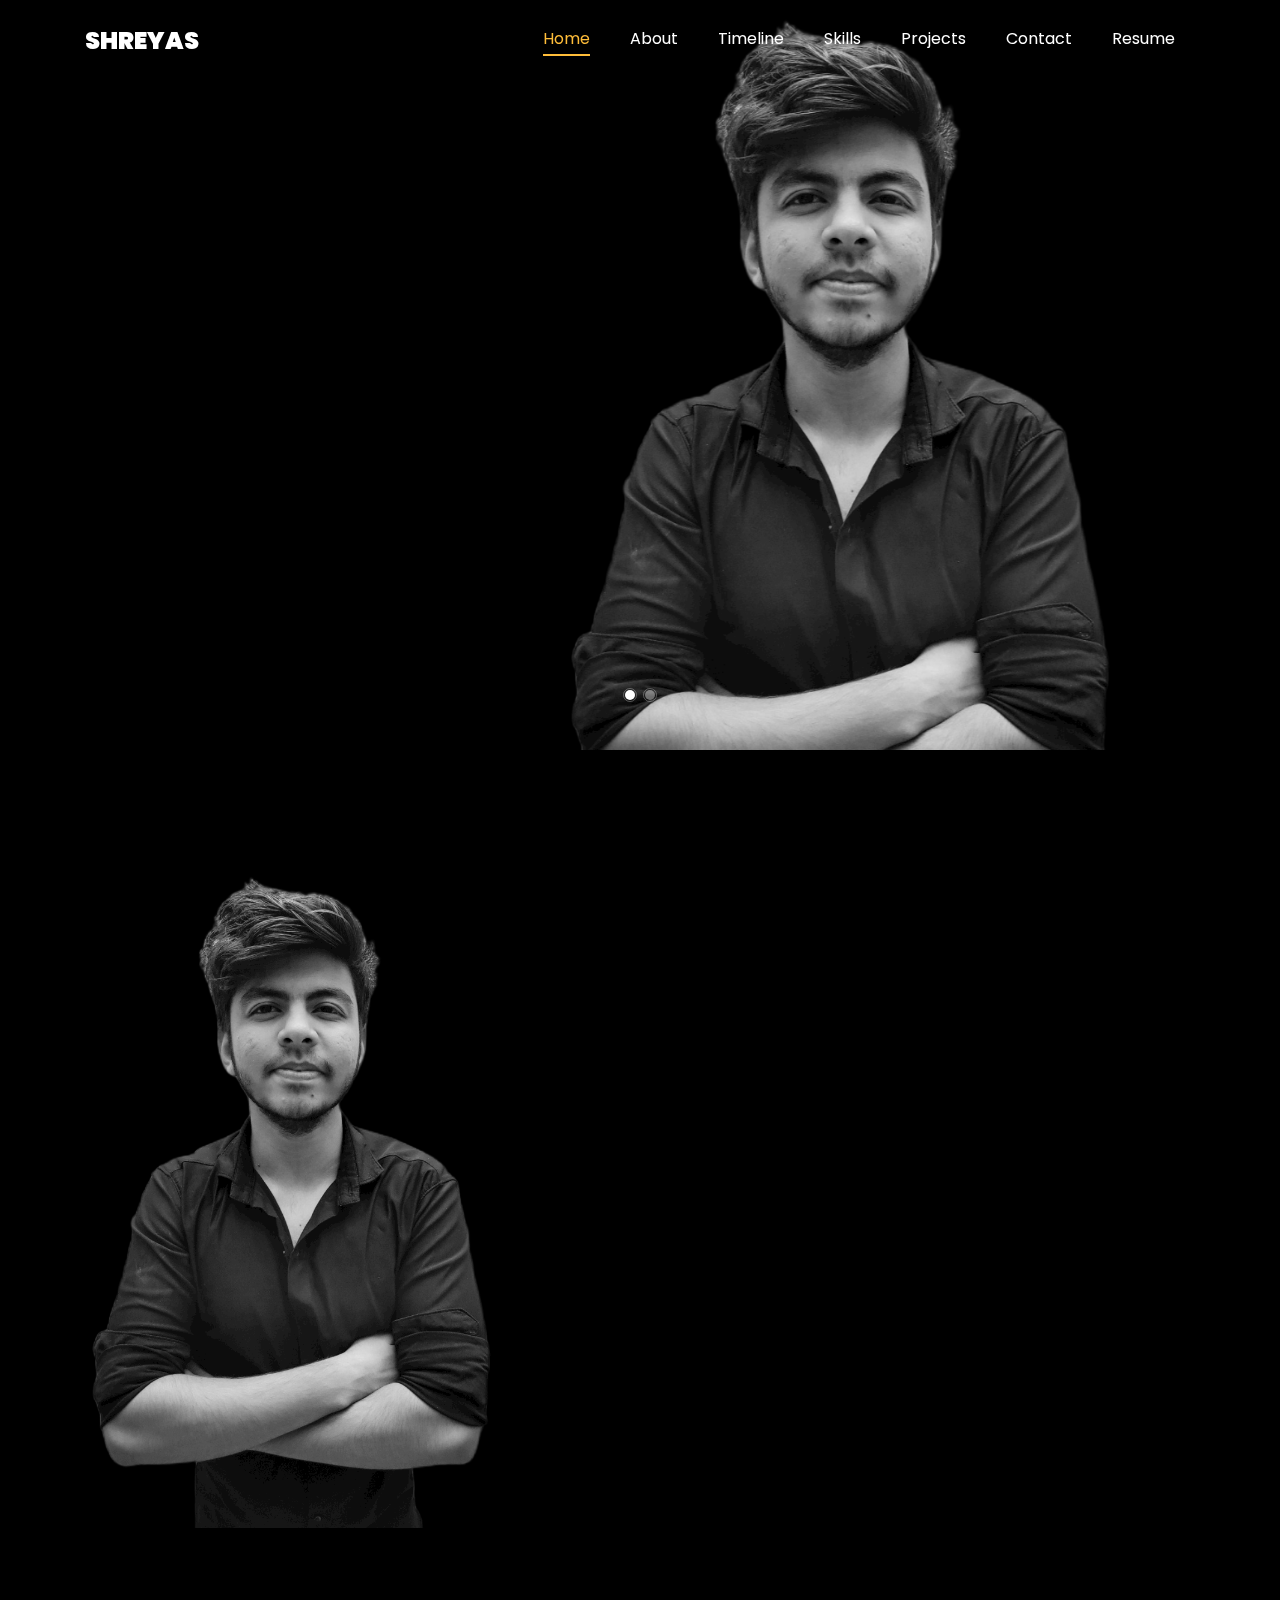
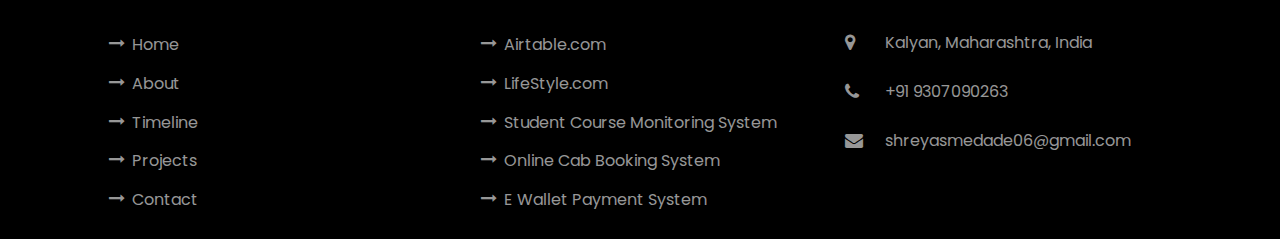
==== commit 542fbaa4: "#Added Backend Project" ====
--- a/index.html
+++ b/index.html
@@ -87,7 +87,8 @@
         <div class="container">
           <div class="row d-md-flex no-gutters slider-text align-items-end justify-content-end"
             data-scrollax-parent="true">
-            <div class="one-third js-fullheight order-md-last img" style="background-image: url(assets/img/Personal/Profile\ Picture.png)">
+            <div class="one-third js-fullheight order-md-last img"
+              style="background-image: url(assets/img/Personal/Profile\ Picture.png)">
               <div class="overlay"></div>
             </div>
             <div class="one-forth d-flex align-items-center ftco-animate"
@@ -108,7 +109,8 @@
         <div class="container">
           <div class="row d-flex no-gutters slider-text align-items-end justify-content-end"
             data-scrollax-parent="true">
-            <div class="one-third js-fullheight order-md-last img" style="background-image: url(assets/img/Personal/Profile\ Picture.png)">
+            <div class="one-third js-fullheight order-md-last img"
+              style="background-image: url(assets/img/Personal/Profile\ Picture.png)">
               <div class="overlay"></div>
             </div>
             <div class="one-forth d-flex align-items-center ftco-animate"
@@ -425,7 +427,7 @@
           </a>
         </div>
 
-                <div class="col-md-4 text-center d-flex ftco-animate">
+        <div class="col-md-4 text-center d-flex ftco-animate">
           <a href="#" class="services-1">
             <span class="icon">
               <img style="height:100px;" src="/assets/img/Skills/Tailwind.svg" alt="">
@@ -467,7 +469,7 @@
           </a>
         </div>
 
-                <div class="col-md-4 text-center d-flex ftco-animate">
+        <div class="col-md-4 text-center d-flex ftco-animate">
           <a href="#" class="services-1">
             <span class="icon">
               <img style="height:100px;" src="/assets/img/Skills/Maven.svg" alt="">
@@ -479,7 +481,7 @@
         </div>
 
 
-                <div class="col-md-4 text-center d-flex ftco-animate">
+        <div class="col-md-4 text-center d-flex ftco-animate">
           <a href="#" class="services-1">
             <span class="icon">
               <img style="height:100px;" src="/assets/img/Skills/AWS.svg" alt="">
@@ -562,7 +564,7 @@
     </div>
 
 
-      <div class="col-md-8">
+    <div class="col-md-8">
       <a href="Online Cab Booking.html" target="_blank">
         <div class="project img ftco-animate d-flex justify-content-center align-items-center"
           style="background-image: url(/assets/img/Projects/Backend/Online_Cab_Booking_System/Online_Cab_Booking_System.jpg)">
@@ -572,7 +574,7 @@
             <span class="p-4">Spring Boot Application
       </a></span>
     </div>
-     </div>
+    </div>
     </a>
     </div>
 
@@ -589,11 +591,11 @@
     </div>
     </a>
     </div>
-    
-
-
-
-          <div class="col-md-8">
+
+
+
+
+    <div class="col-md-8">
       <a href="E Wallet Payment System.html" target="_blank">
         <div class="project img ftco-animate d-flex justify-content-center align-items-center"
           style="background-image: url(/assets/img/Projects/Backend/E_Wallet_Payment_System/E_Wallet_Payment_System.bmp)">
@@ -603,14 +605,28 @@
             <span class="p-4">Spring Boot Application
       </a></span>
     </div>
-     </div>
+    </div>
     </a>
     </div>
 
-    
-
-  
-  
+    <div class="col-md-8">
+      <a href="Blog Application.html" target="_blank">
+        <div class="project img ftco-animate d-flex justify-content-center align-items-center"
+          style="background-image: url(/assets/img/Projects/Backend/Blog_Application/Blog_Application.jpg)">
+          <div class="overlay"></div>
+          <div class="text text-center p-3">
+            <h3><a href="Blog Application.html" target="_blank">BLOG APPLICATION</h3>
+            <span class="p-4">REST API - Spring Boot Application
+      </a></span>
+    </div>
+    </div>
+    </a>
+    </div>
+
+
+
+
+
   </section>
 
   <!-- Project Section Ends -->
@@ -631,9 +647,9 @@
       </div>
 
       <div class="row d-flex contact-info mb-5">
-        <div class="col-md-6 col-lg-3 d-flex ftco-animate" >
+        <div class="col-md-6 col-lg-3 d-flex ftco-animate">
           <div class="align-self-stretch box p-4 text-center">
-            <div class="icon d-flex align-items-center justify-content-center " >
+            <div class="icon d-flex align-items-center justify-content-center ">
               <a href="https://www.linkedin.com/in/shreyas-medade/" target="_blank"> <span class="icon-linkedin"></span>
             </div>
             <h3 class="mb-4" style="letter-spacing: 1px;">LinkedIn</h3>
@@ -715,9 +731,12 @@
             <ul class="list-unstyled">
               <li><a href="AirTable.html"><span class="icon-long-arrow-right mr-2"></span>Airtable.com</a></li>
               <li><a href="LifeStyle.html"><span class="icon-long-arrow-right mr-2"></span>LifeStyle.com</a></li>
-              <li><a href="Student Course Monioring System.html"><span class="icon-long-arrow-right mr-2"></span>Student Course Monitoring System</a></li>
-              <li><a href="Online Cab Booking.html"><span class="icon-long-arrow-right mr-2"></span>Online Cab Booking System</a></li>
-              <li><a href="E Wallet Payment System.html"><span class="icon-long-arrow-right mr-2"></span>E Wallet Payment System</a>
+              <li><a href="Student Course Monioring System.html"><span class="icon-long-arrow-right mr-2"></span>Student
+                  Course Monitoring System</a></li>
+              <li><a href="Online Cab Booking.html"><span class="icon-long-arrow-right mr-2"></span>Online Cab Booking
+                  System</a></li>
+              <li><a href="E Wallet Payment System.html"><span class="icon-long-arrow-right mr-2"></span>E Wallet
+                  Payment System</a>
               </li>
             </ul>
           </div>
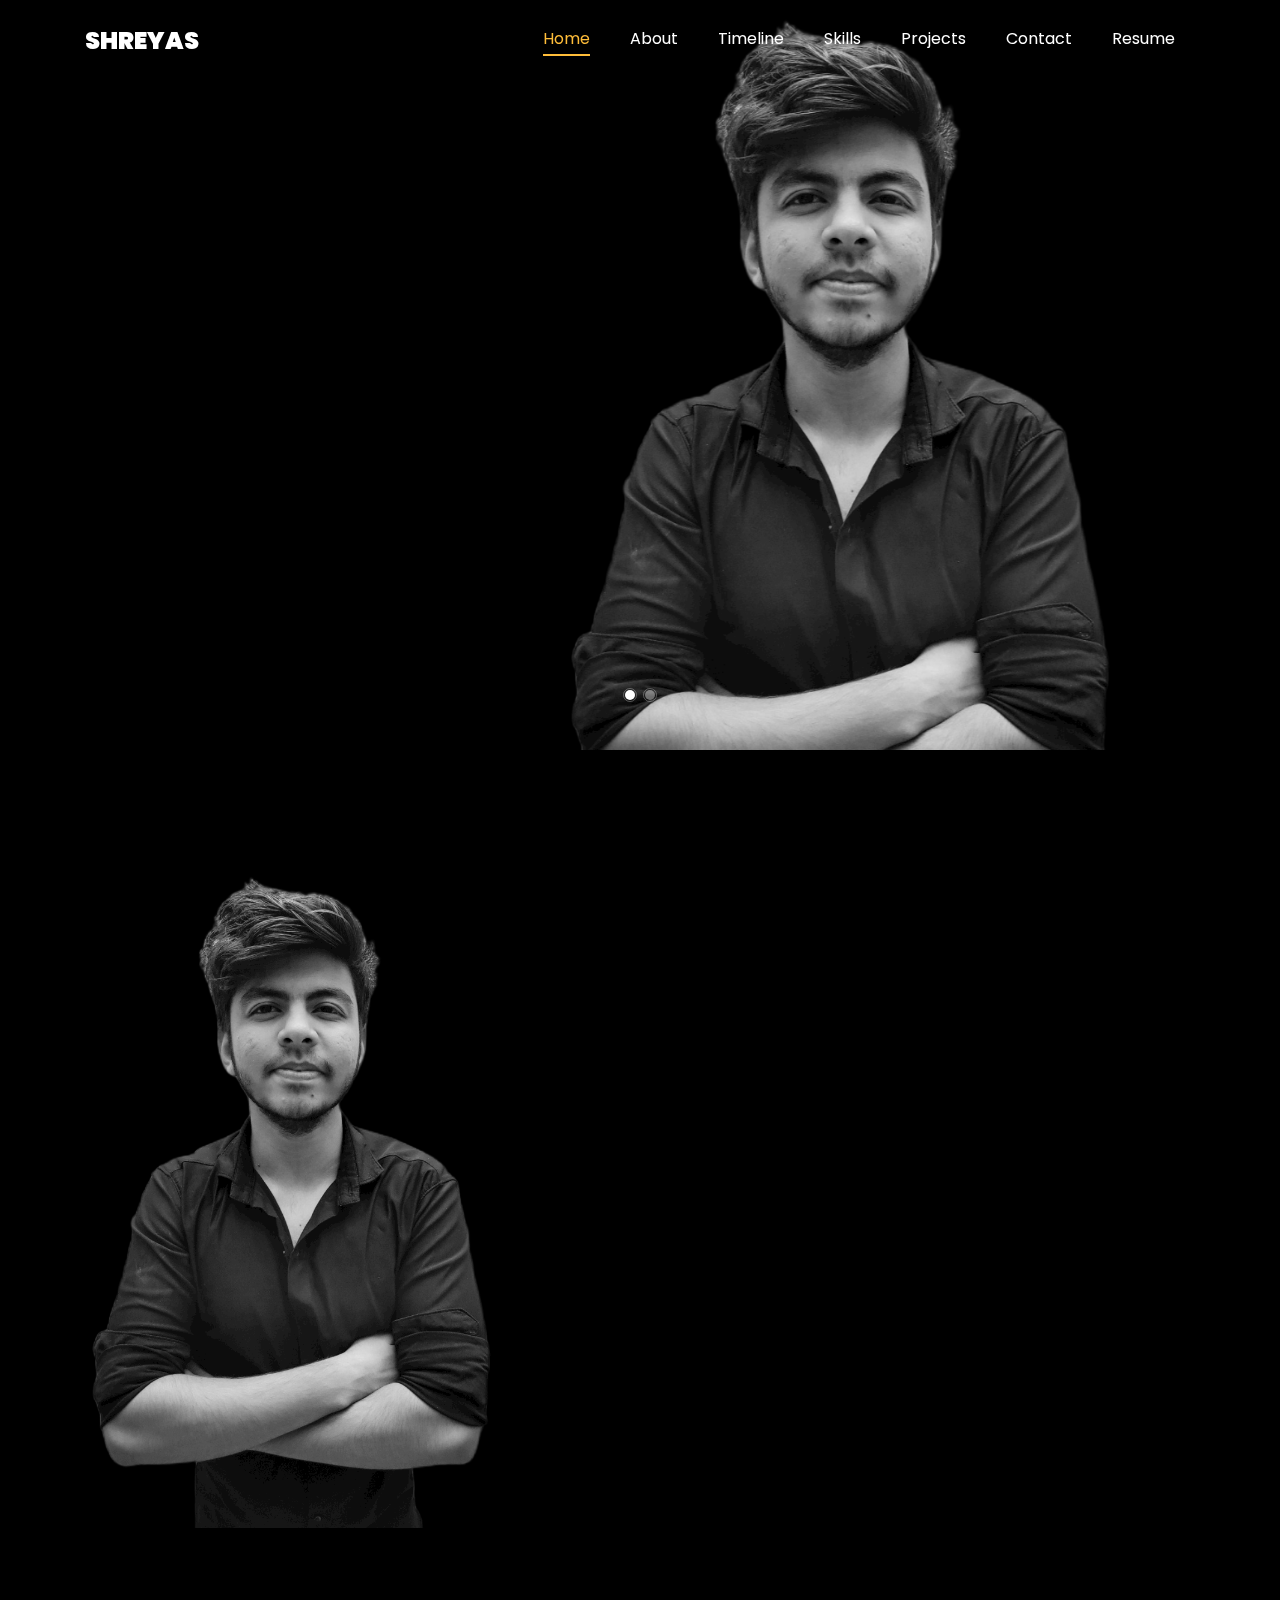
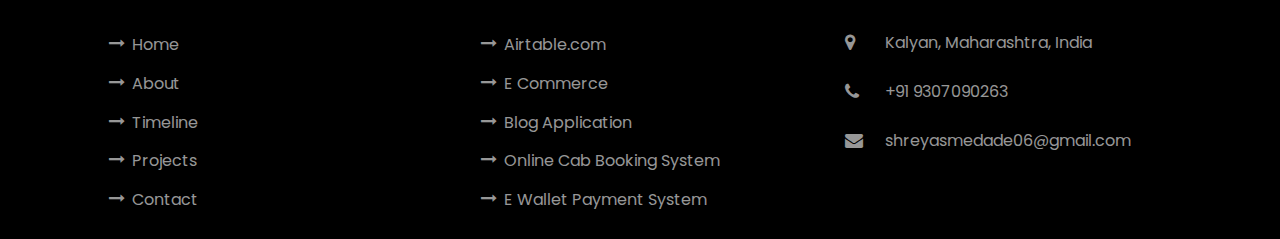
==== commit 5f84ec12: "#Updated links" ====
--- a/index.html
+++ b/index.html
@@ -534,49 +534,74 @@
           </p>
         </div>
       </div>
+
+
+
       <div class="row">
-        <div class="col-md-4">
-          <a href="AirTable.html" target="_blank">
+
+  
+        <div class="col-md-8">
+          <a href="E Commerce.html" target="_blank">
             <div class="project img ftco-animate d-flex justify-content-center align-items-center"
-              style="background-image: url(/assets/img/Projects/Frontend/Airtable/Airtable_logo.bmp)">
+              style="background-image: url(/assets/img/Projects/Backend/E_Commerce/Online_Shopping_System.jpg)">
               <div class="overlay"></div>
               <div class="text text-center p-3">
-                <h3><a href="/AirTable.html" target="_blank"> AIRTABLE.COM</h3>
-                <span class="p-4">Website Clone
+                <h3><a href="E Commerce.html" target="_blank">E COMMERCE</h3>
+                <span class="p-4">Web Services : REST API 
           </a></span>
         </div>
-      </div>
-
-    </div>
-
-    <div class="col-md-8">
-      <a href="Student Course Monioring System.html" target="_blank">
+  
+  
+        
+      </div>
+    </div>
+
+
+    <div class="col-md-4">
+      <a href="AirTable.html" target="_blank">
         <div class="project img ftco-animate d-flex justify-content-center align-items-center"
-          style="background-image: url(/assets/img/Projects/Backend/Course_Monitoring_System/Course_Monitoring_System.jpg)">
-          <div class="overlay"></div>
-          <div class="text text-center p-4">
-            <h3><a href="Student Course Monioring System.html" target="_blank">STUDENT COURSE MONITORING SYSTEM</h3>
-            <span class="p-4"> J.D.B.C Application
-      </a></span>
-    </div>
-    </div>
-    </a>
-    </div>
-
-
-    <div class="col-md-8">
-      <a href="Online Cab Booking.html" target="_blank">
-        <div class="project img ftco-animate d-flex justify-content-center align-items-center"
-          style="background-image: url(/assets/img/Projects/Backend/Online_Cab_Booking_System/Online_Cab_Booking_System.jpg)">
+          style="background-image: url(/assets/img/Projects/Frontend/Airtable/Airtable_logo.bmp)">
           <div class="overlay"></div>
           <div class="text text-center p-3">
-            <h3><a href="Online Cab Booking.html" target="_blank">ONLINE CAB BOOKING SYSTEM</h3>
-            <span class="p-4">Spring Boot Application
+            <h3><a href="/AirTable.html" target="_blank"> AIRTABLE.COM</h3>
+            <span class="p-4">Website Clone
       </a></span>
     </div>
     </div>
     </a>
     </div>
+
+
+
+
+    <div class="col-md-6">
+      <a href="E Wallet Payment System.html" target="_blank">
+        <div class="project img ftco-animate d-flex justify-content-center align-items-center"
+          style="background-image: url(/assets/img/Projects/Backend/E_Wallet_Payment_System/E_Wallet_Payment_System.bmp)">
+          <div class="overlay"></div>
+          <div class="text text-center p-3">
+            <h3><a href="E Wallet Payment System.html" target="_blank">E WALLET PAYMENT SYSTEM</h3>
+            <span class="p-4">Web Services : REST API
+      </a></span>
+    </div>
+    </div>
+    </a>
+    </div>
+
+    <div class="col-md-6">
+      <a href="Blog Application.html" target="_blank">
+        <div class="project img ftco-animate d-flex justify-content-center align-items-center"
+          style="background-image: url(/assets/img/Projects/Backend/Blog_Application/Blog_Application.jpg)">
+          <div class="overlay"></div>
+          <div class="text text-center p-3">
+            <h3><a href="Blog Application.html" target="_blank">BLOG APPLICATION</h3>
+            <span class="p-4">Web Services : REST API
+      </a></span>
+    </div>
+    </div>
+    </a>
+    </div>
+
 
     <div class="col-md-4">
       <a href="LifeStyle.html" target="_blank">
@@ -595,33 +620,41 @@
 
 
 
+
+
     <div class="col-md-8">
-      <a href="E Wallet Payment System.html" target="_blank">
+      <a href="Online Cab Booking.html" target="_blank">
         <div class="project img ftco-animate d-flex justify-content-center align-items-center"
-          style="background-image: url(/assets/img/Projects/Backend/E_Wallet_Payment_System/E_Wallet_Payment_System.bmp)">
+          style="background-image: url(/assets/img/Projects/Backend/Online_Cab_Booking_System/Online_Cab_Booking_System.jpg)">
           <div class="overlay"></div>
           <div class="text text-center p-3">
-            <h3><a href="E Wallet Payment System.html" target="_blank">E WALLET PAYMENT SYSTEM</h3>
-            <span class="p-4">Spring Boot Application
+            <h3><a href="Online Cab Booking.html" target="_blank">ONLINE CAB BOOKING SYSTEM</h3>
+            <span class="p-4">Web Services : REST API
       </a></span>
     </div>
     </div>
     </a>
     </div>
 
-    <div class="col-md-8">
-      <a href="Blog Application.html" target="_blank">
+
+
+
+    <div class="col-md-6">
+      <a href="Student Course Monioring System.html" target="_blank">
         <div class="project img ftco-animate d-flex justify-content-center align-items-center"
-          style="background-image: url(/assets/img/Projects/Backend/Blog_Application/Blog_Application.jpg)">
+          style="background-image: url(/assets/img/Projects/Backend/Course_Monitoring_System/Course_Monitoring_System.jpg)">
           <div class="overlay"></div>
-          <div class="text text-center p-3">
-            <h3><a href="Blog Application.html" target="_blank">BLOG APPLICATION</h3>
-            <span class="p-4">REST API - Spring Boot Application
+          <div class="text text-center p-4">
+            <h3><a href="Student Course Monioring System.html" target="_blank">STUDENT COURSE MONITORING SYSTEM</h3>
+            <span class="p-4"> J.D.B.C Application
       </a></span>
     </div>
     </div>
     </a>
     </div>
+
+
+
 
 
 
@@ -730,9 +763,8 @@
             <h2 class="ftco-heading-2">Project Links</h2>
             <ul class="list-unstyled">
               <li><a href="AirTable.html"><span class="icon-long-arrow-right mr-2"></span>Airtable.com</a></li>
-              <li><a href="LifeStyle.html"><span class="icon-long-arrow-right mr-2"></span>LifeStyle.com</a></li>
-              <li><a href="Student Course Monioring System.html"><span class="icon-long-arrow-right mr-2"></span>Student
-                  Course Monitoring System</a></li>
+              <li><a href="E Commerce.html"><span class="icon-long-arrow-right mr-2"></span>E Commerce</a></li>
+              <li><a href="Blog Application.html"><span class="icon-long-arrow-right mr-2"></span>Blog Application</a></li>
               <li><a href="Online Cab Booking.html"><span class="icon-long-arrow-right mr-2"></span>Online Cab Booking
                   System</a></li>
               <li><a href="E Wallet Payment System.html"><span class="icon-long-arrow-right mr-2"></span>E Wallet
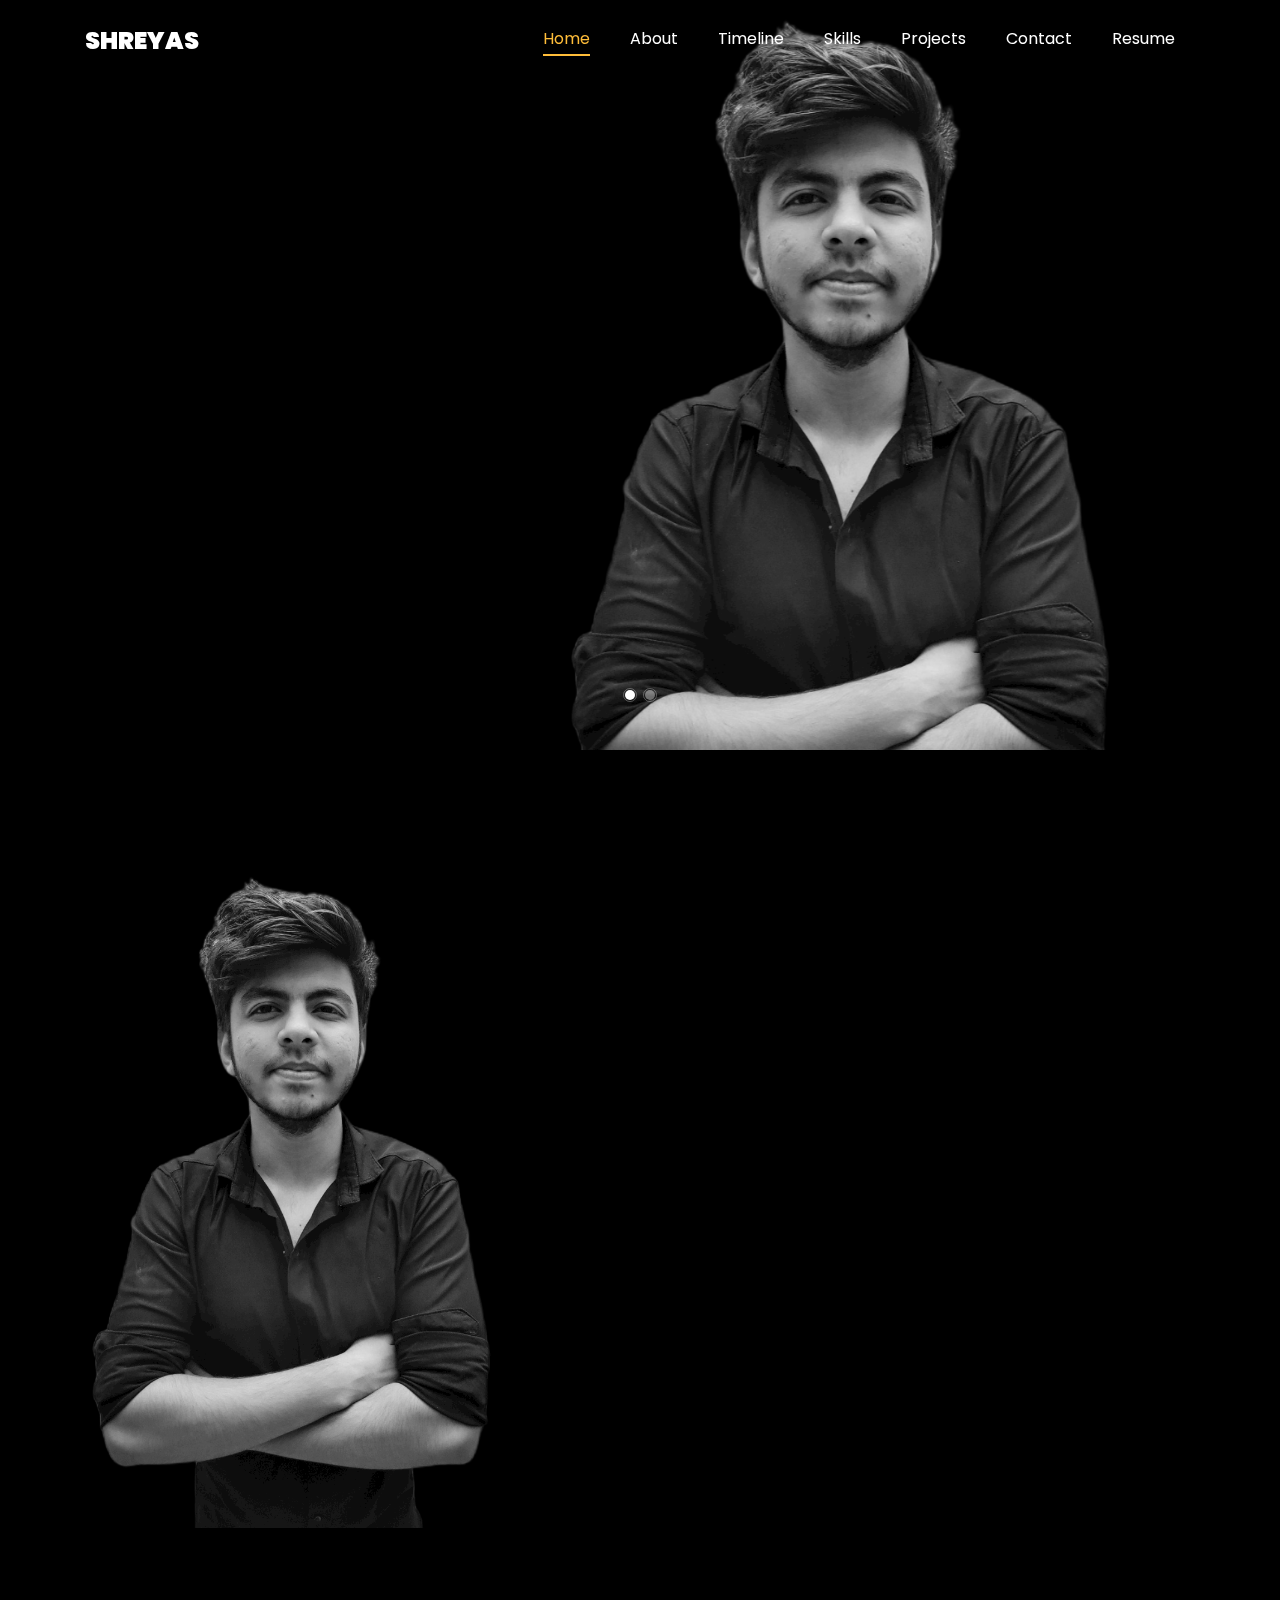
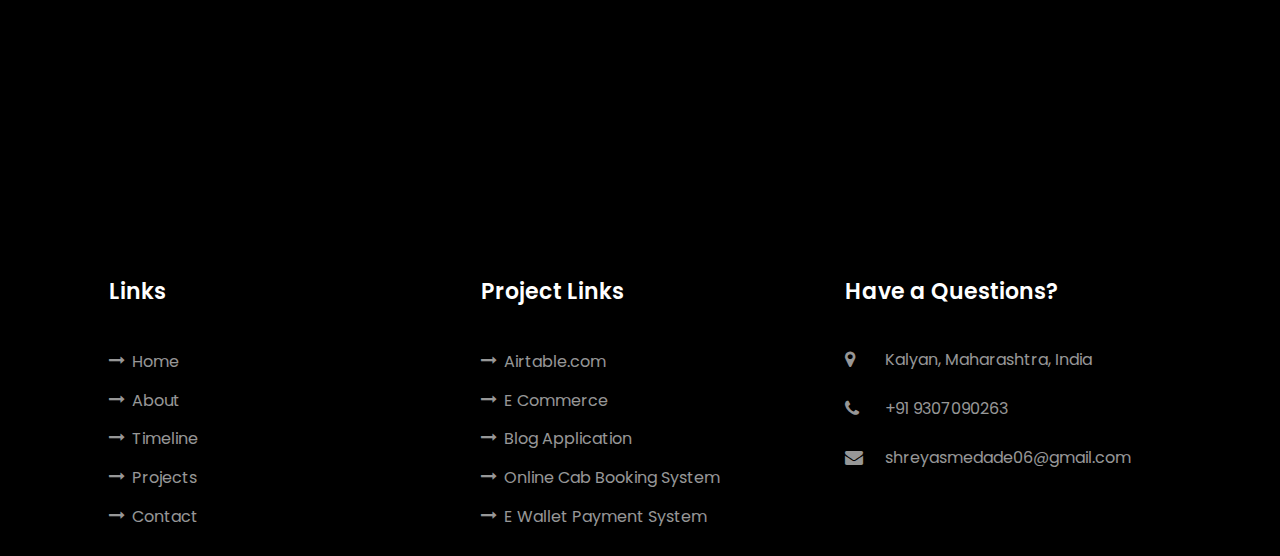
==== commit 0b171b11: "Work exp added" ====
--- a/index.html
+++ b/index.html
@@ -215,7 +215,16 @@
       <div class="row">
         <div class="col-md-6">
           <div class="resume-wrap ftco-animate">
-            <span class="date">2022 - Present</span>
+            <span class="date">2023 - Present</span>
+            <h2>Clayfin Technologies </h2>
+            <span class="position">Java Backend Developer</span>
+            <p class="mt-4">              
+              As a Java Backend Developer at Clayfin Technologies, I spearheaded the end-to-end development of new APIs. Operating within the Spring and Spring Boot frameworks, I not only crafted APIs but also engineered intricate business logic, aligning responses meticulously with documentation standards. I optimized existing codebases, resulting in enhanced response times and system efficiency. Notably, I successfully integrated a third-party API, eliminating costly premium subscriptions and fortifying the project's data foundation.
+              My role expanded my expertise in Java and Spring technologies, while hands-on work with MS SQL and Oracle databases deepened my database management skills. I also acquired proficiencies in Spring Batch and the ELK stack, bolstering my corporate skill set.
+            </p>
+          </div>
+          <div class="resume-wrap ftco-animate">
+            <span class="date">2022 - 2023</span>
             <h2>Full Stack Web Development Course</h2>
             <span class="position">Masai School</span>
             <p class="mt-4">
@@ -232,19 +241,12 @@
               Acquired practical work experience as a Esports professional in Revenant Esports.
             </p>
           </div>
-          <div class="resume-wrap ftco-animate">
-            <span class="date">2018-2020</span>
-            <h2>HSC : Commerce </h2>
-            <span class="position">Rotract J.R College </span>
-            <p class="mt-4">
-              Secured 74% in S.S.C & passed H.S.C with "A" class distinction in Commerce stream.
-              Acquired new interest and opportunities in Esports and LAN Gaming.
-            </p>
-          </div>
+         
 
         </div>
 
         <div class="col-md-6">
+          
           <div class="resume-wrap ftco-animate">
             <span class="date">2019-2021</span>
             <h2>Proffesional Esports Athelete</h2>
@@ -261,6 +263,15 @@
               growth on social platforms.</p>
             <a class="mt-4" href="  https://revenantesports.com">
               https://revenantesports.com</a>
+          </div>
+          <div class="resume-wrap ftco-animate">
+            <span class="date">2018-2020</span>
+            <h2>HSC : Commerce </h2>
+            <span class="position">Rotract J.R College </span>
+            <p class="mt-4">
+              Secured 74% in S.S.C & passed H.S.C with "A" class distinction in Commerce stream.
+              Acquired new interest and opportunities in Esports and LAN Gaming.
+            </p>
           </div>
         </div>
       </div>
--- a/css/style.css
+++ b/css/style.css
@@ -474,7 +474,8 @@
   -ms-flex-wrap: wrap;
   flex-wrap: wrap;
   margin-right: -15px;
-  margin-left: -15px; }
+  margin-left: -15px;
+}
 
 .no-gutters {
   margin-right: 0;
@@ -892,7 +893,9 @@
     -webkit-box-flex: 0;
     -ms-flex: 0 0 50%;
     flex: 0 0 50%;
-    max-width: 50%; }
+    max-width: 50%;
+    /* background-color: #138496; */
+  }
   .col-md-7 {
     -webkit-box-flex: 0;
     -ms-flex: 0 0 58.33333%;
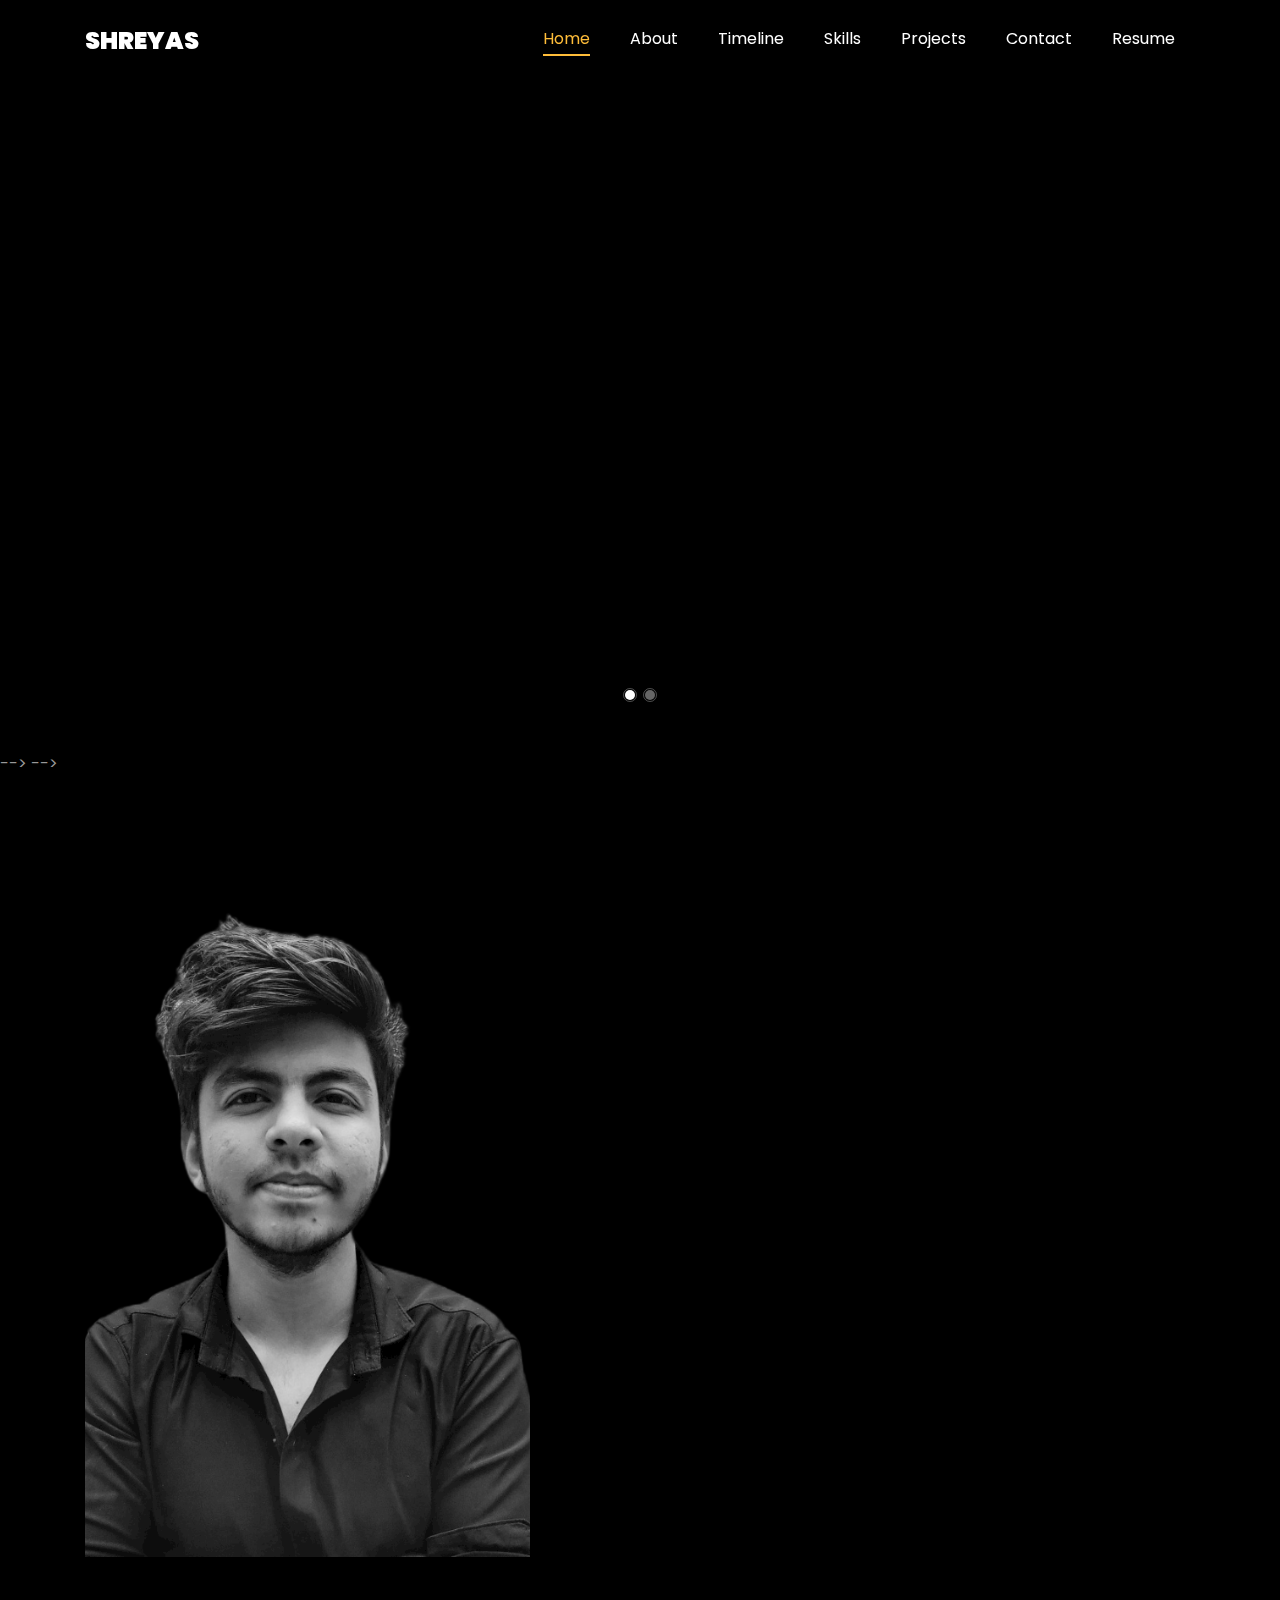
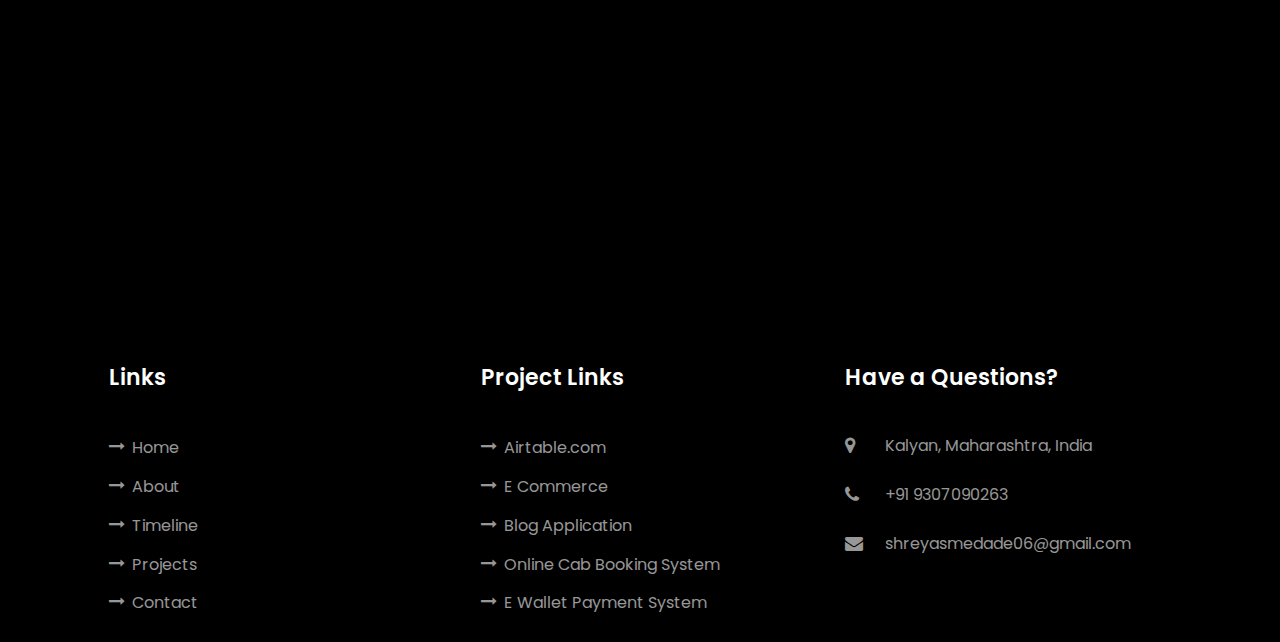
==== commit f1442a76: "updated portfolio" ====
--- a/index.html
+++ b/index.html
@@ -71,6 +71,7 @@
             <a href="/assets/docs/Shreyas_Medade_Resume.pdf" download="Shreyas_Medade_Resume.pdf"
               class="nav-link"><span>Resume</span></a>
           </li>
+          
         </ul>
       </div>
     </div>
@@ -80,54 +81,97 @@
 
   <!-- Hero Section -->
 
-  <section id="home-section" class="hero">
-    <div class="home-slider owl-carousel">
-      <div class="slider-item">
-        <div class="overlay"></div>
-        <div class="container">
-          <div class="row d-md-flex no-gutters slider-text align-items-end justify-content-end"
-            data-scrollax-parent="true">
-            <div class="one-third js-fullheight order-md-last img"
-              style="background-image: url(assets/img/Personal/Profile\ Picture.png)">
-              <div class="overlay"></div>
-            </div>
-            <div class="one-forth d-flex align-items-center ftco-animate"
-              data-scrollax=" properties: { translateY: '70%' }">
-              <div class="text">
-                <span class="subheading">Hello!</span>
-                <h1 class="mb-4 m" t-3">I'm <span>Shreyas Medade</span></h1>
-                <h2 class="mb-4">" A Gamer Who Turned Into A Developer "</h2>
-
-              </div>
-            </div>
-          </div>
-        </div>
-      </div>
-
-      <div class="slider-item">
-        <div class="overlay"></div>
-        <div class="container">
-          <div class="row d-flex no-gutters slider-text align-items-end justify-content-end"
-            data-scrollax-parent="true">
-            <div class="one-third js-fullheight order-md-last img"
-              style="background-image: url(assets/img/Personal/Profile\ Picture.png)">
-              <div class="overlay"></div>
-            </div>
-            <div class="one-forth d-flex align-items-center ftco-animate"
-              data-scrollax=" properties: { translateY: '70%' }">
-              <div class="text">
-                <span class="subheading">Hello!</span>
-                <h1 class="mb-4 mt-3">
-                  I'm a <span>Backend</span> Developer
-                </h1>
-
-              </div>
-            </div>
-          </div>
-        </div>
-      </div>
-    </div>
-  </section>
+<!-- Hero Section -->
+
+<section id="home-section" class="hero">
+  <div class="home-slider owl-carousel">
+    <div class="slider-item">
+      <div class="overlay"></div>
+      <div class="container">
+        <div class="row d-md-flex no-gutters slider-text align-items-center justify-content-center"
+          data-scrollax-parent="true">
+          <div class="col-md-8 ftco-animate" data-scrollax=" properties: { translateY: '70%' }">
+            <div class="text text-center">
+              <span class="subheading">Hello!</span>
+              <h1 class="mb-4 mt-3">I'm <span>Shreyas Medade</span></h1>
+              <h2 class="mb-4">"A Gamer Who Turned Into A Developer"</h2>
+            </div>
+          </div>
+        </div>
+      </div>
+    </div>
+
+    <div class="slider-item">
+      <div class="overlay"></div>
+      <div class="container">
+        <div class="row d-flex no-gutters slider-text align-items-center justify-content-center"
+          data-scrollax-parent="true">
+          <div class="col-md-8 ftco-animate" data-scrollax=" properties: { translateY: '70%' }">
+            <div class="text text-center">
+              <span class="subheading">Hello!</span>
+              <h1 class="mb-4 mt-3">I'm a <span>Backend Developer </span></h1>
+            </div>
+          </div>
+        </div>
+      </div>
+    </div>
+  </div>
+</section>
+
+<!-- Below is the old code having profile picture in slider hero section -->
+
+<!-- <section id="home-section" class="hero">
+  <div class="home-slider owl-carousel">
+    <div class="slider-item">
+      <div class="overlay"></div>
+      <div class="container">
+        <div class="row d-md-flex no-gutters slider-text align-items-end justify-content-end"
+          data-scrollax-parent="true">
+          <!-- <div class="one-third js-fullheight order-md-last img"
+            style="background-image: url(assets/img/Personal/Profile\ Picture.png)">
+            
+            <div class="overlay"></div>
+          </div> -->
+          <!-- I have added justify-content-center below on 09-09-2023 -->
+          <!-- <div class="one-forth d-flex align-items-center ftco-animate"
+            data-scrollax=" properties: { translateY: '70%' }">
+            <div class="text">
+              <span class="subheading">Hello!</span>
+              <h1 class="mb-4 mt-3">I'm <span>Shreyas Medade</span></h1>
+              <h2 class="mb-4">" A Gamer Who Turned Into A Developer "</h2>
+
+            </div>
+          </div>
+        </div>
+      </div>
+    </div>
+
+    <div class="slider-item">
+      <div class="overlay"></div>
+      <div class="container">
+        <div class="row d-flex no-gutters slider-text align-items-end justify-content-end"
+          data-scrollax-parent="true">
+          <!-- <div class="one-third js-fullheight order-md-last img"
+            style="background-image: url(assets/img/Personal/Profile\ Picture.png)">
+            <div class="overlay"></div>
+          </div> -->
+          <!-- <div class="one-forth d-flex align-items-center ftco-animate"
+            data-scrollax=" properties: { translateY: '70%' }">
+            <div class="text">
+              <span class="subheading">Hello!</span>
+              <h1 class="mb-4 mt-3">
+                I'm a <span>Backend</span> Developer
+              </h1>
+
+            </div>
+          </div>
+        </div>
+      </div>
+    </div>
+  </div> -->
+<!-- </section> --> -->
+ -->
+
 
   <!-- Hero Section Ends -->
 
@@ -139,8 +183,11 @@
         <div class="col-md-6 col-lg-5 d-flex">
           <div class="img-about img d-flex align-items-stretch">
             <div class="overlay"></div>
+            <!-- <div class="img d-flex align-self-stretch align-items-center"
+              style="background-image: url(/assets/img/Personal/Profile\ Picture.png)"></div> -->
+              
             <div class="img d-flex align-self-stretch align-items-center"
-              style="background-image: url(/assets/img/Personal/Profile\ Picture.png)"></div>
+            style="background-image: url(/assets/img/Personal/edited.png)"></div>
           </div>
         </div>
         <div class="col-md-6 col-lg-7 pl-lg-5 pb-5">
@@ -172,7 +219,7 @@
                 </li>
                 <li class="d-flex">
                   <span>Email:</span> <span><a href="mailto:shreyasmedade06@gmail.com"
-                      target="_blank">Shreyasmedade06@gmail.com</a> </span>
+                      target="_blank">shreyasmedade06@gmail.com</a> </span>
                 </li>
                 <li class="d-flex">
                   <span>Phone: </span> <span><a href="tel://9307090263" target="_blank">+91 9307090263</a></span>
@@ -187,8 +234,10 @@
                 <span>Project complete</span>
               </p>
               <p>
-                <a href="/assets/docs/Shreyas_Medade_Resume.pdf" download="Shreyas_Medade_Resume.pdf"
-                  class="btn btn-primary py-3 px-3">Download Resume</a>
+                <!-- <a href="/assets/docs/Shreyas_Medade_Resume.pdf" download="Shreyas_Medade_Resume.pdf"
+                  class="btn btn-primary py-3 px-3">Download Resume</a> --> 
+                <a href="/assets/docs/Shreyas_Medade_Resume.pdf"
+                class="btn btn-primary py-3 px-3">View Resume</a>
               </p>
             </div>
           </div>
@@ -219,8 +268,19 @@
             <h2>Clayfin Technologies </h2>
             <span class="position">Java Backend Developer</span>
             <p class="mt-4">              
-              As a Java Backend Developer at Clayfin Technologies, I spearheaded the end-to-end development of new APIs. Operating within the Spring and Spring Boot frameworks, I not only crafted APIs but also engineered intricate business logic, aligning responses meticulously with documentation standards. I optimized existing codebases, resulting in enhanced response times and system efficiency. Notably, I successfully integrated a third-party API, eliminating costly premium subscriptions and fortifying the project's data foundation.
-              My role expanded my expertise in Java and Spring technologies, while hands-on work with MS SQL and Oracle databases deepened my database management skills. I also acquired proficiencies in Spring Batch and the ELK stack, bolstering my corporate skill set.
+              <ul>
+                <li>Spearheaded end-to-end development of new APIs</li>
+                <li>Utilized Spring and Spring Boot frameworks for API development</li>
+                <li>Engineered intricate business logic for APIs</li>
+                <li>Aligned API responses meticulously with documentation standards</li>
+                <li>Optimized existing codebases for enhanced response times and system efficiency</li>
+                <li>Successfully integrated a third-party API, eliminating costly premium subscriptions</li>
+                <li>Fortified the project's data foundation</li>
+                <li>Expanded expertise in Java and Spring technologies</li>
+                <li>Gained hands-on experience with MS SQL and Oracle databases</li>
+                <li>Acquired proficiencies in Spring Batch and the ELK stack</li>
+                <li>Bolstered corporate skill set</li>
+              </ul>              
             </p>
           </div>
           <div class="resume-wrap ftco-animate">
@@ -252,15 +312,12 @@
             <h2>Proffesional Esports Athelete</h2>
             <span class="position">Revenant Esports</span>
             <p class="mt-4">
-              Joined Revenant as Professional E sports Athlete for competitive
-              gaming in Nov 2020.</p>
-            <p class="mt-4">Represented India in LAN Competitions in Call of Duty Mobile.</p>
-            <p class="mt-4">Worked closely with owners, managers and organizers to meet
-              competitive goals in Indian Gaming Community, and growth of the
-              organization.</p>
-            <p class="mt-4">
-              Developed and integrated with social media partners and sponsors for
-              growth on social platforms.</p>
+              <ul>
+                <li>Joined Revenant as Professional E-sports Athlete for competitive gaming in Nov 2020.</li>
+                <li>Represented India in LAN Competitions in Call of Duty Mobile.</li>
+                <li>Worked closely with owners, managers, and organizers to meet competitive goals in the Indian Gaming Community and contribute to the growth of the organization.</li>
+                <li>Developed and integrated with social media partners and sponsors to drive growth on social platforms. Website Link :-</li>
+              
             <a class="mt-4" href="  https://revenantesports.com">
               https://revenantesports.com</a>
           </div>
--- a/css/style.css
+++ b/css/style.css
@@ -8768,6 +8768,7 @@
     position: relative;
     z-index: 1; }
 
+
 .ftco-about ul.about-info {
   display: inline-block;
   padding: 0;
@@ -9236,6 +9237,9 @@
   background-size: cover;
   background-repeat: no-repeat;
   background-position: center center; }
+  
+  
+
 
 .image-popup {
   cursor: -webkit-zoom-in;
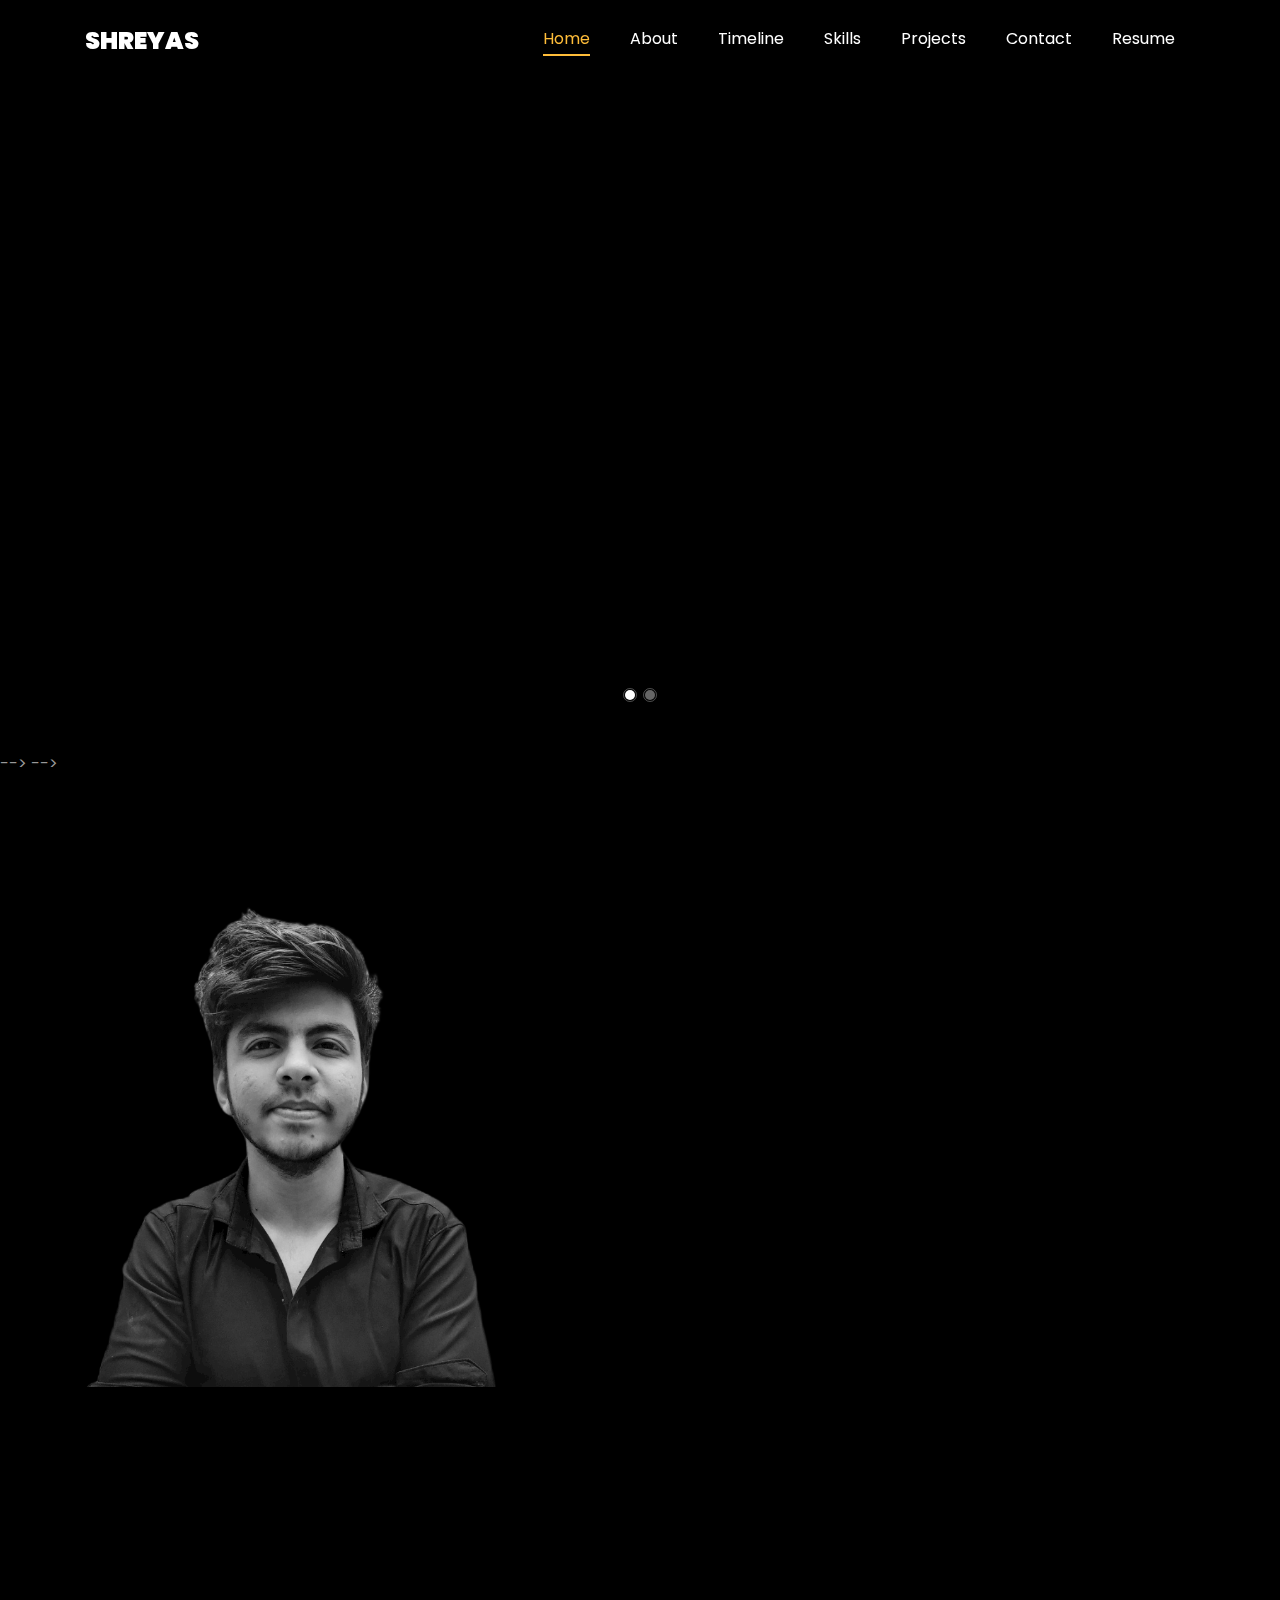
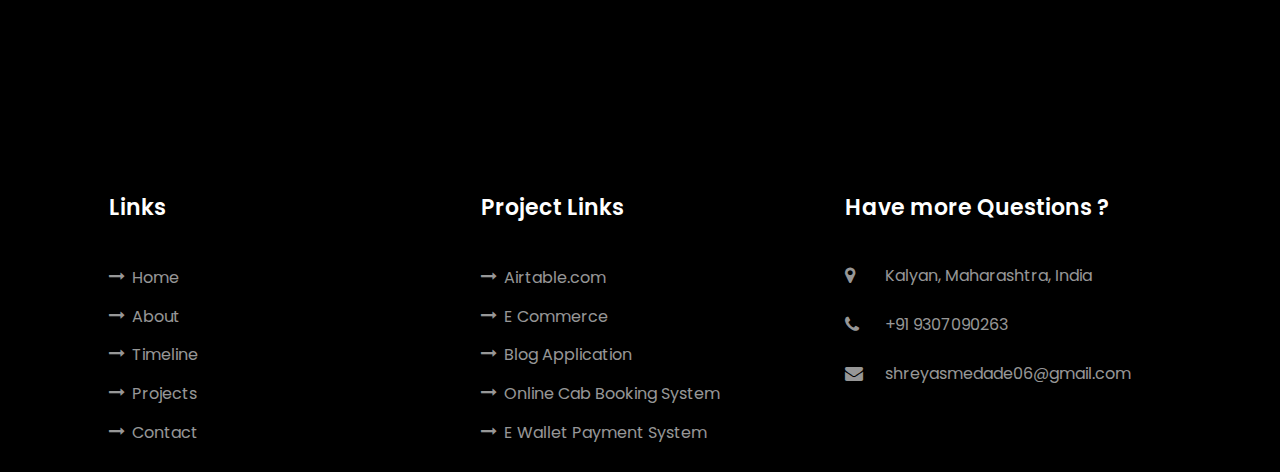
==== commit acce7bf3: "updated portfolio links" ====
--- a/index.html
+++ b/index.html
@@ -66,12 +66,14 @@
           <li class="nav-item">
             <a href="#contact-section" class="nav-link"><span>Contact</span></a>
           </li>
-
+<!-- 
           <li class="nav-item">
             <a href="/assets/docs/Shreyas_Medade_Resume.pdf" download="Shreyas_Medade_Resume.pdf"
               class="nav-link"><span>Resume</span></a>
-          </li>
-          
+          </li> -->
+          <li class="nav-item">
+            <a href="/assets/docs/Shreyas_Medade_Resume.pdf" target="_blank" download="Shreyas_Medade_Resume.pdf" class="nav-link"><span>Resume</span></a>
+        </li>        
         </ul>
       </div>
     </div>
@@ -197,13 +199,14 @@
               <h2 class="mb-4">About Me</h2>
               <p style="font-size:16px; letter-spacing: 1px; text-transform: uppercase;">
 
-
-                A dedicated Esports athelete who turned into
-
-                a Passionate,Quick learner and an aspiring Backend Developer with high skills and core knowledge.
+                An analytical and detail-oriented backend Java developer, proficient in writing
+                production-ready code using HTML, CSS, and JavaScript for frontend
+                development, and Spring. Hibernate, Java, and Maven for backend
+                development. Experienced in SQL and passionate about coding, open to work
+                in both service and product-oriented companies
 
               </p>
-              <ul class="about-info mt-4 px-md-0 px-2">
+              <!-- <ul class="about-info mt-4 px-md-0 px-2">
                 <li class="d-flex">
                   <span>Name:</span> <span>Shreyas Medade</span>
                 </li>
@@ -224,7 +227,7 @@
                 <li class="d-flex">
                   <span>Phone: </span> <span><a href="tel://9307090263" target="_blank">+91 9307090263</a></span>
                 </li>
-              </ul>
+              </ul> -->
             </div>
           </div>
           <div class="counter-wrap ftco-animate d-flex mt-md-3">
@@ -236,8 +239,11 @@
               <p>
                 <!-- <a href="/assets/docs/Shreyas_Medade_Resume.pdf" download="Shreyas_Medade_Resume.pdf"
                   class="btn btn-primary py-3 px-3">Download Resume</a> --> 
-                <a href="/assets/docs/Shreyas_Medade_Resume.pdf"
+                
+<!--                 <a href="/assets/docs/Shreyas_Medade_Resume.pdf"
                 class="btn btn-primary py-3 px-3">View Resume</a>
+                 -->
+                <a href="/assets/docs/Shreyas_Medade_Resume.pdf" class="btn btn-primary py-3 px-3" target="_blank">View Resume</a>
               </p>
             </div>
           </div>
@@ -843,7 +849,7 @@
         </div>
         <div class="col-md">
           <div class="ftco-footer-widget mb-4">
-            <h2 class="ftco-heading-2">Have a Questions?</h2>
+            <h2 class="ftco-heading-2">Have more Questions ?</h2>
             <div class="block-23 mb-3">
               <ul>
                 <li><a
@@ -894,4 +900,4 @@
   <script src="js/main.js"></script>
 </body>
 
-</html>+</html>
